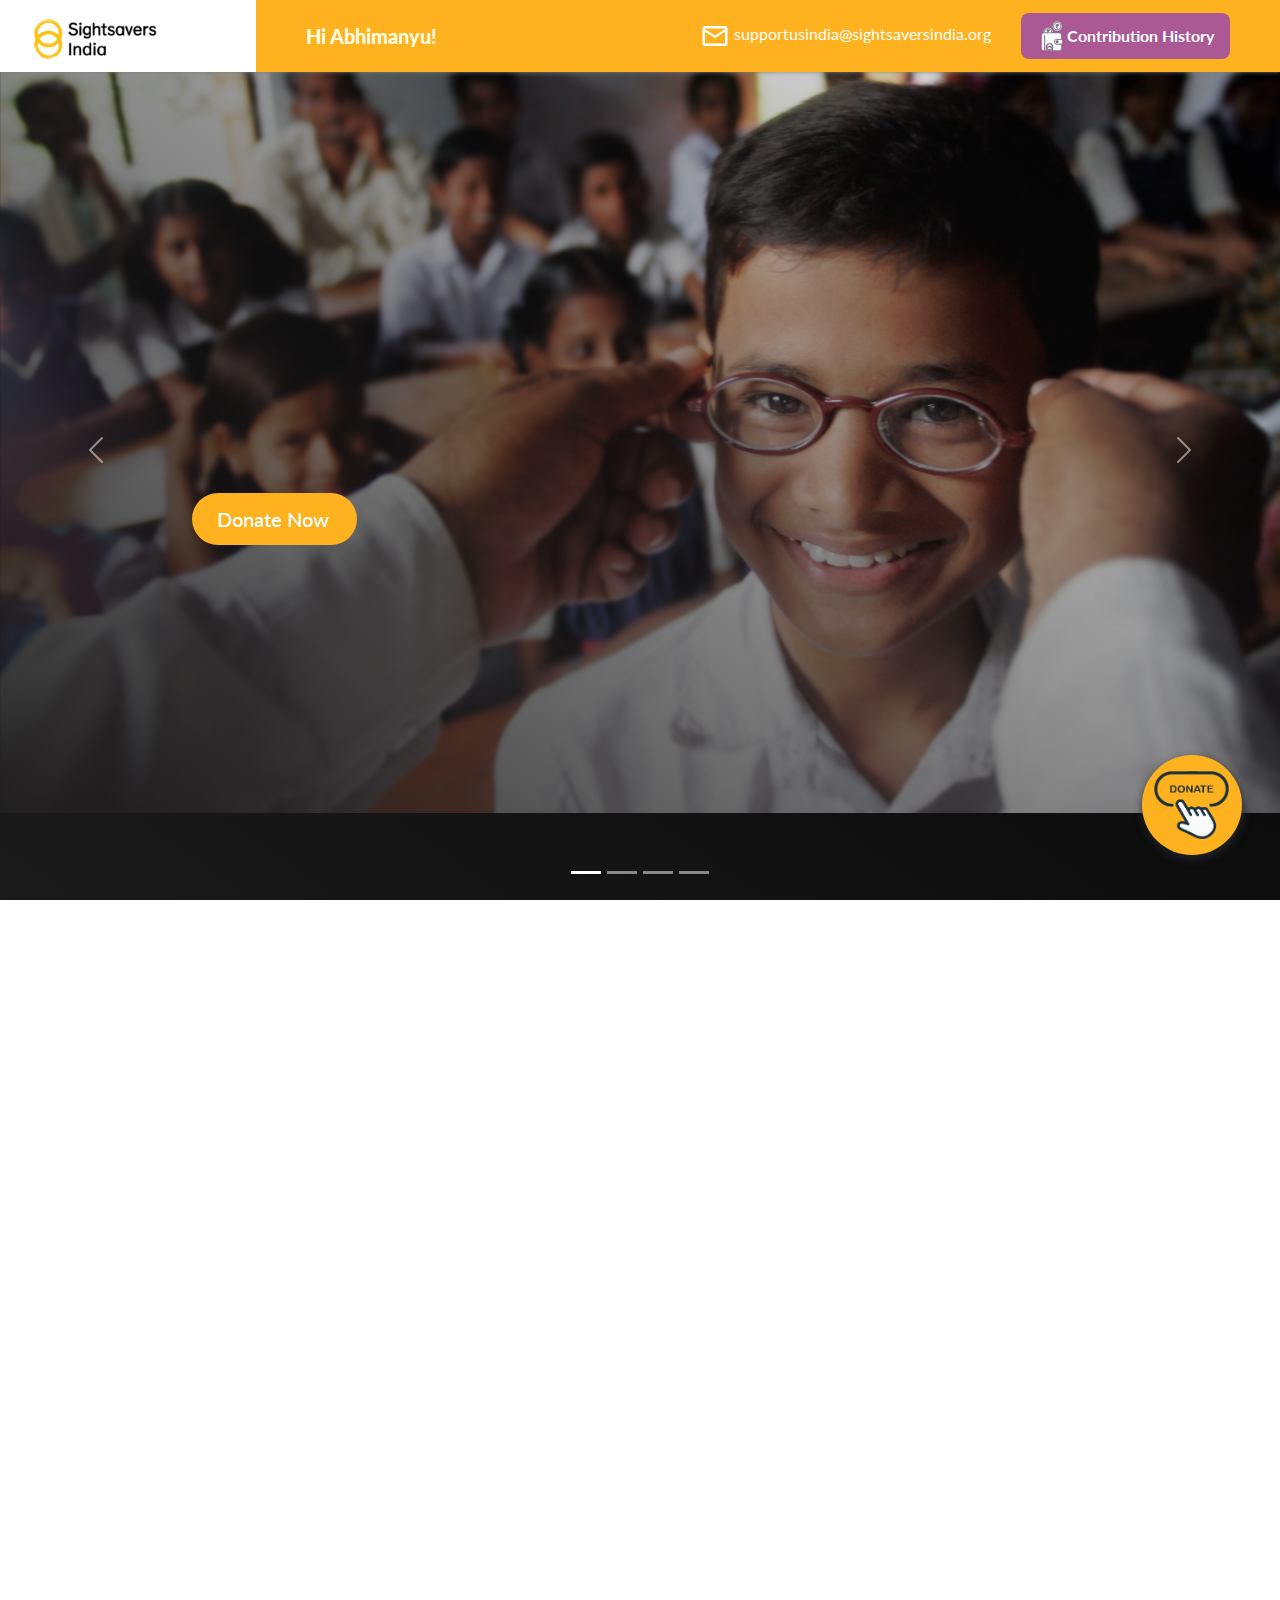
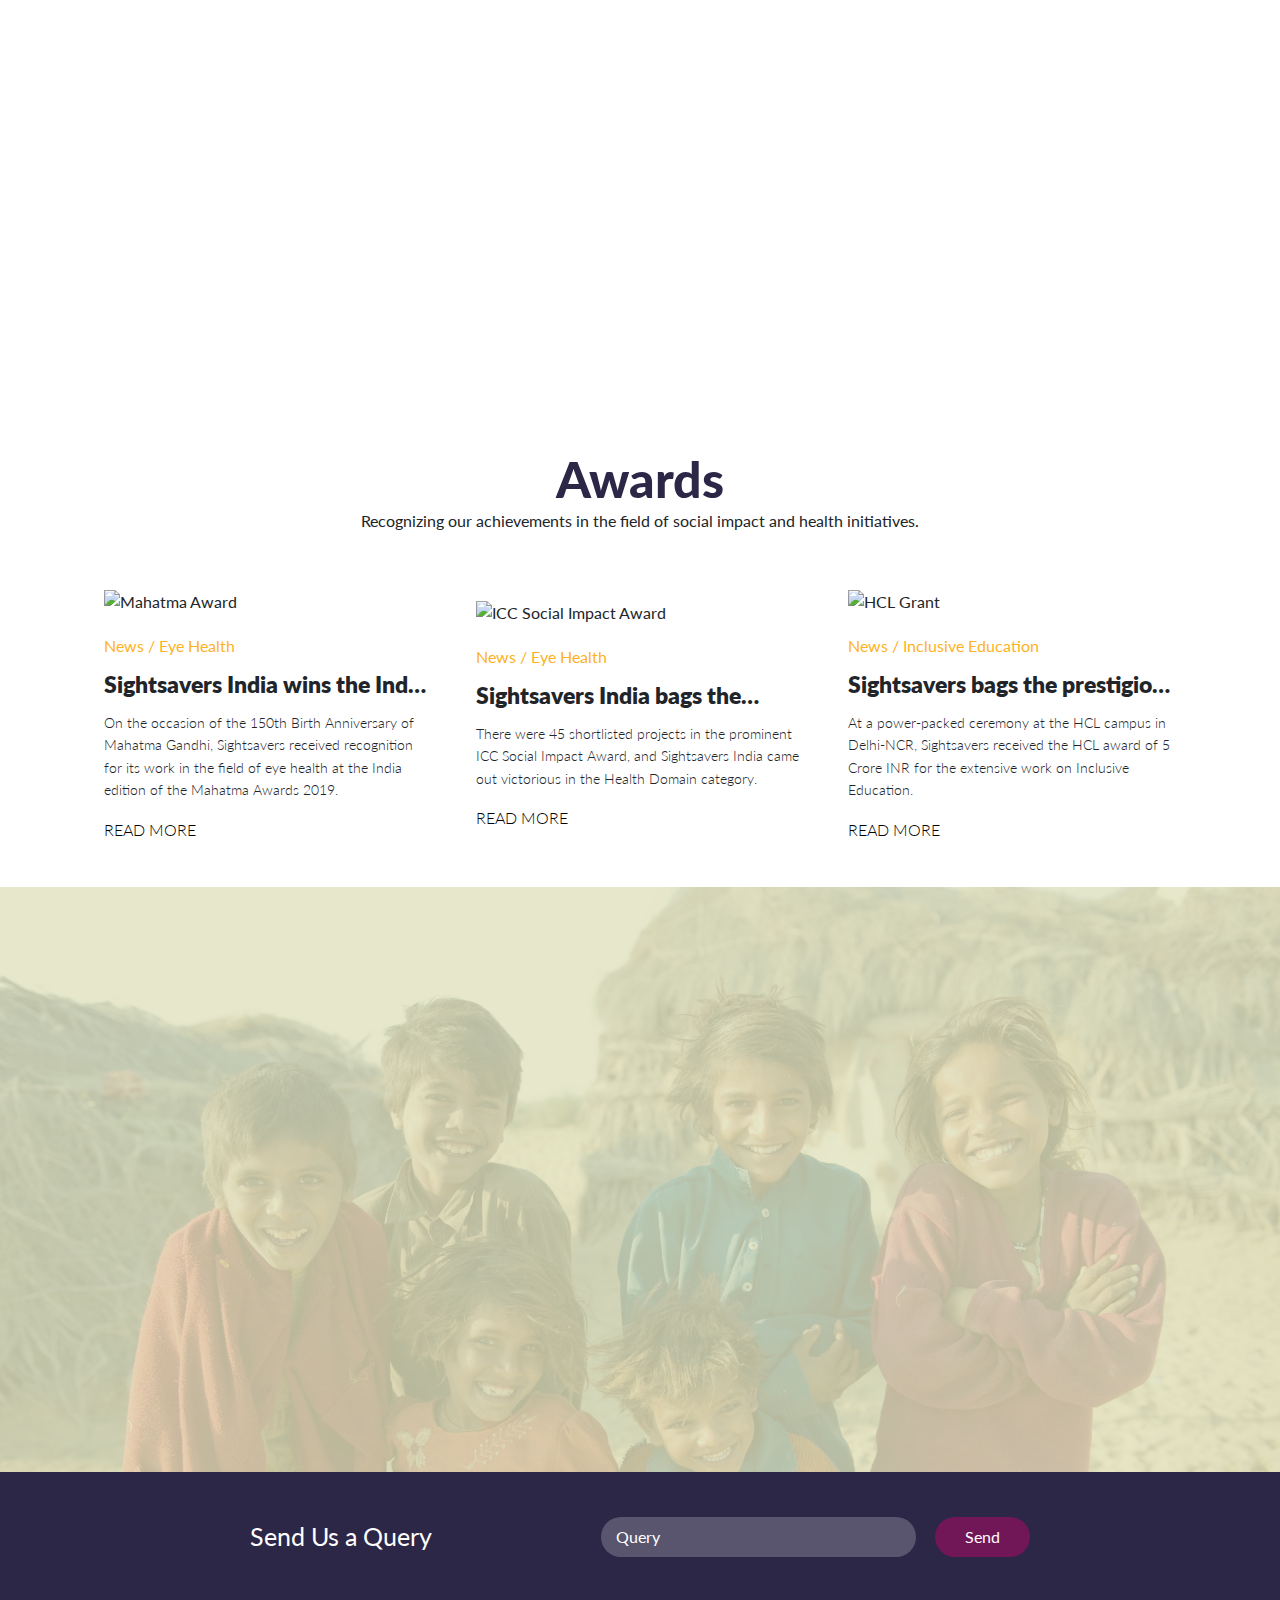
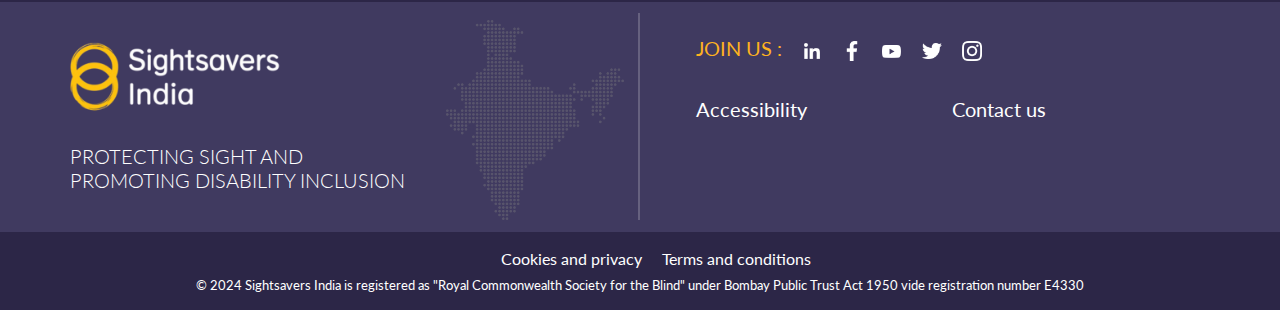
==== index.html @ 3ff41ee1 "Update index.html" ====
<!DOCTYPE html>
<html lang="en">
 
<head>
    <meta charset="UTF-8">
    <meta name="viewport" content="width=device-width, initial-scale=1.0">
    <title>Donate now!</title>
    <link href="https://cdn.jsdelivr.net/npm/bootstrap@5.3.0-alpha1/dist/css/bootstrap.min.css" rel="stylesheet">
    <link href="https://unpkg.com/swiper/swiper-bundle.min.css" rel="stylesheet">
    <link rel="stylesheet" href="https://cdn.jsdelivr.net/npm/aos@2.3.4/dist/aos.css" />
    <link rel="stylesheet" href="style.css">
</head>

<body>
    <header id="header" class="header_container">

        <div class="left_logo">
            <a href="https://www.sightsaversindia.org/" target="_blank">
                <img src="img/logo.png" alt="Sightsavers India Logo" class="img-fluid">
            </a>
        </div>

        <nav class="right_logo">
            <div class="donar_name">Hi Abhimanyu!</div>
            <ul class="contact_info">
                <li class="org">
                    <span class="icon-email" aria-hidden="true">
                        <!-- <img src="img/org.png" class="header_icon" /> -->
                        <svg class="mail-icon" xmlns="http://www.w3.org/2000/svg" viewBox="0 0 24 24"
                            fill="currentColor">
                            <path
                                d="M20 4H4C2.897 4 2 4.897 2 6v12c0 1.103.897 2 2 2h16c1.103 0 2-.897 2-2V6c0-1.103-.897-2-2-2zm0 2v.511L12 11.5 4 6.511V6h16zM4 18V8.511l8 4.989 8-4.989V18H4z" />
                        </svg>
                    </span>
                    <a href="mailto:abhimanyu@asrama.co.in">supportusindia@sightsaversindia.org</a>
                </li>
                <li class="org">
                    <span class="icon_phone" aria-hidden="true">
                        <!-- <img src="img/Contribution History.png" class="header_icon downloadicon" /> -->
                        <svg version="1.1" id="Layer_1" class="svg_contri" xmlns="http://www.w3.org/2000/svg"
                            xmlns:xlink="http://www.w3.org/1999/xlink" x="0px" y="0px" viewBox="0 0 64 64"
                            style="enable-background:new 0 0 64 64;" xml:space="preserve">
                            <g>
                                <path class="st0" d="M31.17,23.87c0,0.29-0.04,0.58-0.07,0.96c-0.61,0-3.97,0-7.3-0.01c-0.13,0-0.26,0-0.39,0
c-0.23-0.28-0.45-0.56-0.68-0.84c-0.09-0.11-0.18-0.23-0.29-0.36c1.48-0.14,2.67-0.65,3.02-2.29c0.32,0,0.64,0,0.96,0
c0.04,0,0.11-0.01,0.13-0.05c0.18-0.26,0.35-0.52,0.53-0.81h-1.63c-0.16-0.33-0.31-0.64-0.46-0.96h0.14c0.42,0,0.85,0,1.27,0
c0.05,0,0.12-0.01,0.14-0.04c0.18-0.26,0.35-0.53,0.54-0.82h-0.16c-0.53,0-1.06,0-1.59,0.01c-1.31,0-2.63,0.01-3.94,0.01
c-0.05,0-0.13,0.01-0.16,0.04c-0.18,0.26-0.35,0.52-0.55,0.82c0.55,0,1.06-0.01,1.57,0c0.51,0.01,1,0.13,1.42,0.46
c0.15,0.12,0.28,0.27,0.36,0.47h-0.17c-0.83,0-1.66,0-2.5,0c-0.05,0-0.12,0-0.15,0.03c-0.19,0.26-0.37,0.53-0.56,0.83h3.49
c-0.01,0.07-0.01,0.12-0.02,0.17c-0.09,0.63-0.48,1.01-1.05,1.24c-0.54,0.22-1.11,0.26-1.69,0.26c-0.14,0-0.29,0-0.43,0
c0,0.25,0,0.49,0,0.73c0,0.05,0.03,0.1,0.06,0.14c0.27,0.32,0.54,0.64,0.81,0.96c-2.6,0.01-4.86,0.01-5.35,0.01
c-0.03-0.38-0.07-0.67-0.07-0.96c-0.05-4.21,3.47-7.39,7.37-7.4C27.7,16.48,31.22,19.66,31.17,23.87z" />
                                <path class="st0" d="M32.11,24.78c0.06-2.96-0.85-5.48-3.2-7.36c-1.49-1.2-3.18-1.79-5.06-1.79h0c-1.88,0-3.56,0.59-5.06,1.79
c-2.35,1.88-3.26,4.41-3.2,7.36h-1.88c0.07-0.92,0.06-1.8,0.21-2.66c0.79-4.61,4.74-8.34,9.93-8.39h0
c5.19,0.05,9.14,3.79,9.93,8.39c0.15,0.85,0.14,1.73,0.21,2.66H32.11z" />
                                <path class="st0" d="M54.03,45.72c-0.04,0.49-0.11,0.99-0.13,1.48c-0.04,1.18-0.63,1.93-1.79,1.94c-3.39,0.04-6.79,0.1-10.18-0.03
c-2.56-0.1-4.45-2.39-4.35-4.95c0.1-2.64,2.04-4.67,4.62-4.71c3.26-0.05,6.52-0.03,9.79-0.01c1.25,0.01,1.87,0.71,1.91,1.98
c0.02,0.52,0.08,1.05,0.13,1.57C54.03,43.9,54.03,44.81,54.03,45.72z M45.71,44.25c-0.01-1.5-1.33-2.79-2.84-2.78
c-1.53,0.02-2.78,1.29-2.78,2.83c0,1.53,1.28,2.83,2.79,2.83C44.4,47.14,45.72,45.8,45.71,44.25z" />
                                <path class="st0" d="M19.6,62c0.03,0.29,0.08,0.57,0.15,0.84c-0.09,0-0.17,0-0.26,0c-0.11-0.88-0.08-1.76,0.12-2.63
c0.01,0.03,0.01,0.06,0,0.09C19.54,60.86,19.54,61.43,19.6,62z" />
                                <path class="st0"
                                    d="M21.56,51.94c-0.38,0.85-0.63,1.72-0.67,2.67C20.84,53.64,21.06,52.76,21.56,51.94z" />
                                <path class="st0" d="M29.42,48.78c0,0,0,0.01,0,0.01c0.06,0.03,0.12,0.07,0.18,0.1c-1.16-0.55-2.39-0.64-3.64-0.53
c0.54-0.11,1.09-0.12,1.63-0.09c-0.01-0.04-0.04-0.04-0.07-0.05c-0.02-0.01-0.05-0.02-0.07-0.03c0.85,0.05,1.64,0.29,2.37,0.72
C29.69,48.87,29.55,48.82,29.42,48.78z" />
                                <path class="st0" d="M29.93,48.42c-0.81-0.36-1.65-0.57-2.54-0.61c-1.96-0.09-3.72,0.48-5.25,1.71c-1.16,0.93-1.94,2.11-2.3,3.55
c-0.02,0.08-0.04,0.17-0.08,0.24c0.39-2.09,1.48-3.69,3.3-4.78c2.35-1.4,5.07-1.16,6.95-0.09C29.99,48.47,29.96,48.44,29.93,48.42z
" />
                                <path class="st0" d="M31.3,57.77c0.05,0.07,0.05,0.12,0,0.2c-0.91,1.3-2.14,2.1-3.71,2.39c-0.11,0.02-0.22,0.03-0.33,0.05
c-0.2,0.02-0.39,0.03-0.59,0.03c-1.96-0.05-3.52-0.86-4.65-2.47c-0.05-0.07-0.05-0.12,0-0.19c0.92-1.33,2.17-2.17,3.77-2.39
C28.09,55.06,29.94,55.88,31.3,57.77z" />
                                <path class="st0" d="M21.15,55.82c-0.16-0.93-0.1-1.84,0.19-2.72c0.29-0.89,0.77-1.66,1.45-2.3c1.81-1.74,4.47-2.02,6.54-0.89
c2.14,1.17,3.28,3.53,2.85,5.91c-1.52-1.54-3.33-2.37-5.51-2.37C24.49,53.44,22.68,54.28,21.15,55.82z" />
                                <path class="st0"
                                    d="M32.26,60.8c0,0.74-0.11,1.44-0.36,2.09c-3.86-0.01-7.67-0.03-10.49-0.04c-0.35-0.93-0.43-1.89-0.27-2.88
c0-0.01,0.01-0.03,0.01-0.05c1.52,1.55,3.33,2.4,5.51,2.4c2.18,0,3.99-0.85,5.5-2.41C32.23,60.21,32.26,60.51,32.26,60.8z" />
                                <path class="st0" d="M32.52,60.27c0.12,0.9,0.06,1.78-0.24,2.61h-0.16c0.15-0.4,0.25-0.81,0.31-1.25c0.09-0.64,0.07-1.28-0.06-1.91
c-0.01-0.03-0.02-0.06,0-0.1C32.45,59.85,32.49,60.06,32.52,60.27z" />
                                <path class="st0" d="M51.93,58.42c-0.03,2.36-1.9,4.42-4.2,4.46c-1.86,0.03-7.72,0.03-13.85,0.01c0.2-0.73,0.28-1.51,0.25-2.32
c-0.03-0.91-0.24-1.79-0.6-2.63c-0.02-0.05-0.02-0.1,0-0.15c0.5-1.17,0.69-2.39,0.58-3.66c-0.08-0.9-0.34-1.75-0.8-2.53
c-0.72-1.23-1.75-2.12-3.02-2.74c-0.23-0.11-0.48-0.21-0.72-0.32c0.24,0.06,0.48,0.15,0.71,0.25c0.84,0.35,1.59,0.83,2.26,1.44
c-0.02-0.04-0.05-0.08-0.08-0.11c-0.2-0.24-0.4-0.47-0.62-0.68c-1.81-1.69-3.94-2.36-6.38-2c-1.65,0.24-3.06,1-4.21,2.2
c-1.27,1.33-1.97,2.92-2.08,4.76c-0.07,1.17,0.13,2.31,0.59,3.39c0.03,0.06,0.03,0.1,0,0.16c-0.65,1.52-0.77,3.09-0.4,4.71
c0.01,0.06,0.03,0.12,0.05,0.19c-1.5-0.01-2.46-0.01-2.61-0.01c0-0.23,0-21.55-0.01-31.95c0-0.38-1.1-0.35-1.1,0.04
c-0.02,10.43-0.04,31.66-0.05,31.83c-2.53,0.79-5.26-1.02-5.6-3.69C10,58.61,9.98,58.16,9.98,57.7c0-8.93-0.01-17.86,0-26.8
c0-0.59,0.02-1.18,0.14-1.75c0.42-1.98,2-3.29,4.1-3.47c0.29-0.03,0.59-0.02,0.88-0.02c10.64,0,21.29,0,31.93,0
c3.03,0,4.88,1.8,4.9,4.81c0.02,2.51,0.01,5.03,0,7.54c0,0.18-0.02,0.36-0.04,0.63H51c-2.89,0-5.78-0.03-8.66,0.01
c-2.9,0.04-5.17,2.14-5.5,5.04c-0.32,2.8,1.44,5.39,4.2,6.09c0.59,0.15,1.21,0.18,1.82,0.19c2.7,0.02,5.4,0.01,8.1,0.01h0.91
c0.03,0.18,0.06,0.31,0.06,0.43C51.94,53.08,51.96,55.75,51.93,58.42z" />
                                <path class="st0" d="M53.42,11.23c-0.17-5.08-3.63-9.19-8.41-10.02c-5.51-0.95-10.79,2.74-11.71,8.18
c-0.11,0.65-0.16,1.29-0.16,1.92c0,0.63,0.05,1.27,0.16,1.92c0.92,5.44,6.2,9.13,11.71,8.18c4.78-0.82,8.23-4.94,8.41-10.02
c0-0.03,0-0.06,0-0.09C53.43,11.28,53.43,11.26,53.42,11.23z M43.31,19.66c-4.52,0.03-8.25-3.69-8.28-8.25v-0.18
c0.03-4.56,3.76-8.28,8.28-8.25c4.52,0.03,8.24,3.8,8.25,8.34C51.55,15.86,47.82,19.63,43.31,19.66z" />
                                <path class="st0" d="M43.51,3.88c-4.07-0.13-7.49,3.02-7.65,7.03c-0.17,4.32,3,7.74,7.31,7.88c3.87,0.13,7.33-3.11,7.45-6.98
C50.76,7.39,47.73,4.01,43.51,3.88z M44.82,9.25h1.63c-0.18,0.28-0.35,0.55-0.53,0.81c-0.02,0.03-0.08,0.04-0.13,0.05
c-0.32,0-0.64,0-0.96,0c-0.35,1.64-1.54,2.15-3.02,2.29c0.1,0.13,0.19,0.25,0.29,0.36c0.96,1.2,1.93,2.4,2.89,3.6
c0.05,0.06,0.07,0.15,0.11,0.22c-0.01,0.02-0.03,0.04-0.04,0.06c-0.41,0-0.82,0-1.22,0c-0.04,0-0.1-0.04-0.13-0.07
c-1.1-1.3-2.2-2.6-3.29-3.9c-0.03-0.04-0.06-0.09-0.06-0.14c-0.01-0.24,0-0.49,0-0.73c0.14,0,0.28,0,0.43,0
c0.58,0.01,1.15-0.04,1.69-0.26c0.57-0.23,0.96-0.61,1.05-1.24c0.01-0.05,0.01-0.11,0.02-0.17h-3.49c0.2-0.29,0.38-0.56,0.56-0.83
c0.02-0.03,0.1-0.03,0.15-0.03c0.83,0,1.66,0,2.5,0h0.17c-0.08-0.2-0.21-0.35-0.36-0.47c-0.41-0.33-0.9-0.45-1.42-0.46
c-0.51-0.01-1.02,0-1.57,0c0.2-0.3,0.37-0.57,0.55-0.82c0.02-0.03,0.1-0.04,0.16-0.04c1.31,0,2.63-0.01,3.94-0.01
c0.53,0,1.06,0,1.59-0.01h0.16c-0.19,0.29-0.36,0.56-0.54,0.82c-0.02,0.03-0.09,0.04-0.14,0.04c-0.42,0-0.85,0-1.27,0h-0.14
C44.51,8.61,44.66,8.92,44.82,9.25z" />
                                <circle class="st0" cx="43.55" cy="43.25" r="0.49" />
                            </g>
                        </svg>

                    </span>
                    <a href="#" class="contri">Contribution History</a>
                </li>
            </ul>
        </nav>

    </header>

    <main>
        <section class="banner_section">
            <div id="sightcarousel" class="carousel slide" data-bs-ride="carousel" data-bs-interval="3000">
                <div class="carousel-indicators">
                    <button type="button" data-bs-target="#sightcarousel" data-bs-slide-to="0" class="active"
                        aria-current="true" aria-label="Slide 1"></button>
                    <button type="button" data-bs-target="#sightcarousel" data-bs-slide-to="1"
                        aria-label="Slide 2"></button>
                    <button type="button" data-bs-target="#sightcarousel" data-bs-slide-to="2"
                        aria-label="Slide 3"></button>
                    <button type="button" data-bs-target="#sightcarousel" data-bs-slide-to="3"
                        aria-label="Slide 4"></button>
                </div>
                <div class="carousel-inner">
                    <div class="carousel-item active">
                        <div class="banner_overlay"></div>
                        <img src="img/banner_1.webp" class="d-block w-100" alt="...">
                        <div class="carousel-caption d-md-block">
                            <div>
                                <div class="line1 animate-text" data-animation="fade-down">Clear Vision</div>
                                <div class="line2 animate-text" data-animation="fade-up">Brighter Future</div>
                            </div>
                            <!-- <p>A Vision for Education. Giving children the opportunity to learn with clear sight.</p> -->
                            <div class="donate_button" data-animation="fade-up">
                                <a href="https://donate.sightsaversindia.org/?_ga=2.83990298.289936198.1547397016-1823115817.1542719816" target="_blank" style="text-decoration: none; color: inherit;">
                                    Donate Now
                                </a>
                            </div>
                        </div>
                    </div>
                    <div class="carousel-item">
                        <div class="banner_overlay"></div>
                        <img src="img/banner_3.webp" class="d-block w-100" alt="...">
                        <div class="carousel-caption d-md-block ">
                            <div>
                                <div class="line1 animate-text" data-animation="fade-down">Restoring Vision</div>
                                <div class="line2 animate-text" data-animation="fade-up">Transforming Lives</div>
                            </div>
                            <!-- <p>Bringing care to underserved communities across India. Providing care to overcome
                                preventable blindness and bringing hope to the remotest corners of India</p> -->
                                <div class="donate_button" data-animation="fade-up">
                                    <a href="https://donate.sightsaversindia.org/?_ga=2.83990298.289936198.1547397016-1823115817.1542719816" target="_blank" style="text-decoration: none; color: inherit;">
                                        Donate Now
                                    </a>
                                </div>
                        </div>
                    </div>
                    <div class="carousel-item">
                        <div class="banner_overlay"></div>
                        <img src="img/banner_2.webp" class="d-block w-100" alt="...">
                        <div class="carousel-caption d-md-block">
                            <div>
                                <div class="line1 animate-text" data-animation="fade-down">Lighting up</div>
                                <div class="line2 animate-text" data-animation="fade-up">Livelihoods</div>
                            </div>
                            <!-- <p>Enabling individuals to regain their independence and rebuild their lives.</p> -->
                            <div class="donate_button" data-animation="fade-up">
                                <a href="https://donate.sightsaversindia.org/?_ga=2.83990298.289936198.1547397016-1823115817.1542719816" target="_blank" style="text-decoration: none; color: inherit;">
                                    Donate Now
                                </a>
                            </div>
                        </div>
                    </div>
                    <div class="carousel-item">
                        <div class="banner_overlay"></div>
                        <img src="img/banner_4.webp" class="d-block w-100" alt="banner_4">
                        <div class="carousel-caption d-md-block" data-aos="fade-right">
                            <div>
                                <div class="line1 animate-text" data-animation="fade-down">Together for</div>
                                <div class="line2 animate-text" data-animation="fade-up">Inclusion</div>
                            </div>
                            <!-- <p>Embracing equality and empowering individuals. Promoting equal opportunities for people
                                with visual impairments across all aspects of life.</p> -->
                                <div class="donate_button" data-animation="fade-up">
                                    <a href="https://donate.sightsaversindia.org/?_ga=2.83990298.289936198.1547397016-1823115817.1542719816" target="_blank" style="text-decoration: none; color: inherit;">
                                        Donate Now
                                    </a>
                                </div>
                        </div>
                    </div>
                </div>
                <button class="carousel-control-prev" type="button" data-bs-target="#sightcarousel"
                    data-bs-slide="prev">
                    <span class="carousel-control-prev-icon" aria-hidden="true"></span>
                    <span class="visually-hidden">Previous</span>
                </button>
                <button class="carousel-control-next" type="button" data-bs-target="#sightcarousel"
                    data-bs-slide="next">
                    <span class="carousel-control-next-icon" aria-hidden="true"></span>
                    <span class="visually-hidden">Next</span>
                </button>
            </div>
            <div class="donate_tag">
                <a href="https://donate.sightsaversindia.org/?_ga=2.83990298.289936198.1547397016-1823115817.1542719816" target="_blank">
                    <img src="img/donate.png" alt="donate">
                    <!-- <div class="tag_text">
                        Donate Now!
                    </div> -->
                </a>
            </div>
        </section>

        <section class="achievements_section pt-0">
            <!-- <div class="title_heading">
                <div class="heading">Success Beyond Boundaries!</div>
                <div class="pseudo_text">Transforming challenges into achievements, our journey reflects innovation,
                    passion, and success. Together, we build a future of limitless possibilities and shared milestones
                </div>
            </div> -->

            <div class="row">
                <!-- First Swiper -->
                <div class="col-lg-6 col-md-12 col-sm-12 slider-padding" data-aos="fade-right">
                    <div class="swiper-container" id="swiper1">
                        <div class="swiper-wrapper">
                            <div class="swiper-slide">
                                <div class="achievement_card">
                                    <img src="img/card1.JPG" alt="...">
                                    <div class="achive_overlay"></div>
                                    <div class="achieve_content">
                                        <div class="achieve_title">
                                            55 Million People Examined for Eye Health
                                        </div>
                                        <div class="achieve_para">
                                            Since 1966, Sightsavers India has examined over 55 million people for
                                            various eye health conditions, ensuring early detection and treatment
                                        </div>
                                    </div>
                                </div>
                            </div>
                            <div class="swiper-slide">
                                <div class="achievement_card">
                                    <img src="img/slide2.jpg" alt="...">
                                    <div class="achive_overlay"></div>
                                    <div class="achieve_content">
                                        <div class="achieve_title">
                                            36.4 Million Eye Treatments Provided
                                        </div>
                                        <div class="achieve_para">
                                            Sightsavers India has provided over 36.4 million eye treatments, including
                                            spectacles, to improve vision and quality of life
                                        </div>
                                    </div>
                                </div>
                            </div>
                            <div class="swiper-slide">
                                <div class="achievement_card">
                                    <img src="img/slid.jpg" alt="...">
                                    <div class="achive_overlay"></div>
                                    <div class="achieve_content">
                                        <div class="achieve_title">
                                            Inclusive Education for Children
                                        </div>
                                        <div class="achieve_para">
                                            Sightsavers India’s Inclusive Education Programme has enabled children with
                                            vision impairments to access mainstream education, fostering equal
                                            opportunities.
                                        </div>
                                    </div>
                                </div>
                            </div>
                        </div>
                    </div>
                </div>

                <!-- Second Swiper -->
                <div class="col-lg-6 col-md-12 col-sm-12 slider-padding" data-aos="fade-left">
                    <div class="swiper-container" id="swiper2">
                        <div class="swiper-wrapper">
                            <div class="swiper-slide">
                                <div class="achievement_card achievement_card2">
                                    <img src="img/card2.jpg" alt="...">
                                    <div class="achive_overlay achive_overlay2"></div>
                                    <div class="achieve_content">
                                        <div class="achieve_title">
                                            6 Million Cataract Surgeries Facilitated
                                        </div>
                                        <div class="achieve_para">
                                            Over 6 million cataract surgeries have been facilitated by Sightsavers
                                            India, helping restore sight to people with cataract-related vision loss
                                        </div>
                                    </div>
                                </div>
                            </div>
                            <div class="swiper-slide">
                                <div class="achievement_card achievement_card2">
                                    <img src="img/slide4.jpg" alt="...">
                                    <div class="achive_overlay achive_overlay2"></div>
                                    <div class="achieve_content">
                                        <div class="achieve_title">
                                            Social Inclusion Across 10 States
                                        </div>
                                        <div class="achieve_para">
                                            Through its social inclusion initiatives, Sightsavers India works in 10
                                            priority states, helping individuals access equal opportunities in
                                            education, employment, and society
                                        </div>
                                    </div>
                                </div>
                            </div>
                        </div>
                    </div>
                </div>
            </div>

        </section>

        <section class="cards_section" data-aos="fade-right">
            <div class="title_heading">
                <div class="heading">Every Download Is A Testament To Your Trust.</div>
                <div class="pseudo_text">We drive change. Your trust powers our mission to innovate and achieve,
                    creating lasting impact.</div>
            </div>
            <div class="container">
                <div class="cards_row">
                    <div class="cards">
                        <a href="#">
                            <div class="cards_content">
                                <div>
                                    <div class="down">
                                        Download Receipt
                                    </div>
                                    <div class="img-class">
                                        <div class="icon_box">
                                            <img src="img/Website Icons-02.png" />
                                        </div>
                                    </div>

                                </div>
                            </div>
                        </a>
                    </div>
                    <div class="cards">
                        <a href="#">
                            <div class="cards_content">
                                <div>
                                    <div class="down">
                                        Download Tax exemption Certificate
                                    </div>
                                    <div class="img-class">
                                        <div class="icon_box">
                                            <img src="img/Website Icons-01.png" />
                                        </div>
                                    </div>

                                </div>
                            </div>
                        </a>
                    </div>
                    <div class="cards blue-card">
                        <a href="#">
                            <div class="cards_content">
                                <div>
                                    <div class="down">
                                        Download Consolidated Donation Statement
                                    </div>
                                    <div class="img-class">
                                        <div class="icon_box">
                                            <img src="img/Website Icons-03.png" />
                                        </div>
                                    </div>

                                </div>
                            </div>
                        </a>
                    </div>

                </div>
            </div>
        </section>

        <!-- <section class="news_section" data-aos="fade-left">
            <div class="title_heading">
                <div class="heading">Instant Insights, Real-Time Updates</div>
                <div class="pseudo_text">Be part of the conversation with the latest updates. Get the latest insights and deep analysis right at your fingertips.</div>
            </div>
            <div class="container">
                <div class="news_card_wrapper">
                    <div class="news_card">
                        <div class="news_card_image">
                            <img src="img/education.webp" alt="">
                            <div class="news_image_tag">
                                <div class="text_top">27</div>
                                <div class="text_bottom">AUG 24</div>
                            </div>
                        </div>
                        <div class="news_card_content">
                            <div class="location_tag">&#x2022; Punjab</div>
                            <div class="headlines">
                                Join Our New Campaign: "Gift of Hope"
                            </div>
                            <p>
                                We’ve launched a new donation campaign to provide urgent support to families in need.
                                Your contribution can bring hope and essential supplies to those facing crisis
                                situations. Join us in making a difference today!
                            </p>
                            <a href="https://www.sightsaversindia.org/news-and-blogs/"><button type="button" class="read_more_button">Read more
                                    <span>&#x279C;</span></button></a>
                        </div>
                    </div>
                    <div class="news_card">
                        <div class="news_card_image">
                            <img src="img/eyetest.jpg" alt="">
                            <div class="news_image_tag">
                                <div class="text_top">27</div>
                                <div class="text_bottom">AUG 24</div>
                            </div>
                        </div>
                        <div class="news_card_content">
                            <div class="location_tag">&#x2022; Delhi</div>
                            <div class="headlines">
                                Save the Date: Annual Charity Gala
                            </div>
                            <p>
                                Our Annual Charity Gala is just around the corner! It's a night of celebration,
                                fundraising, and hope. Attend the event, participate in auctions, and help us raise
                                funds to support our ongoing projects.
                            </p>
                            <a href="https://www.sightsaversindia.org/news-and-blogs/">
                                <button type="button" class="read_more_button">Read more <span>&#x279C;</span></button>
                            </a>
                        </div>
                    </div>
                    <div class="news_card">
                        <div class="news_card_image">
                            <img src="img/testcamp.webp" alt="">
                            <div class="news_image_tag">
                                <div class="text_top">27</div>
                                <div class="text_bottom">AUG 24</div>
                            </div>
                        </div>
                        <div class="news_card_content">
                            <div class="location_tag">&#x2022; Corbett</div>
                            <div class="headlines">
                                Impact Report: Transforming Lives
                            </div>
                            <p>
                                Thanks to your generosity, we’ve been able to help thousands of families and
                                individuals. Read our latest impact report to see how your donations have directly made
                                a difference in communities across the globe.
                            </p>
                            <a href="https://www.sightsaversindia.org/news-and-blogs/">
                                <button type="button" class="read_more_button">Read more <span>&#x279C;</span></button>
                            </a>
                        </div>
                    </div>
                </div>
            </div>
        </section> -->


        <!-- News Section  -->

        <section class="news_section">
            <div class="container">
                <div class="title_heading">
                    <div class="heading">Awards</div>
                    <div class="pseudo_text">Recognizing our achievements in the field of social impact and health initiatives.</div>
                </div>
                <div class="news_card_wrapper">
                    <!-- Card 1 -->
                    <div class="news_card">
                        <div class="news_card_image">
                            <img src="https://www.sightsaversindia.org/wp-content/uploads/2019/10/Mahatma-Gandhi-Award-580x326.jpg" alt="Mahatma Award">
                        </div>
                        <div class="news_card_content">
                            <span class="location_tag">News / Eye Health</span>
                            <h3 class="headlines">Sightsavers India wins the India Edition of the Mahatma Award for Social Good 2019</h3>
                            <p class="news_card_description">On the occasion of the 150th Birth Anniversary of Mahatma Gandhi, Sightsavers received recognition for its work in the field of eye health at the India edition of the Mahatma Awards 2019.</p>
                            <a href="https://www.sightsaversindia.org/news/2019/10/sightsavers-india-wins-the-india-edition-of-the-mahatma-award-for-social-good-2019/" class="read_more_button">
                                Read More <span>&rarr;</span>
                            </a>
                        </div>
                    </div>
                    <!-- Card 2 -->
                    <div class="news_card">
                        <div class="news_card_image">
                            <img src="https://www.sightsaversindia.org/wp-content/uploads/2019/01/Sightsavers-India-ICC-Social-Impact-award-580x326.jpg" alt="ICC Social Impact Award">
                        </div>
                        <div class="news_card_content">
                            <span class="location_tag">News / Eye Health</span>
                            <h3 class="headlines">Sightsavers India bags the prestigious ICC Social Impact award felicitated by Indian Chamber of Commerce</h3>
                            <p class="news_card_description">There were 45 shortlisted projects in the prominent ICC Social Impact Award, and Sightsavers India came out victorious in the Health Domain category.</p>
                            <a href="https://www.sightsaversindia.org/news/2019/01/icc-social-impact-award-indian-chamber-commerce/" class="read_more_button">
                                Read More <span>&rarr;</span>
                            </a>
                        </div>
                    </div>
                    <!-- Card 3 -->
                    <div class="news_card">
                        <div class="news_card_image">
                            <img src="https://www.sightsaversindia.org/wp-content/uploads/2018/03/Sightsavers-India-HCL-award-580x326.jpg" alt="HCL Grant">
                        </div>
                        <div class="news_card_content">
                            <span class="location_tag">News / Inclusive Education</span>
                            <h3 class="headlines">Sightsavers bags the prestigious HCL Grant 2018 for Education from Home Minister Sri Rajnath Singh</h3>
                            <p class="news_card_description">At a power-packed ceremony at the HCL campus in Delhi-NCR, Sightsavers received the HCL award of 5 Crore INR for the extensive work on Inclusive Education.</p>
                            <a href="https://www.sightsaversindia.org/news/2018/03/hcl-grant-2018-education/" class="read_more_button">
                                Read More <span>&rarr;</span>
                            </a>
                        </div>
                    </div>
                </div>
            </div>
        </section>
        



        <!-- Pledge Section  -->
        <section class="details_section">
            <div class="details_overlay"></div>
            <div class="container">
                <div class="row">
                    <div class="col-lg-7" data-aos="fade-right">
                        <div class="text_wrapper">
                            <div class="text_content">
                                <h3 class="top_text">A PLEDGE</h2>
                                    <p class="mid_text">TO ELIMINATE AVOIDABLE</p>
                                    <h2 class="bottom_text">BLINDNESS
                                </h3>
                            </div>
                        </div>
                    </div>
                    <div class="col-lg-5" data-aos="fade-left">
                        <div class="square_grid">
                            <div class="square_grid_content">
                                <div class="grid_card">
                                <a href="https://www.sightsaversindia.org/category/stories/" target="_blank">
                                    <div class="grid_card_content">
                                        Case Stories
                                    </div>
                                    <div class="grid_img">
                                        <img src="img/blind-students.jpg" alt="">
                                    </div>
                                </a>
                                </div>
                                <div class="grid_card">
                                  <a href="https://www.youtube.com/@SightsaversIN/videos" target="_blank">
                                    <div class="grid_card_content grid_card_content2">
                                        Impact Videos
                                    </div>
                                    <div class="grid_img">
                                        <img src="img/education.webp" alt="">
                                    </div>
                                </a>
                                </div>
                                <div class="grid_card">
                                    <a href="https://www.sightsaversindia.org/where-we-work/" target="_blank">
                                        <div class="grid_card_content grid_card_content3">
                                            Our Reach
                                        </div>
                                        <div class="grid_img">
                                            <img src="img/3d-view-map.webp" alt="Our Reach">
                                        </div>
                                    </a>
                                </div>
                                <div class="grid_card">
                                    <a href="https://www.sightsaversindia.org/governance/annual-reviews/" target="_blank">
                                        <div class="grid_card_content">
                                            Download Annual Report
                                        </div>
                                        <div class="grid_img">
                                            <img src="img/business-report-graphs-charts.jpg" alt="">
                                        </div>
                                    </a>
                                </div>
                            </div>
                        </div>
                    </div>
                </div>
            </div>
        </section>

        <section class="query_section">
            <div class="container">
                <div class="query_content">
                    <div class="text">Send Us a Query</div>
                    <div class="query_input">
                        <input type="text" placeholder="Query" value="Query" aria-label="Enter your query">
                        <input type="button" value="Send" aria-label="Send your query">
                    </div>
                </div>
            </div>
        </section>
    </main>

    <footer>
        <div class="container">
            <div class="footer_wrapper">
                <div class="row top_footer">
                    <div class="col-md-6 footer_left">
                        <div class="footer_logo">
                            <img src="img/flogo.png" alt="">

                        </div>
                        <div class="footer_text">
                            PROTECTING SIGHT AND <br> PROMOTING DISABILITY INCLUSION
                        </div>
                    </div>
                    <div class="col-md-6">
                        <div class="social_media">Join us :
                            <div class="icons_box">
                                <a href="https://www.linkedin.com/in/sightsavers-india-16395093/" target="_blank">
                                    <img src="img/linkedin.png" alt="LinkedIn">
                                </a>
                            </div>
                            <div class="icons_box">
                                <a href="https://www.facebook.com/SightsaversIndia/" target="_blank">
                                    <img src="img/facebook-app-symbol.png" alt="Facebook">
                                </a>
                            </div>
                            <div class="icons_box pt-2">
                                <a href="https://www.youtube.com/user/SightsaversIN" target="_blank">
                                    <img src="img/youtube.png" alt="YouTube">
                                </a>
                            </div>
                            <div class="icons_box">
                                <a href="https://x.com/sightsaversIN" target="_blank">
                                    <img src="img/twitter.png" alt="Twitter (X)">
                                </a>
                            </div>
                            <div class="icons_box">
                                <a href="https://www.instagram.com/sightsaversin/" target="_blank">
                                    <img src="img/instagram.png" alt="Instagram">
                                </a>
                            </div>
                        </div>
                        <div class="listings">
                            <ul>
                                <!-- <li><a href="#">Careers</a></li> -->
                                <li><a href="https://www.sightsaversindia.org/accessibility/">Accessibility</a></li>
                                <!-- <li><a href="#">News and Blogs</a></li> -->
                                <li><a href="https://www.sightsaversindia.org/contact-us/">Contact us</a></li>
                            </ul>
                        </div>
                    </div>
                </div>
            </div>
        </div>
        <div class="copyright">
            <div class="copylisting">
                <ul>
                    <li><a href="https://www.sightsaversindia.org/privacy-and-cookies/">Cookies and privacy</a></li>
                    <li><a href="https://www.sightsaversindia.org/terms-and-conditions/">Terms and conditions</a></li>
                    <!-- <li><a href="#">Modern slavery</a></li>
                    <li><a href="#">Safeguarding</a></li> -->
                </ul>
            </div>
            <p class="mb-0">© 2024 Sightsavers India is registered as "Royal Commonwealth Society for the Blind"
                under Bombay Public Trust Act 1950 vide registration number E4330</p>
        </div>
    </footer>

    <script src="https://cdn.jsdelivr.net/npm/bootstrap@5.3.0-alpha1/dist/js/bootstrap.bundle.min.js"></script>
    <script src="https://unpkg.com/swiper/swiper-bundle.min.js"></script>
    <script rel="preload" src="https://cdn.jsdelivr.net/npm/aos@2.3.4/dist/aos.js"></script>
    <script src="js/count.js"></script>
    <script src="js/animate.js"></script>
    <script>
        setTimeout(function () {
            var swiper2 = new Swiper('#swiper1', {
                loop: true,  // Enable looping
                spaceBetween: 10,  // Space between slides
                slidesPerView: 1,  // Only 1 slide visible at a time

                autoplay: {
                    delay: 4000,  // 4 seconds autoplay delay
                    disableOnInteraction: false, // Keeps autoplay running even after user interaction
                },
            });
        }, 3000);

        // Initialize the second Swiper with autoplay every 2 seconds (and right-to-left direction)
        setTimeout(function () {
            var swiper2 = new Swiper('#swiper2', {
                loop: true,  // Enable looping
                spaceBetween: 10,  // Space between slides
                slidesPerView: 1,  // Only 1 slide visible at a time

                autoplay: {
                    delay: 4000,  // 4 seconds autoplay delay
                    disableOnInteraction: false, // Keeps autoplay running even after user interaction
                },
            });
        }, 3000);


        if (window.innerWidth > 768) {  // Apply AOS only on larger screens
            AOS.init({
                debounceDelay: 50,  // Delay in ms for debouncing scroll event
                throttleDelay: 99   // Throttle the event for better performance
            });
        }


    </script>
</body>

</html>
---- style.css ----
@import url('https://fonts.googleapis.com/css2?family=Lato:ital,wght@0,100;0,300;0,400;0,700;0,900;1,100;1,300;1,400;1,700;1,900&display=swap');
* {
    margin: 0;
    padding: 0;
}
:root {
    --primary-color: #711758;   /* Primary color */
    --secondary-color: #feb21f;  /* Secondary color */
}


body {
    font-family: "Lato",sans-serif;
    overflow-x: hidden;
}
section{
    overflow-x: hidden;
}
a {
    color: #fff;
    text-decoration: none;
}

#header {
    display: flex;
    align-items: center;
    justify-content: space-between;
    position: fixed;
    width: 100%;
    z-index: 999;
    background: #fff;
    box-shadow: 0 0 4px grey;
}
nav.right_logo {
    width: 80%;
    background: var(--secondary-color);
    padding: 5px 50px;
    display: flex;
    align-items: center;
    justify-content: space-between;
}
.contact_info {
    display: flex;
    gap: 30px;
    list-style: none;
    justify-content: end;
    align-items: center;
    padding: 8px 0;
    margin: 0;
}
.animate-text {
    font-size: 95px;
    font-weight: 900;
    line-height: initial;
    text-shadow: 0 0 16px #000000;
}
.org .contri{
    font-weight: 700;
    /* text-shadow: 0 0 2px red;
    color: var(--primary-color);
    -webkit-text-stroke: .3px red; */
}
.line2{
    color: var(--secondary-color);
}
.contact_info a {
    color: #fff;
    text-decoration: none;
}
img.header_icon {
    width: 25px;
    height: auto;
}
.banner_section {
    height: 100vh;
    position: relative;
    overflow: hidden;
    /* background: url(./img/banner.jpg); */
    background-repeat: no-repeat;
    background-size: cover;
    background-position: center;
}

.banner_overlay {
    height: 100%;
    width: 100%;
    position: absolute;
    z-index: 1;
    background: linear-gradient(to top right, #1b1a1b, transparent);
}

h1.banner_text span {
    color: var(--secondary-color);
    font-family: "Lato", sans-serif;;
    font-weight: 700;
}

.banner_text {
    font-size: 85px;
    position: absolute;
    top: 30%;
    color: #fff;
}
.cards_row {
    display: flex;
    align-items: center;
    justify-content: center;
    position: relative;
    gap: 35px;
}

.cards {
    width: 33%;
    height: 50vh;
    background-color: var(--secondary-color);
    box-shadow: 0 4px 10px #9f9595;
    color: white;
    font-size: 25px;
    font-weight: 700;
    text-align: center;
    position: relative;
    overflow: hidden;
    z-index: 2;
    display: flex;
    align-items: center;
    justify-content: center;
    transition: .5s cubic-bezier(0.6, -0.28, 0.735, 0.045);
    border-radius: 35px;
}

.cards:nth-child(2) {
    background: var(--primary-color);
    z-index: 5;
}
.cards:nth-child(2) .icon_box{
    background-color: var(--secondary-color);
}
.cards:hover{
    transition: .5s cubic-bezier(0.6, -0.28, 0.735, 0.045);
    box-shadow: 1px 5px 20px #474545;
}
.cards_section {
    padding: 0 0 65px;
    position: relative;
}

section.details_section {
    /* padding: 65px 0; */
    position: relative;
    /* min-height: 50vh; */
    background: url(./img/sightsavers_10317063502.jpg);
    background-repeat: no-repeat;
    background-size: cover;
}

.details_overlay {
    background: #e1e3bfcf;
    height: 100%;
    position: absolute;
    width: 100%;
}

.text_wrapper {
    position: relative;
    padding: 65px 0;
    line-height: initial;
    color: var(--primary-color);
    display: flex;
    align-items: center;
    height: 100%;
}

.top_text {
    font-size: 40px;
    font-weight: 900;
    margin: 0;
}

.mid_text {
    font-size: 40px;
    margin: 0;
}

.bottom_text {
    font-size: 90px;
    font-weight: 900;
    font-family: "Lato", sans-serif;;
    margin: 0;
    margin-left: -5px;
    padding: 0;
}

.square_grid {
    padding: 15% 10%;
}

.square_grid_content {
    display: grid;
    grid-template-columns: repeat(2, 1fr);
    grid-template-rows: repeat(2, 1fr);
    gap: 0;
    width: 100%;
    height: 50vh;
    box-shadow: 0 5px 35px #5c5c5c;
    place-content: center;
    position: relative;
}

.grid_card_content {
    background-color: #feb21fbf;
    width: 100%;
    height: 100%;
    display: flex;
    position: absolute;
    justify-content: center;
    align-items: center;
    text-align: center;
    top: 0;
    left: 0;
    z-index: 3;
}

.square_grid_content:after {
    content: '';
    position: absolute;
    height: 80px;
    width: 80px;
    background: #54545440;
    top: 39%;
    left: 40%;
    border-radius: 50%;
}

.grid_card_content2 {
    background-color: #615c7dc4;
} 

.grid_card_content3 {
    background-color: #711758ad;
}

.grid_card_content {
    font-size: 16px;
    color: white;
    /* font-weight: 600; */
    text-shadow: 0 2px 4px grey;
    animation: slideInLeft 1s ease-out forwards;
}

.text_content {
    padding: 40px 0 0 0;
}

.grid_card {
    position: relative;
    overflow: hidden;
}

.grid_img {
    width: 100%;
    height: 100%;
}

.grid_img img {
    width: 100%;
    height: 100%;
    object-fit: cover;
    transition: .4s;
    transform: scale(1);
}

.grid_card_content:hover + .grid_img img {
    transition: .4s;
    transform: scale(1.2);
}

.query_content {
    display: flex;
    justify-content: space-evenly;
    align-items: center;
}

section.query_section {
    background: #2c2647;
    padding: 45px 0;
}

.text {
    color: white;
    font-size: 25px;
}

.query_input input[type='text'] {
    width: 315px;
    padding: 8px;
    border-radius: 25px;
    padding-left: 15px;
    background: #ffffff38;
    border: none;
    color: white;
}

.query_input input[type='button'] {
    padding: 8px 30px;
    border-radius: 25px;
    color: white;
    background: var(--primary-color);
    border: none;
    margin-left: 15px;
}

footer {
    background: #403a60;
    color: white;
    position: relative;
}

footer::after {
    background: url(./img/india.png);
    background-repeat: no-repeat;
    background-size: contain;
    background-position: center;
    content: '';
    position: absolute;
    top: 6%;
    left: 34%;
    height: 200px;
    width: 200px;
    opacity: .6;
    filter: contrast(0);
}



.footer_text {
    font-size: 20px;
    font-weight: 300;
    line-height: initial;
    text-transform: uppercase;
}

.footer_left {
    width: 50%;
    position: relative;
    padding: 0 0 40px 0;
}

.footer_right {
    width: 50%;
}

.copyright {
    background-color: #2c2647;
    padding: 15px 0;
    text-align: center;
    font-size: 13px;
}

.copylisting ul {
    display: flex;
    align-items: center;
    justify-content: center;
    gap: 20px;
    list-style: none;
    font-size: 16px;
    margin-bottom: 5px;
}

.listings li:hover a, .copylisting ul li:hover a {
    transition: .8s;
    text-decoration: underline;
    color: var(--secondary-color);
    /* transition: .5s; */
}

.footer_logo {
    width: 300px;
    padding: 30px 0;
}

.footer_logo img {
    width: 75%;
    object-fit: cover;
}

.left_logo {
    height: 60px;
}

.left_logo img {
    height: 100%;
    object-fit: cover;
}

.donar_name {
    font-size: 20px;
    font-weight: 900;
    color: #fffce1;
}

.org:nth-child(2) {
    background:#ab5994;
    padding: 8px 16px;
    border-radius: 8px;
    display: flex;
    align-items: center;
    justify-content: center;
}
.svg_contri , .mail-icon{
    position: relative;
    height: 30px;
    width: 30px;
}
svg.mail-icon path {
    fill: #fff;
}
.svg_contri path.st0 {
    stroke: #6c757d;
    fill: #fff;
}
.cards_img {
    position: absolute;
    top: 0;
    left: 0;
    height: 100%;
    width: 100%;
}

.cards_img img {
    width: 100%;
    height: 100%;
    object-fit: cover;
    aspect-ratio: 1;
}

.cards_text {
    position: relative;
    background: var(--primary-color);
    height: 100%;
    width: 100%;
    display: flex;
    align-items: center;
    justify-content: center;
}

.cards_content {
    height: 100%;
    width: 100%;
    position: relative;
    z-index: 3;
    padding: 0 15px;
}

.icon_box {
 padding: 35px 0;
 border: 2px solid white;
 background: #ab5994;
 border-radius: 50%;
 height: 100px;
 width: 100px;
 display: flex;
 align-items: center;
 justify-content: center;
}

.img-class {
    display: flex;
    align-items: center;
    justify-content: center;
    padding-top: 20px;
}

.icon_box img {
    height: 40px;
}

.social_media {
    display: flex;
    align-items: center;
    font-size: 20px;
    text-transform: uppercase;
    color: var(--secondary-color);
    gap: 20px;
    padding: 5% 8%;
}

.icons_box img {
    width: 20px;
}

.cards:hover .icon_box img {
    animation: pulse 1s infinite;
}

.top_btn {
    border: 2px solid var(--secondary-color);
    padding: 10px;
    text-align: center;
    width: 50%;
    border-radius: 35px;
    margin-bottom: 35px;
    margin-left: 25%;
    background: #ffffff21;
    font-size: 22px;
    line-height: initial;
}

.footer_left:after {
    content: '';
    position: absolute;
    height: 90%;
    width: 2px;
    right: 0;
    top: 5%;
    background: #ffffff33;
}

.donate_tag {
    width: 100px;
    height: 100px;
    background: var(--secondary-color);
    border-radius: 50%;
    display: flex;
    text-align: center;
    align-items: center;
    justify-content: center;
    position: fixed;
    bottom: 5%;
    right: 3%;
    z-index: 9999;
    color: #fff;
    /* border: 4px solid var(--secondary-color); */
    box-shadow: #212529 1px 4px 8px;
}
.donate_tag img {
    width: 75%;
    height: 75%;
    object-fit: cover;
    /* box-shadow: 0 0 10px white; */
}

.donate_tag:hover {
    animation: pulse 1s infinite;
}

@keyframes pulse {
    0% { transform: scale(1); }
    50% { transform: scale(1.1); }
    100% { transform: scale(1); }
}

.cards_section:after {
    content: '';
    position: absolute;
    width: 100%;
    height: 100%;
    background: url('img/bg.jpg');
    background-position: center;
    background-size: cover;
    background-repeat: no-repeat;
    top: 0;
    right: 0;
    opacity: .1;
}

.listings ul {
    width: 100%;
    list-style: none;
    column-count: 2;
    gap: 10px;
    /* display: flex; */
    padding-left: 8%;
    font-size: 20px;
}


.news_card_wrapper {
    display: flex;
    align-items: center;
    justify-content: space-between;
    margin-top: 15px;
}

.news_card_image {
    position: relative;
    overflow: hidden;
}

.news_card_image img {
    width: 100%;
    transform: scale(1);
    transition: .5s;
}

.news_card {
    width: 100%;
    position: relative;
    overflow: hidden;
    padding: 0 2%;
}

.news_card_image:hover img {
    transform: scale(1.2);
    transition: .5s;
}

.news_image_tag {
    position: absolute;
    top: 0;
    left: 0;
    transform: translate(20px, 20px);
    background: var(--primary-color);
    text-align: center;
    color: #f2ede4;
    width: 15%;
    border-radius: 2px;
}

.news_image_tag .text_top {
    padding: 8px;
    font-size: 220%;
    text-shadow: 0 2px 3px #00000021;
    font-weight: 900;
    display: flex;
    align-items: center;
    justify-content: center;
    height: 45px;
    line-height: 1;
    background: var(--secondary-color);
}

.text_bottom {
    background: black;
    padding: 2%;
    font-size: 12px;
}

.news_card_content {
    padding: 6% 0 0;
}

.location_tag {
    color: var(--secondary-color);
}

.headlines {
    font-size: 145%;
    margin: 4% 0;
    font-weight: 800;
    display: -webkit-box;
    -webkit-line-clamp: 1;
 -webkit-box-orient: vertical;
    text-overflow: ellipsis;
    overflow: hidden;
    /* font-family: 'Cormorant Garamond'; */
}

.news_card_content p {
    line-height: 156%;
    font-size: 90%;
    font-weight: 300;
}

.read_more_button {
    margin-top: 0;
    border: none;
    background: white;
    text-transform: uppercase;
    letter-spacing: .5;
    color: var(--secondary-color);
    font-weight: 300;
    position: relative;
    padding-bottom: 4px;
    color: #000;
}

.read_more_button span {
    position: absolute;
    top: 0;
    bottom: 0;
    transition: .5s;
    right: 0;
    opacity: 0;
}

.read_more_button::after {
    content: '';
    width: 100%;
    position: absolute;
    bottom: 0;
    left: 0;
    height: 1px;
    background: var(--secondary-color);
}

.read_more_button:hover::after {
    width: 115%;
    transition: .5s;
}

.read_more_button:hover span {
    right: -18px;
    transition: .5s;
    opacity: 1;
}

.news_section {
    padding: 45px 0 45px 0;
}


.title_heading {
    text-align: center;
    padding-bottom: 40px;
}

.heading {
    font-size: 50px;
    text-align: center;
    font-weight: 900;
    line-height: initial;
    color: #2c2647;
}
.pseudo_text {
    width: 70%;
    margin: auto;
}

/* carousel css */
.carousel {
    height: 100%;
    background-color: #000;
}

.carousel-inner {
    height: 100%;
}

.carousel-control-prev, .carousel-control-next{
    z-index: 5;
}
.carousel-item {
    height: 100%;
    transition: transform 0.5s ease-in-out;
}
.carousel-inner .carousel-item {
    transition: transform 0.6s ease-in-out, opacity 0.6s ease-in-out;
}
.carousel-item img {
    /* height: 100%; */
    object-fit: cover;
    /* aspect-ratio: 1; */
    transform: rotateY(180deg);
}

.carousel-caption {
    position: absolute;
    top: 30%;
    bottom: unset;
    color: #fff;
    font-size: 25px;
    line-height: 40px;
    text-align: left;
    max-width: 100%;
    z-index: 5;
    /* animation: slideInLeft 1s ease-out forwards; */
}

.donate_button {
    font-size: 20px;
    color: #fff;
    /* border: 2px solid white; */
    padding: 6px 25px;
    border-radius: 35px;
    width: 165px;
    background: #feb21f;
    position: relative;
    z-index: 3;
    overflow: hidden;
    font-weight: 600;
    margin-top: 20px;
}
/* Fade-up Animation */
@keyframes fadeUp {
    0% {
      opacity: 0;
      transform: translateY(70px); /* Slide in from below */
    }
    100% {
      opacity: 1;
      transform: translateY(0);
    }
  }
  
  /* Fade-down Animation */
  @keyframes fadeDown {
    0% {
      opacity: 0;
      transform: translateY(-70px); /* Slide in from above */
    }
    100% {
      opacity: 1;
      transform: translateY(0);
    }
  }
  
  /* Apply animation for fade-up and fade-down */
  .fade-up {
    animation: fadeUp 2s ease-out forwards;
  }
  
  .fade-down {
    animation: fadeDown 2s ease-out forwards;
  }
  
  /* Initially hide carousel captions */
  .carousel-caption .line1,
  .carousel-caption .line2,
  .carousel-caption .donate_button {
    opacity: 0; /* Hidden initially */
  }
  
.donate_button span {
    padding-left: 12px;
}

.donate_button span img {
    width: 26px;
}

.donate_button:after {
    content: ' ';
    position: absolute;
    height: 100%;
    width: 0;
    bottom: 0;
    left: 0;
    background: var(--primary-color);
    z-index: -1;
    transition: .2s;
    transform-origin: left;
    opacity: 0;
}
.donate_button:hover,.cards:hover , .news_card_image:hover , .grid_card:hover{
    cursor: pointer;
}
.donate_button:hover::after {
    width: 100%;
    transition: .5s;
    opacity: 1;
}


.swiper-container{
    width: 100%;
}

.slider-padding{
    padding: 0!important;
    overflow: hidden;
}


.card {
    width: 100%;
}

.achievements_section {
    position: relative;
    padding: 45px 0;
}

.swiper-slide {
    background: transparent;
    display: flex;
    justify-content: center;
    align-items: center;
    font-size: 20px;
}

.achievement_card {
    padding: 10% 15%;
    position: relative;
    color: #fff;
    min-height: 420px;
    overflow: hidden;
    display: flex;
    align-items: center;
    justify-content: center;
}
.achievement_card img {
    width: 100%;
    height: 100%;
    aspect-ratio: 1;
    object-fit: cover;
    position: absolute;
    top: 0;
    left: 0;
}
.achive_overlay {
    position: absolute;
    top: 0;
    left: 0;
    background: var(--secondary-color);
    width: 100%;
    height: 100%;
    z-index: 1;
    opacity: .7;
}
.achieve_content{
    position: relative;
    z-index: 3;
    text-shadow: 0 0 5px BLACK;
}
.achive_overlay2{
    background-color: var(--primary-color);
}
.achieve_title {
    font-size: 45px;
    font-weight: 900;
    line-height: initial;
    padding-bottom: 15px;
}
    @keyframes slideInLeft {
        0% {
            transform: translateY(100%);
            opacity: 0;
          }
          100% {
            transform: translateY(0);
            opacity: 1;
          }
      }
      .letter {
        display: inline-block;
        opacity: 0;
        transform: translateY(20px);
        animation: fadeInUp 0.5s forwards;
      }
      
      @keyframes fadeInUp {
        to {
          opacity: 1;
          transform: translateY(0);
        }
      }
      @media screen and (max-width:1281px){
        .carousel-caption{
            top: 25%;
        }
        .cards{
            font-size: 25px;
          }
      }
    
    @media screen and (max-width:1025px) {
        .carousel-caption{
            left: 8%;
            right: 8%;
            max-width: 100%;
        }
        .carousel-control-next, .carousel-control-prev{
            width: 8%;
        }
        .news_card_content p{
            display: -webkit-box;
            -webkit-line-clamp: 3;
            -webkit-box-orient: vertical;
            text-overflow: ellipsis;
            overflow: hidden;
        }
        
        .cards{
            font-size: 24px;
        }
        .news_image_tag{
            width: 18%;
        }
        .query_section {
            padding: 25px 0;
        }
        .achievement_card {
            padding: 8% 12%;
        }
        .news_section {
            padding: 0px 0 45px 0;
        }
    }
    @media screen and (max-width:993px) {
    .cards_row{
        gap:15px;
    }
    .cards{
        font-size: 20px;
        border-radius: 20px;
    }
    .animate-text {
        font-size: 70px;
    }
}

@media screen and (max-width:790px) {
.contact_info a{
    display: none;
}
    .downloadicon{
        display: block;
    }
    .animate-text {
        font-size: 60px;
    }
}
    @media screen and (max-width:769px) {
        /* .banner_section {
            height: 65vh;
        } */
         .carousel-item img{
            height: 100%;
            aspect-ratio: 1;
         }
        .cards_row {
            display: block;
            margin-left: 10%;
        }
        .cards {
            width: 90%;
            margin-bottom: 30px;
            font-size: 25px;
        }
        .news_card:nth-child(3){
            display: none;
        }
        .square_grid {
            padding: 6% 10%;
        }
        .social_media{
            gap: 15px;
        }
       
    }
    @media screen and (max-width:628px) {
        .animate-text {
            font-size: 50px;
        }
    }
    @media screen and (max-width:577px) {
        nav.right_logo {
            padding: 5px 15px;
        }
        .carousel-caption{
            top: 40%;
            text-align: center;
        }
        .donate_tag{
            height: 60px;
            width: 60px;
        }
        .donate_tag img {
            width: 70%;
        }
        .donate_button {
            padding: 6px 10px;
            width: 160px;
            margin: auto;
            font-size: 16px;
            margin-top: 30px;
        }
        
        .cards_section {
            padding: 25px 0 0;
        }
      
        .news_card:nth-child(2){
            display: none;
        }
        .text_wrapper{
            padding: 45px 35px;
        }
        .query_input input[type='button']{
            margin-left: unset;
        }
        .top_text{
            font-size: 25px;
        }
        .mid_text{
            font-size: 25px;
        }
        .bottom_text{
            font-size: 60px;
        }
        .square_grid {
            padding: 6% 10% 15%;
        }
        .query_content{
            display: block;
            text-align: center;
        }
        .query_content input{
            margin: 0;
            margin-top: 15px;
        }
        .footer_left{
            width: auto;
            padding: 0 10%;
        }
        .footer_left:after{
            content: unset;
        }
        .top_footer{
            position: relative;
            z-index: 2;
        }
        footer::after {
            top: 10%;
            left: 50%;
        }
        .heading{
            font-size: 30px;
        }
        .listings ul li a{
            font-size: 16px;
        } 
        .grid_card_content {
            font-size: 20px;
        }
        .achieve_title {
            font-size: 35px;
        }
    }
    @media screen and (max-width:475px) {
        .copylisting ul {
            display: list-item;
            list-style: none;
            column-count: 2;
            text-align: left;
            margin-left: 0;
        } 
        .heading {
            line-height: initial;
            padding-bottom: 20px;
        } 
        .achievement_card{
            padding: 10%;
        }
        .animate-text {
            font-size: 40px;
        }
       
    }

    @media screen and (max-width:376px){
        .left_logo{
            height: 50px;
        }
        .donar_name{
            font-size: 15px;
        }
        .copylisting a {
            font-size: 13px;
        }
        .text_wrapper {
            padding: 35px 15px;
        }
        .cards_row{
            margin-left: 5%;
        }
        .cards{
            width: 100%;
        }
        .contact_info{
            gap: 15px;
        }
        .grid_card_content {
            font-size: 15px;
        }
        .square_grid_content{
            height: 35vh;
        }
        footer::after {
            left: 35%;
        } 
        .copyright{
            font-size: 10px;
        }
        .bottom_text{
            font-size: 50px;
        }
        .footer_logo{
            width: 280px;
        } 
        .query_input input[type='text']{
            width: 280px;
        }
            
        .social_media {
            gap: 10px;
        }
        .animate-text {
            font-size: 30px;
        }
        .org:nth-child(2){
            background: none;
            padding: 0;
        }
    }
.blue-card{
    background: #403a60;
}
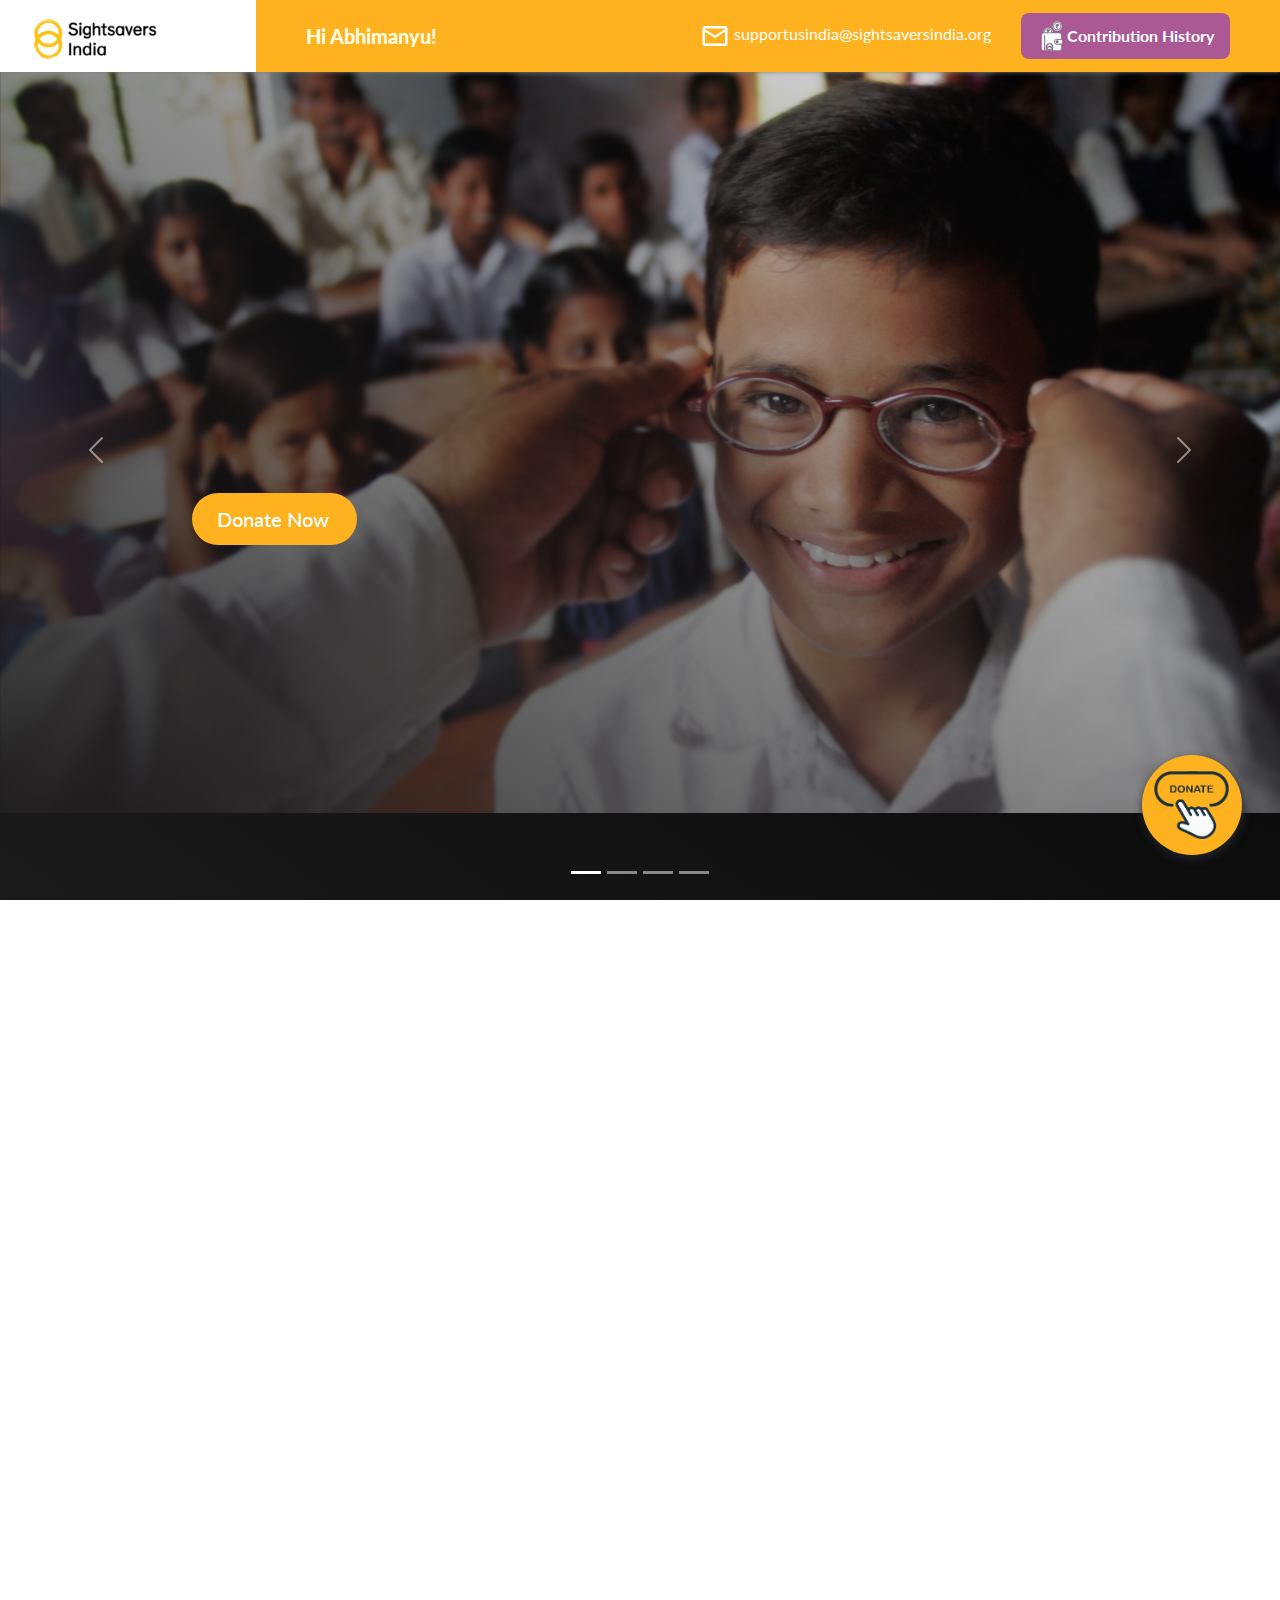
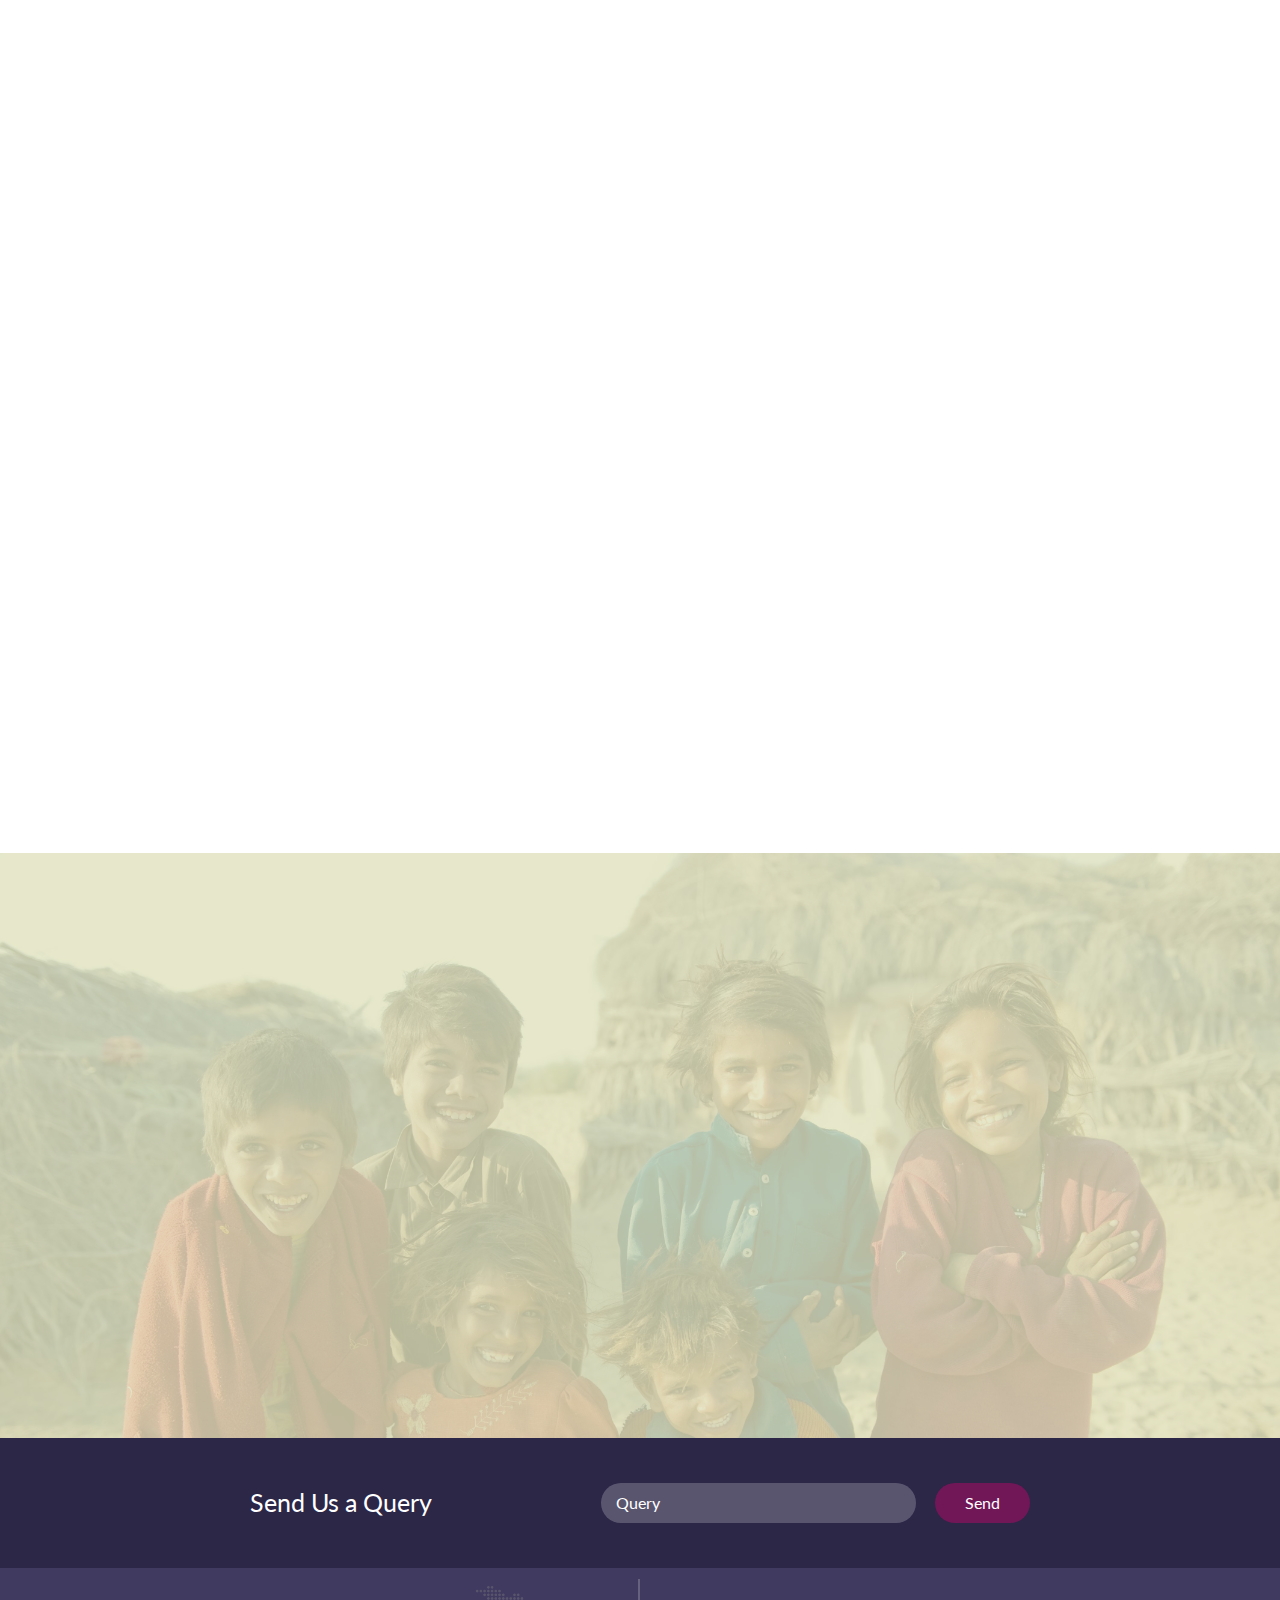
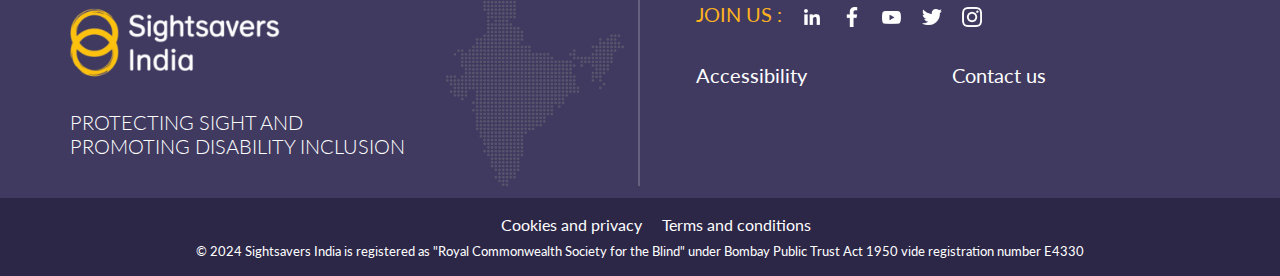
==== commit ae9b96cb: "Update index.html" ====
--- a/index.html
+++ b/index.html
@@ -467,58 +467,67 @@
 
         <!-- News Section  -->
 
-        <section class="news_section">
+        <section class="news_section" data-aos="fade-left">
+            <div class="title_heading">
+                <div class="heading">Instant Insights, Real-Time Updates</div>
+                <div class="pseudo_text">Be part of the conversation with the latest updates. Get the latest insights and deep analysis right at your fingertips.</div>
+            </div>
             <div class="container">
-                <div class="title_heading">
-                    <div class="heading">Awards</div>
-                    <div class="pseudo_text">Recognizing our achievements in the field of social impact and health initiatives.</div>
-                </div>
-                <div class="news_card_wrapper">
-                    <!-- Card 1 -->
-                    <div class="news_card">
-                        <div class="news_card_image">
-                            <img src="https://www.sightsaversindia.org/wp-content/uploads/2019/10/Mahatma-Gandhi-Award-580x326.jpg" alt="Mahatma Award">
-                        </div>
-                        <div class="news_card_content">
-                            <span class="location_tag">News / Eye Health</span>
-                            <h3 class="headlines">Sightsavers India wins the India Edition of the Mahatma Award for Social Good 2019</h3>
-                            <p class="news_card_description">On the occasion of the 150th Birth Anniversary of Mahatma Gandhi, Sightsavers received recognition for its work in the field of eye health at the India edition of the Mahatma Awards 2019.</p>
-                            <a href="https://www.sightsaversindia.org/news/2019/10/sightsavers-india-wins-the-india-edition-of-the-mahatma-award-for-social-good-2019/" class="read_more_button">
-                                Read More <span>&rarr;</span>
-                            </a>
-                        </div>
-                    </div>
-                    <!-- Card 2 -->
-                    <div class="news_card">
-                        <div class="news_card_image">
-                            <img src="https://www.sightsaversindia.org/wp-content/uploads/2019/01/Sightsavers-India-ICC-Social-Impact-award-580x326.jpg" alt="ICC Social Impact Award">
-                        </div>
-                        <div class="news_card_content">
-                            <span class="location_tag">News / Eye Health</span>
-                            <h3 class="headlines">Sightsavers India bags the prestigious ICC Social Impact award felicitated by Indian Chamber of Commerce</h3>
-                            <p class="news_card_description">There were 45 shortlisted projects in the prominent ICC Social Impact Award, and Sightsavers India came out victorious in the Health Domain category.</p>
-                            <a href="https://www.sightsaversindia.org/news/2019/01/icc-social-impact-award-indian-chamber-commerce/" class="read_more_button">
-                                Read More <span>&rarr;</span>
-                            </a>
-                        </div>
-                    </div>
-                    <!-- Card 3 -->
-                    <div class="news_card">
-                        <div class="news_card_image">
-                            <img src="https://www.sightsaversindia.org/wp-content/uploads/2018/03/Sightsavers-India-HCL-award-580x326.jpg" alt="HCL Grant">
-                        </div>
-                        <div class="news_card_content">
-                            <span class="location_tag">News / Inclusive Education</span>
-                            <h3 class="headlines">Sightsavers bags the prestigious HCL Grant 2018 for Education from Home Minister Sri Rajnath Singh</h3>
-                            <p class="news_card_description">At a power-packed ceremony at the HCL campus in Delhi-NCR, Sightsavers received the HCL award of 5 Crore INR for the extensive work on Inclusive Education.</p>
-                            <a href="https://www.sightsaversindia.org/news/2018/03/hcl-grant-2018-education/" class="read_more_button">
-                                Read More <span>&rarr;</span>
-                            </a>
-                        </div>
-                    </div>
-                </div>
-            </div>
-        </section>
+              <div class="news_card_wrapper">
+                <!-- Card 1 -->
+                <div class="news_card">
+                  <div class="news_card_image">
+                    <img src="https://www.sightsaversindia.org/wp-content/uploads/2024/12/Bankura-1-580x326.jpg" alt="Placeholder Image 1">
+                  </div>
+                  <div class="news_card_content">
+                    <div class="location_tag">&#x2022; News / Eye health</div>
+                    <div class="headlines">
+                        Sightsavers India and Alcon India Inaugurate Block Resource Centre aimed to Empower Children with Visual Impairment in Bankura
+                    </div>
+                    <p>
+                      Discover how our new program is improving lives through better eye care across the region.
+                    </p>
+                    <a href="https://www.sightsaversindia.org/news-and-blogs/"><button type="button" class="read_more_button">Read more <span>&#x279C;</span></button></a>
+                  </div>
+                </div>
+          
+                <!-- Card 2 -->
+                <div class="news_card">
+                  <div class="news_card_image">
+                    <img src="https://www.sightsaversindia.org/wp-content/uploads/2024/12/Alipurduar-1-580x326.jpg" alt="Placeholder Image 2">
+                  </div>
+                  <div class="news_card_content">
+                    <div class="location_tag">&#x2022; News / Eye health</div>
+                    <div class="headlines">
+                        Alipurduar District Declared Cataract Blindness Backlog Free
+                    </div>
+                    <p>
+                      Our collaborative efforts have resulted in significant achievements in blindness reduction.
+                    </p>
+                    <a href="https://www.sightsaversindia.org/news-and-blogs/"><button type="button" class="read_more_button">Read more <span>&#x279C;</span></button></a>
+                  </div>
+                </div>
+          
+                <!-- Card 3 -->
+                <div class="news_card">
+                  <div class="news_card_image">
+                    <img src="https://www.sightsaversindia.org/wp-content/uploads/2024/10/Understanding-Glaucoma-The-Silent-Thief-of-Sight-580x326.jpg" alt="Placeholder Image 3">
+                  </div>
+                  <div class="news_card_content">
+                    <div class="location_tag">&#x2022; News / Eye health</div>
+                    <div class="headlines">
+                      Understanding the Importance of Regular Eye Checkups
+                    </div>
+                    <p>
+                      Eye checkups are vital for early detection and prevention of serious eye conditions.
+                    </p>
+                    <a href="https://www.sightsaversindia.org/news-and-blogs/"><button type="button" class="read_more_button">Read more <span>&#x279C;</span></button></a>
+                  </div>
+                </div>
+              </div>
+            </div>
+          </section>
+          
         
 
 
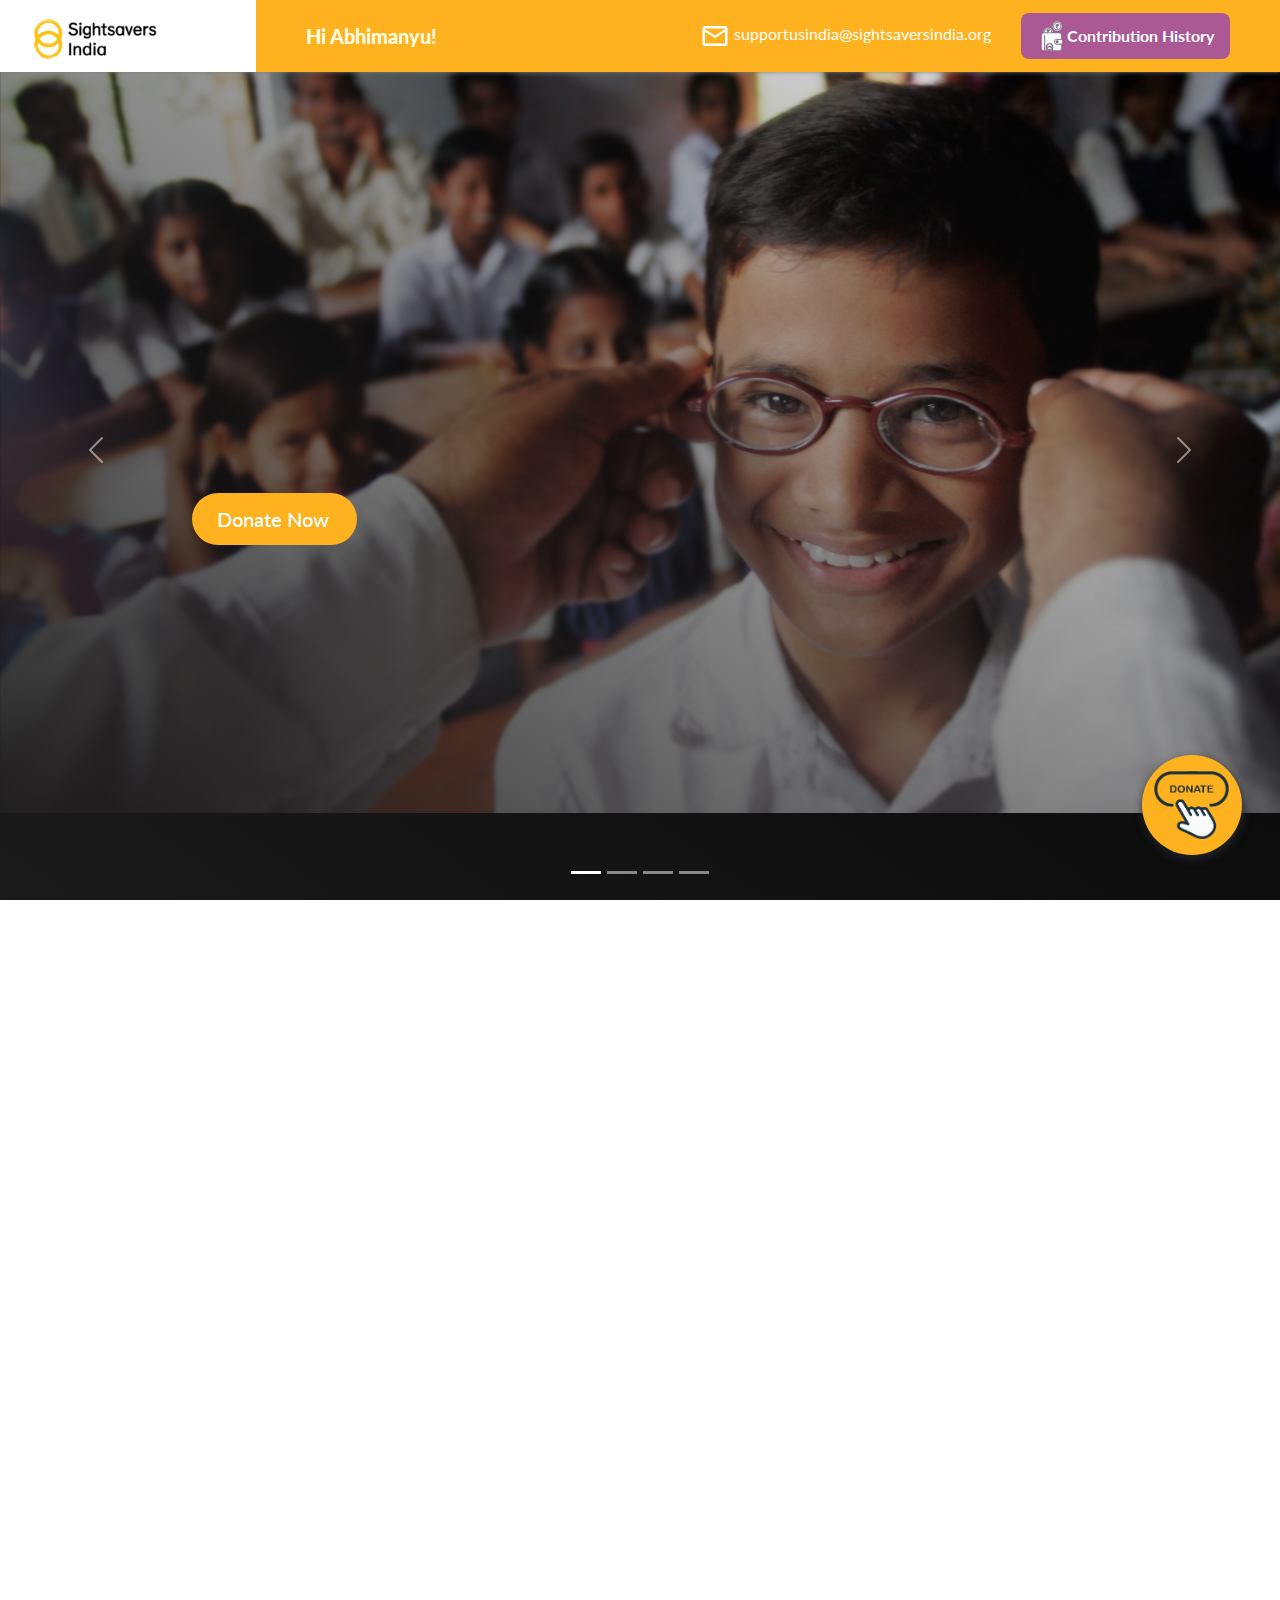
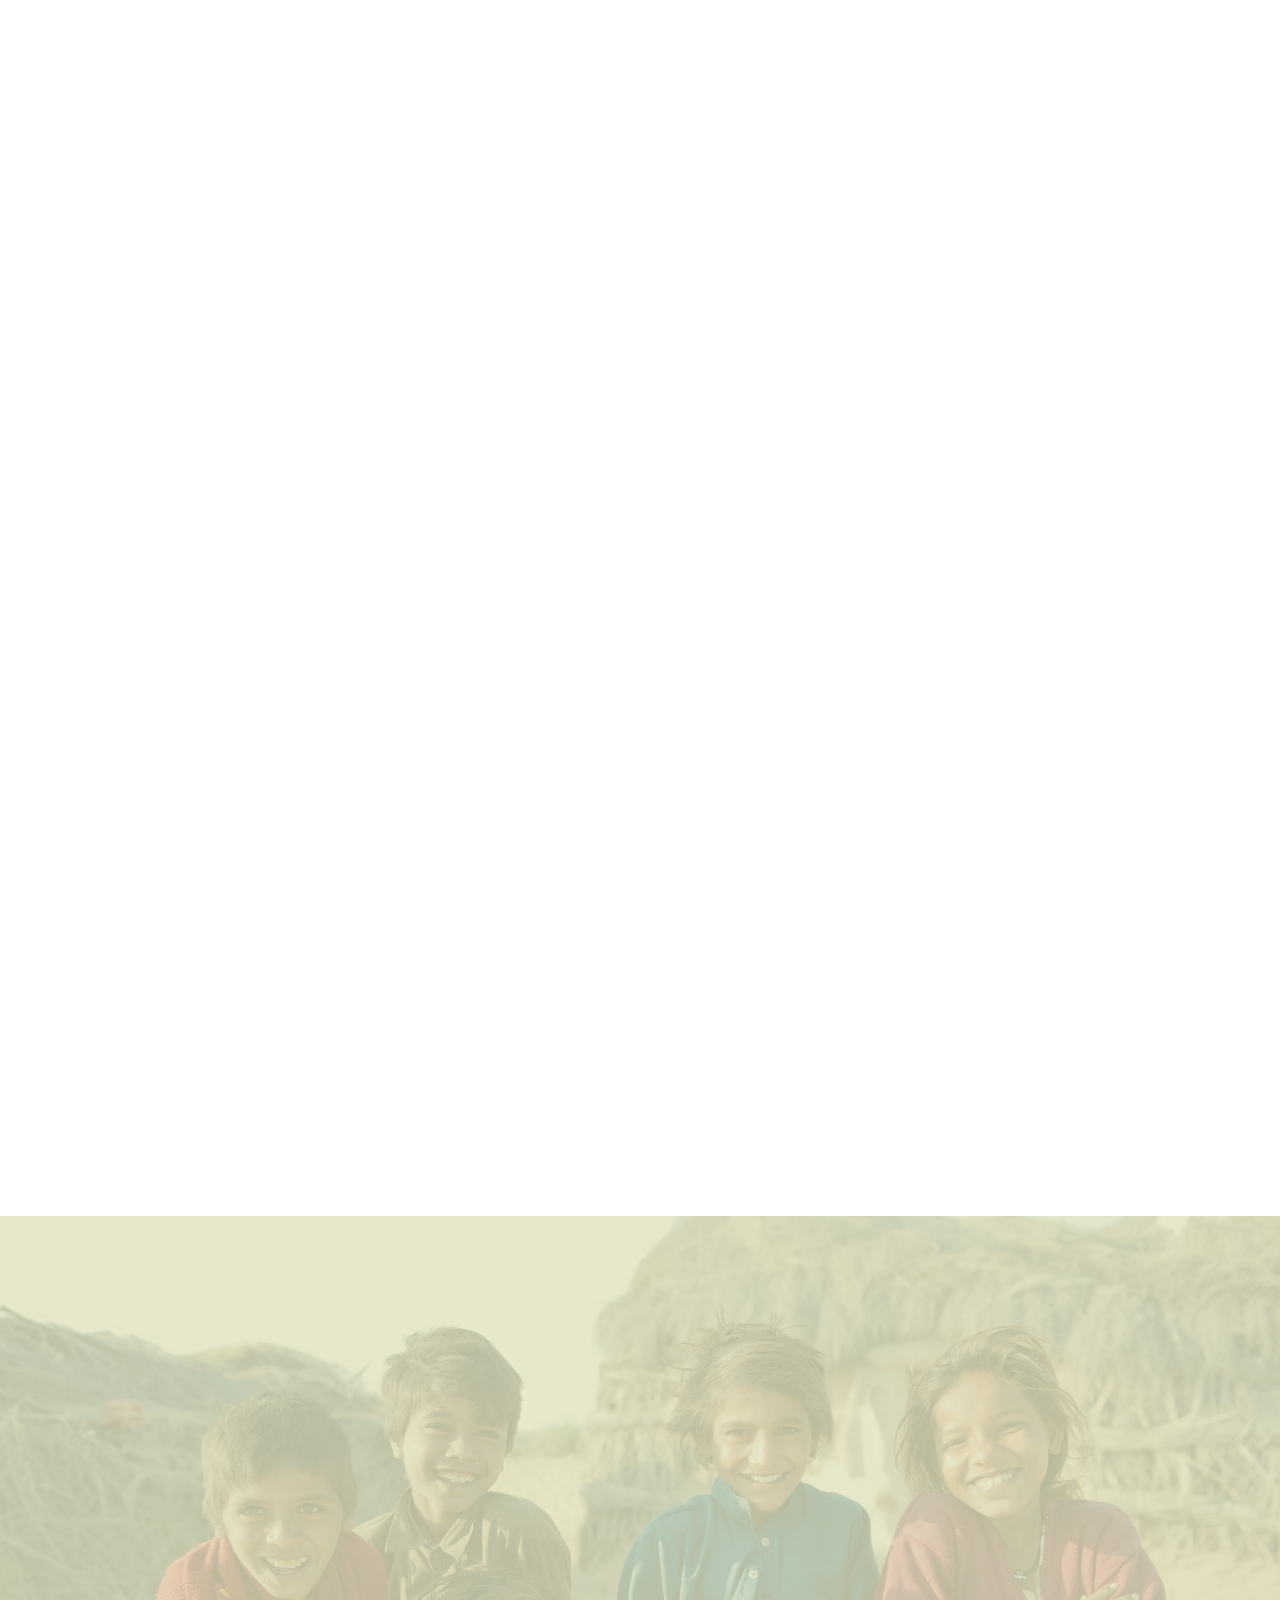
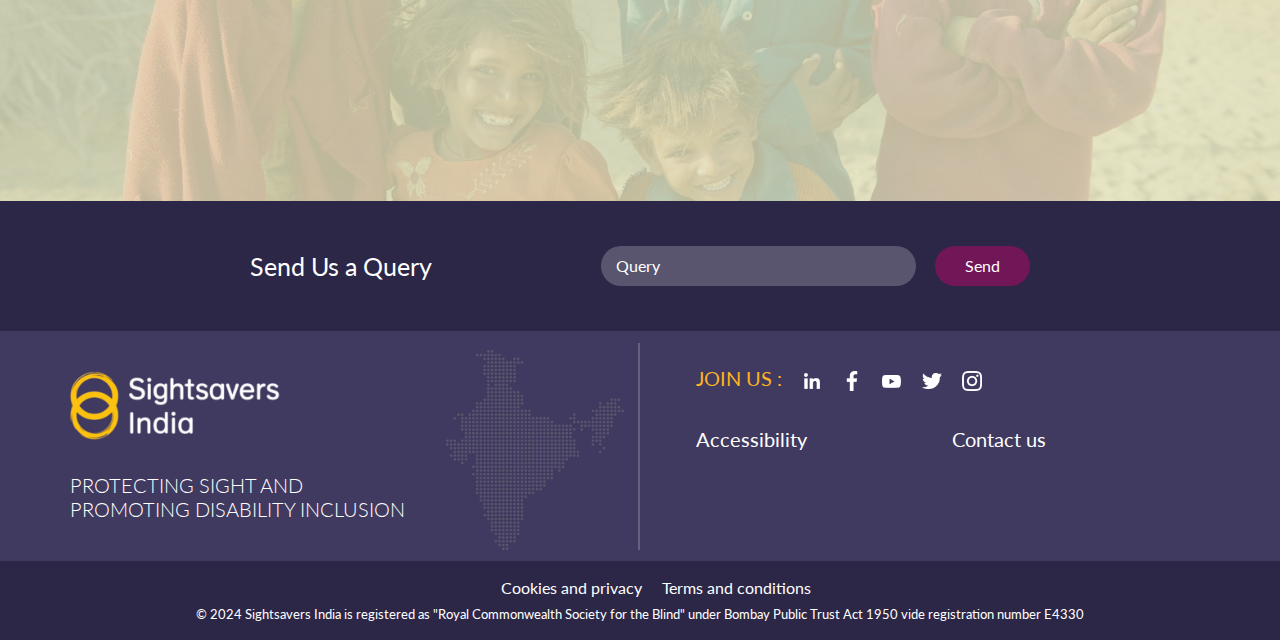
==== commit fdb6d31c: "Update index.html" ====
--- a/index.html
+++ b/index.html
@@ -384,149 +384,36 @@
                 </div>
             </div>
         </section>
-
-        <!-- <section class="news_section" data-aos="fade-left">
+         <!-- Banner Section here replace  -->
+         <section class="news_section" data-aos="fade-left">
             <div class="title_heading">
-                <div class="heading">Instant Insights, Real-Time Updates</div>
-                <div class="pseudo_text">Be part of the conversation with the latest updates. Get the latest insights and deep analysis right at your fingertips.</div>
-            </div>
-            <div class="container">
-                <div class="news_card_wrapper">
-                    <div class="news_card">
-                        <div class="news_card_image">
-                            <img src="img/education.webp" alt="">
-                            <div class="news_image_tag">
-                                <div class="text_top">27</div>
-                                <div class="text_bottom">AUG 24</div>
-                            </div>
-                        </div>
-                        <div class="news_card_content">
-                            <div class="location_tag">&#x2022; Punjab</div>
-                            <div class="headlines">
-                                Join Our New Campaign: "Gift of Hope"
-                            </div>
-                            <p>
-                                We’ve launched a new donation campaign to provide urgent support to families in need.
-                                Your contribution can bring hope and essential supplies to those facing crisis
-                                situations. Join us in making a difference today!
-                            </p>
-                            <a href="https://www.sightsaversindia.org/news-and-blogs/"><button type="button" class="read_more_button">Read more
-                                    <span>&#x279C;</span></button></a>
-                        </div>
-                    </div>
-                    <div class="news_card">
-                        <div class="news_card_image">
-                            <img src="img/eyetest.jpg" alt="">
-                            <div class="news_image_tag">
-                                <div class="text_top">27</div>
-                                <div class="text_bottom">AUG 24</div>
-                            </div>
-                        </div>
-                        <div class="news_card_content">
-                            <div class="location_tag">&#x2022; Delhi</div>
-                            <div class="headlines">
-                                Save the Date: Annual Charity Gala
-                            </div>
-                            <p>
-                                Our Annual Charity Gala is just around the corner! It's a night of celebration,
-                                fundraising, and hope. Attend the event, participate in auctions, and help us raise
-                                funds to support our ongoing projects.
-                            </p>
-                            <a href="https://www.sightsaversindia.org/news-and-blogs/">
-                                <button type="button" class="read_more_button">Read more <span>&#x279C;</span></button>
-                            </a>
-                        </div>
-                    </div>
-                    <div class="news_card">
-                        <div class="news_card_image">
-                            <img src="img/testcamp.webp" alt="">
-                            <div class="news_image_tag">
-                                <div class="text_top">27</div>
-                                <div class="text_bottom">AUG 24</div>
-                            </div>
-                        </div>
-                        <div class="news_card_content">
-                            <div class="location_tag">&#x2022; Corbett</div>
-                            <div class="headlines">
-                                Impact Report: Transforming Lives
-                            </div>
-                            <p>
-                                Thanks to your generosity, we’ve been able to help thousands of families and
-                                individuals. Read our latest impact report to see how your donations have directly made
-                                a difference in communities across the globe.
-                            </p>
-                            <a href="https://www.sightsaversindia.org/news-and-blogs/">
-                                <button type="button" class="read_more_button">Read more <span>&#x279C;</span></button>
-                            </a>
-                        </div>
-                    </div>
-                </div>
-            </div>
-        </section> -->
-
-
-        <!-- News Section  -->
-
-        <section class="news_section" data-aos="fade-left">
-            <div class="title_heading">
-                <div class="heading">Instant Insights, Real-Time Updates</div>
-                <div class="pseudo_text">Be part of the conversation with the latest updates. Get the latest insights and deep analysis right at your fingertips.</div>
+              <div class="heading">Instant Insights, Real-Time Updates</div>
             </div>
             <div class="container">
               <div class="news_card_wrapper">
-                <!-- Card 1 -->
-                <div class="news_card">
-                  <div class="news_card_image">
-                    <img src="https://www.sightsaversindia.org/wp-content/uploads/2024/12/Bankura-1-580x326.jpg" alt="Placeholder Image 1">
-                  </div>
-                  <div class="news_card_content">
-                    <div class="location_tag">&#x2022; News / Eye health</div>
-                    <div class="headlines">
-                        Sightsavers India and Alcon India Inaugurate Block Resource Centre aimed to Empower Children with Visual Impairment in Bankura
-                    </div>
-                    <p>
-                      Discover how our new program is improving lives through better eye care across the region.
-                    </p>
-                    <a href="https://www.sightsaversindia.org/news-and-blogs/"><button type="button" class="read_more_button">Read more <span>&#x279C;</span></button></a>
-                  </div>
-                </div>
-          
-                <!-- Card 2 -->
-                <div class="news_card">
-                  <div class="news_card_image">
-                    <img src="https://www.sightsaversindia.org/wp-content/uploads/2024/12/Alipurduar-1-580x326.jpg" alt="Placeholder Image 2">
-                  </div>
-                  <div class="news_card_content">
-                    <div class="location_tag">&#x2022; News / Eye health</div>
-                    <div class="headlines">
-                        Alipurduar District Declared Cataract Blindness Backlog Free
-                    </div>
-                    <p>
-                      Our collaborative efforts have resulted in significant achievements in blindness reduction.
-                    </p>
-                    <a href="https://www.sightsaversindia.org/news-and-blogs/"><button type="button" class="read_more_button">Read more <span>&#x279C;</span></button></a>
-                  </div>
-                </div>
-          
-                <!-- Card 3 -->
-                <div class="news_card">
-                  <div class="news_card_image">
-                    <img src="https://www.sightsaversindia.org/wp-content/uploads/2024/10/Understanding-Glaucoma-The-Silent-Thief-of-Sight-580x326.jpg" alt="Placeholder Image 3">
-                  </div>
-                  <div class="news_card_content">
-                    <div class="location_tag">&#x2022; News / Eye health</div>
-                    <div class="headlines">
-                      Understanding the Importance of Regular Eye Checkups
-                    </div>
-                    <p>
-                      Eye checkups are vital for early detection and prevention of serious eye conditions.
-                    </p>
-                    <a href="https://www.sightsaversindia.org/news-and-blogs/"><button type="button" class="read_more_button">Read more <span>&#x279C;</span></button></a>
-                  </div>
-                </div>
+                <!-- Banner Image -->
+                <img src="img/Final Banner_1296X414.png" alt="Banner" width="1300" height="500">
               </div>
+              <!-- Subtitle -->
+              <div class="content_wrapper" 
+              style="display: flex; justify-content: space-between; align-items: center; margin-top: 20px; padding: 20px; background-color: rgb(113,23,88); border-radius: 12px; box-shadow: 0 4px 8px rgba(0, 0, 0, 0.1);">
+                <!-- Heading -->
+                <div class="heading" style="font-size: 30px; font-weight: bold; color: #fff;">
+                    Be part of the conversation with the latest updates.
+                </div>
+                <!-- Read More Button -->
+                <div>
+                    <a href="https://www.sightsaversindia.org/news-and-blogs/" 
+                        style="display: inline-block; padding: 10px 20px; background-color: #FFC107; color: #000; font-size: 18px; font-weight: bold; border-radius: 8px; text-decoration: none; box-shadow: 2px 2px 5px rgba(0, 0, 0, 0.2);">
+                    Read More
+                    </a>
+                </div>
+                </div>
             </div>
           </section>
+        
+
+          <!-- Banner Section here replace  -->
           
         
 
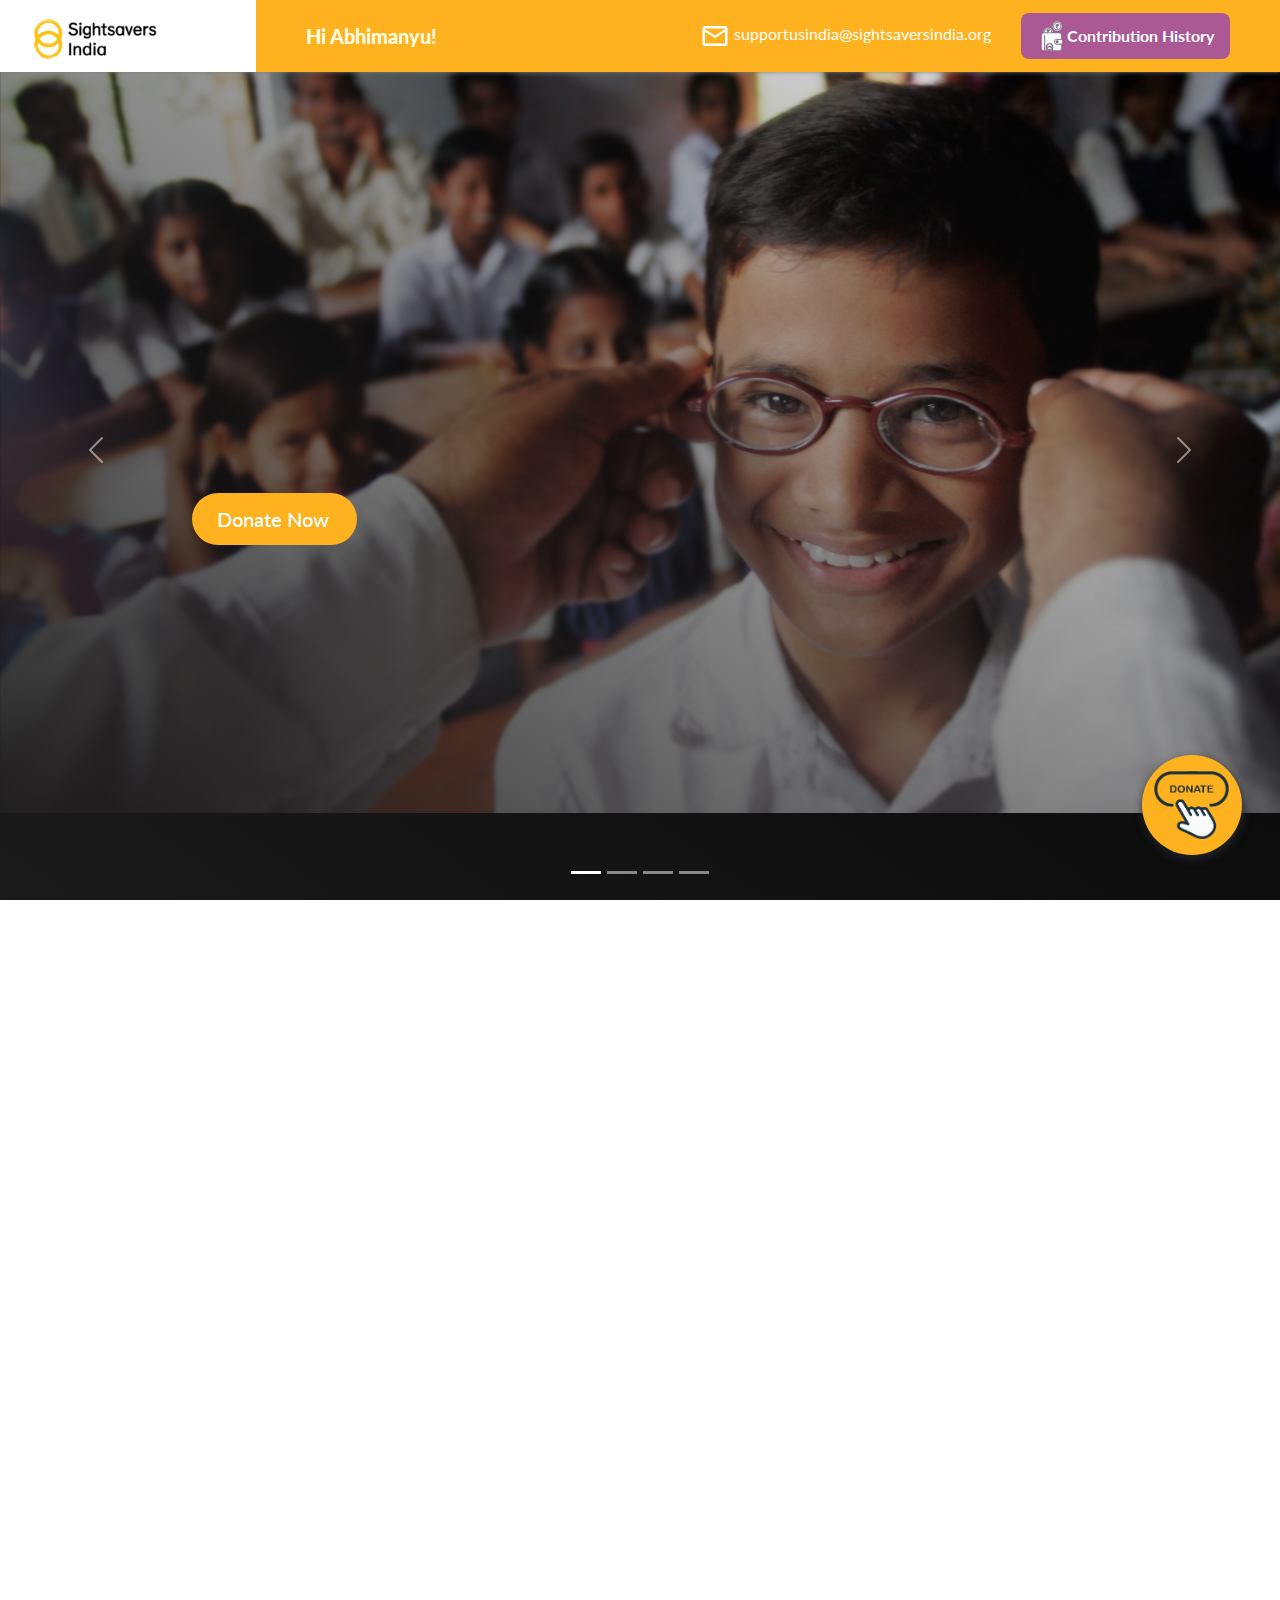
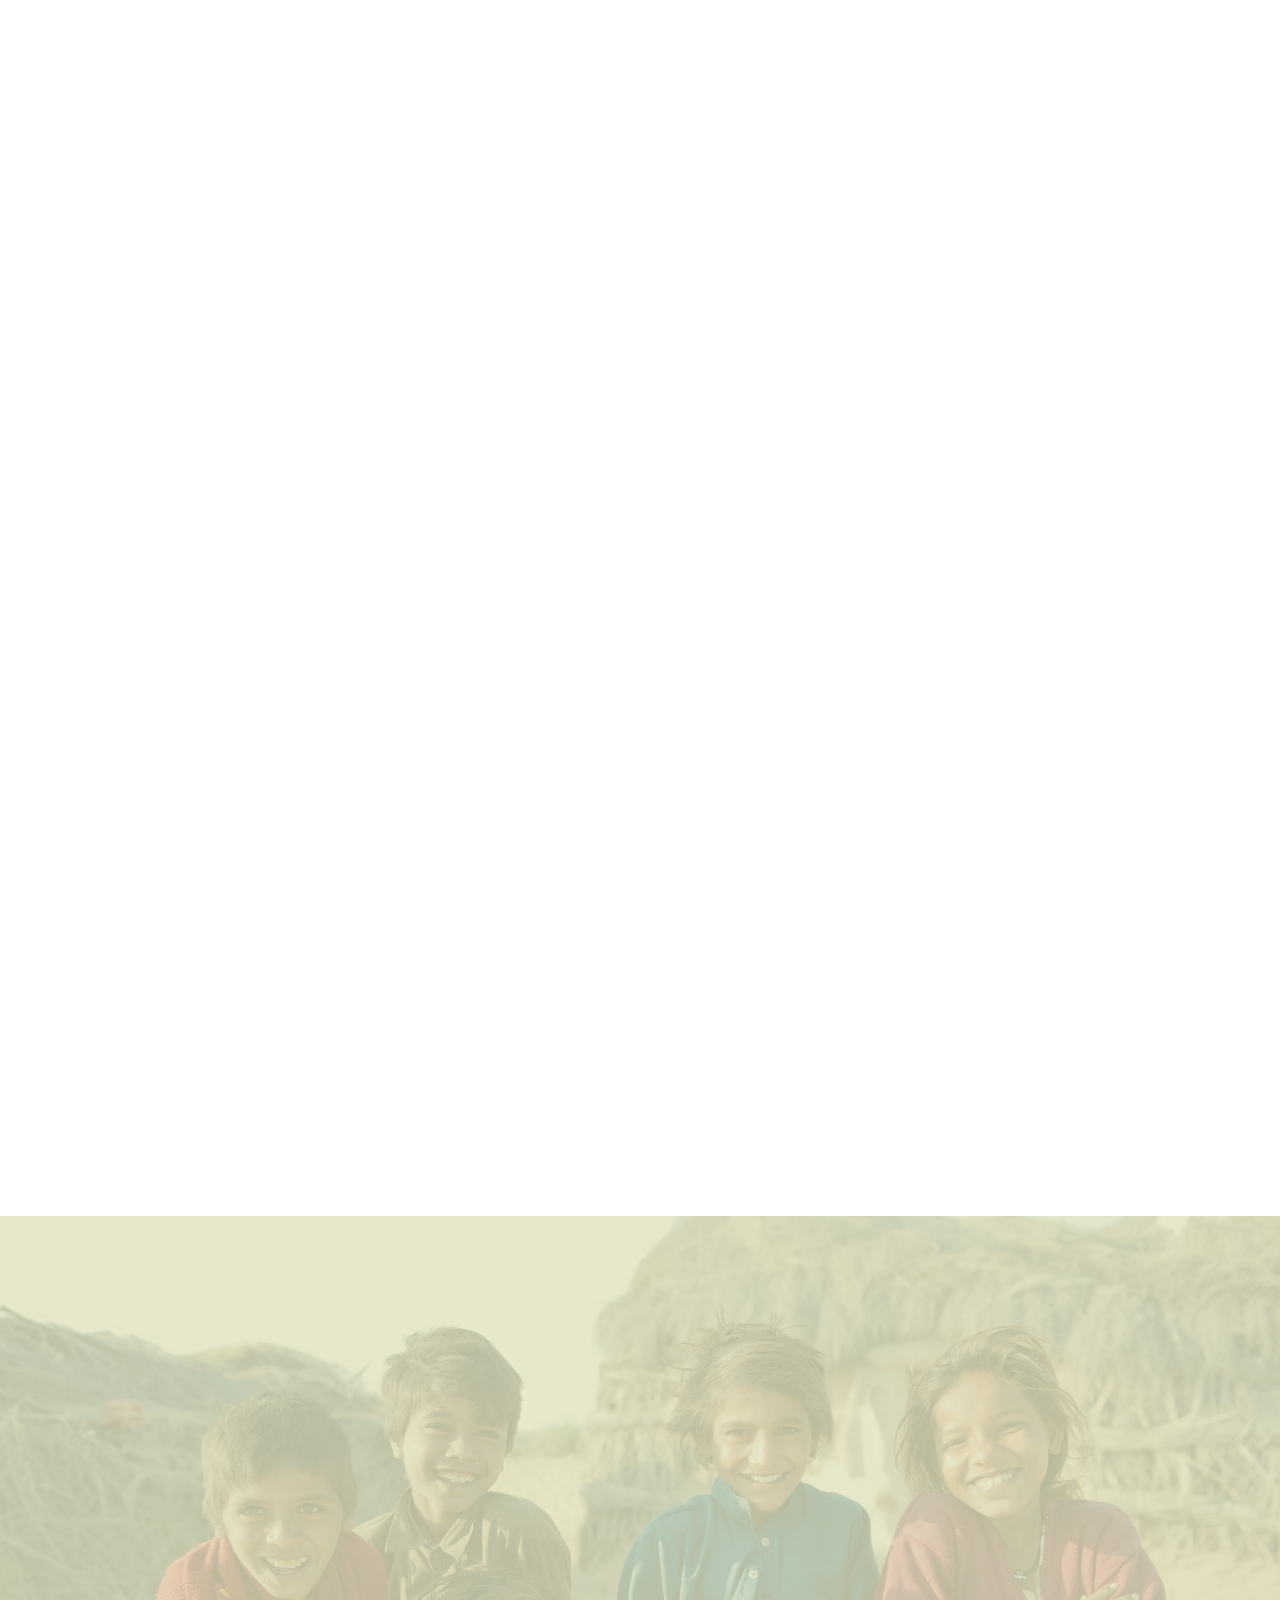
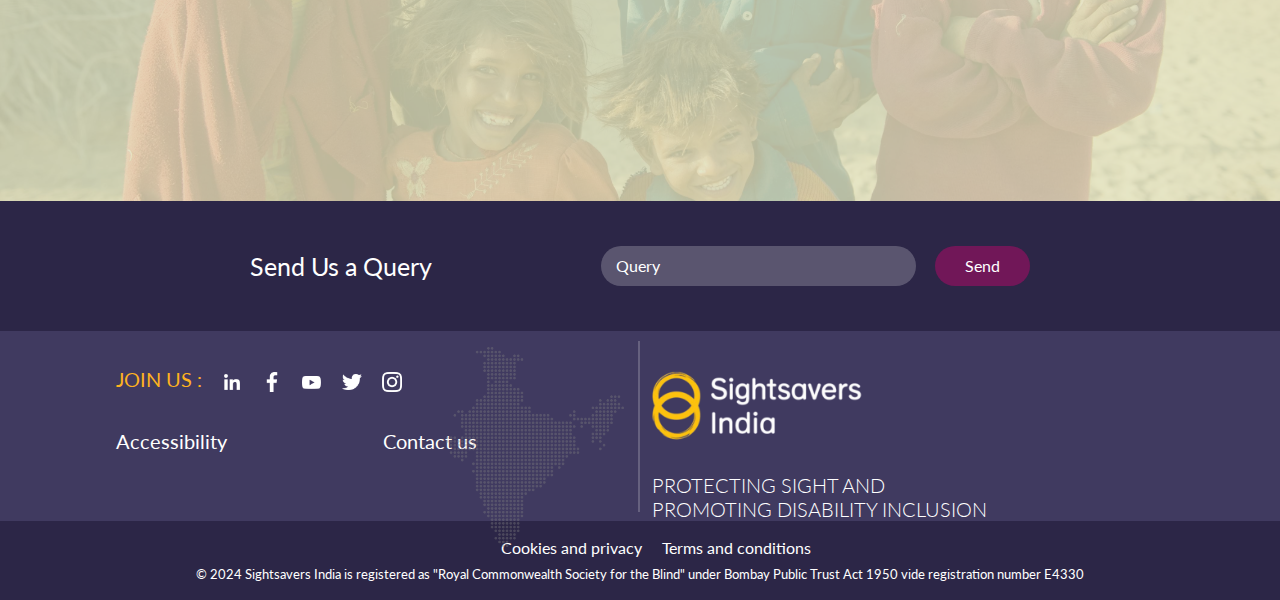
==== commit 577de5df: "Update index.html" ====
--- a/index.html
+++ b/index.html
@@ -392,14 +392,14 @@
             <div class="container">
               <div class="news_card_wrapper">
                 <!-- Banner Image -->
-                <img src="img/Final Banner_1296X414.png" alt="Banner" width="1300" height="500">
+                <img src="img/banner 3.png" alt="Banner" width="1300" height="500">
               </div>
               <!-- Subtitle -->
               <div class="content_wrapper" 
               style="display: flex; justify-content: space-between; align-items: center; margin-top: 20px; padding: 20px; background-color: rgb(113,23,88); border-radius: 12px; box-shadow: 0 4px 8px rgba(0, 0, 0, 0.1);">
                 <!-- Heading -->
                 <div class="heading" style="font-size: 30px; font-weight: bold; color: #fff;">
-                    Be part of the conversation with the latest updates.
+                    Be a part of the conversation with the latest updates.
                 </div>
                 <!-- Read More Button -->
                 <div>
@@ -501,16 +501,8 @@
         <div class="container">
             <div class="footer_wrapper">
                 <div class="row top_footer">
+                   
                     <div class="col-md-6 footer_left">
-                        <div class="footer_logo">
-                            <img src="img/flogo.png" alt="">
-
-                        </div>
-                        <div class="footer_text">
-                            PROTECTING SIGHT AND <br> PROMOTING DISABILITY INCLUSION
-                        </div>
-                    </div>
-                    <div class="col-md-6">
                         <div class="social_media">Join us :
                             <div class="icons_box">
                                 <a href="https://www.linkedin.com/in/sightsavers-india-16395093/" target="_blank">
@@ -546,6 +538,18 @@
                                 <li><a href="https://www.sightsaversindia.org/contact-us/">Contact us</a></li>
                             </ul>
                         </div>
+                    </div>
+                    <div class="col-md-6 ">
+                        <div class="ft_right_wrapper">
+                            <div class="footer_logo">
+                                <img src="img/flogo.png" alt="">
+    
+                            </div>
+                            <div class="footer_text">
+                                PROTECTING SIGHT AND <br> PROMOTING DISABILITY INCLUSION
+                            </div>
+                        </div>
+                        
                     </div>
                 </div>
             </div>
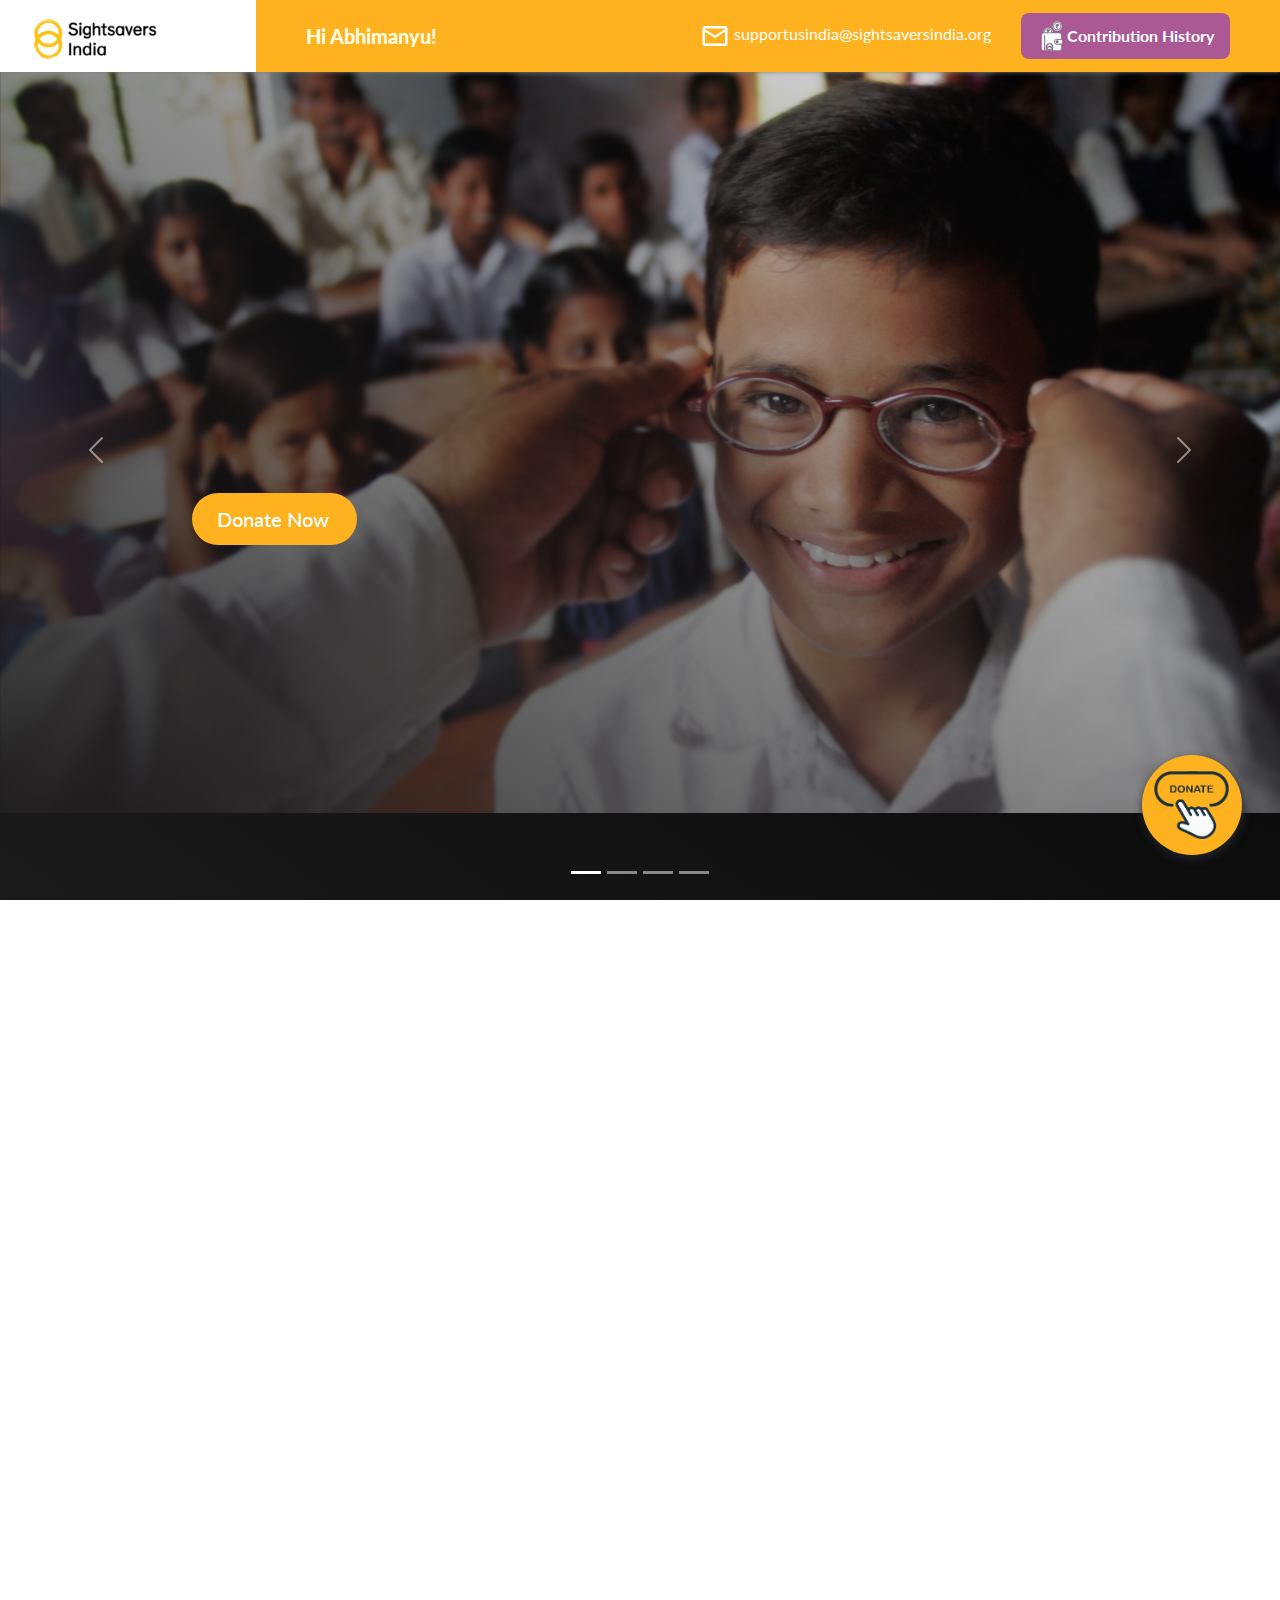
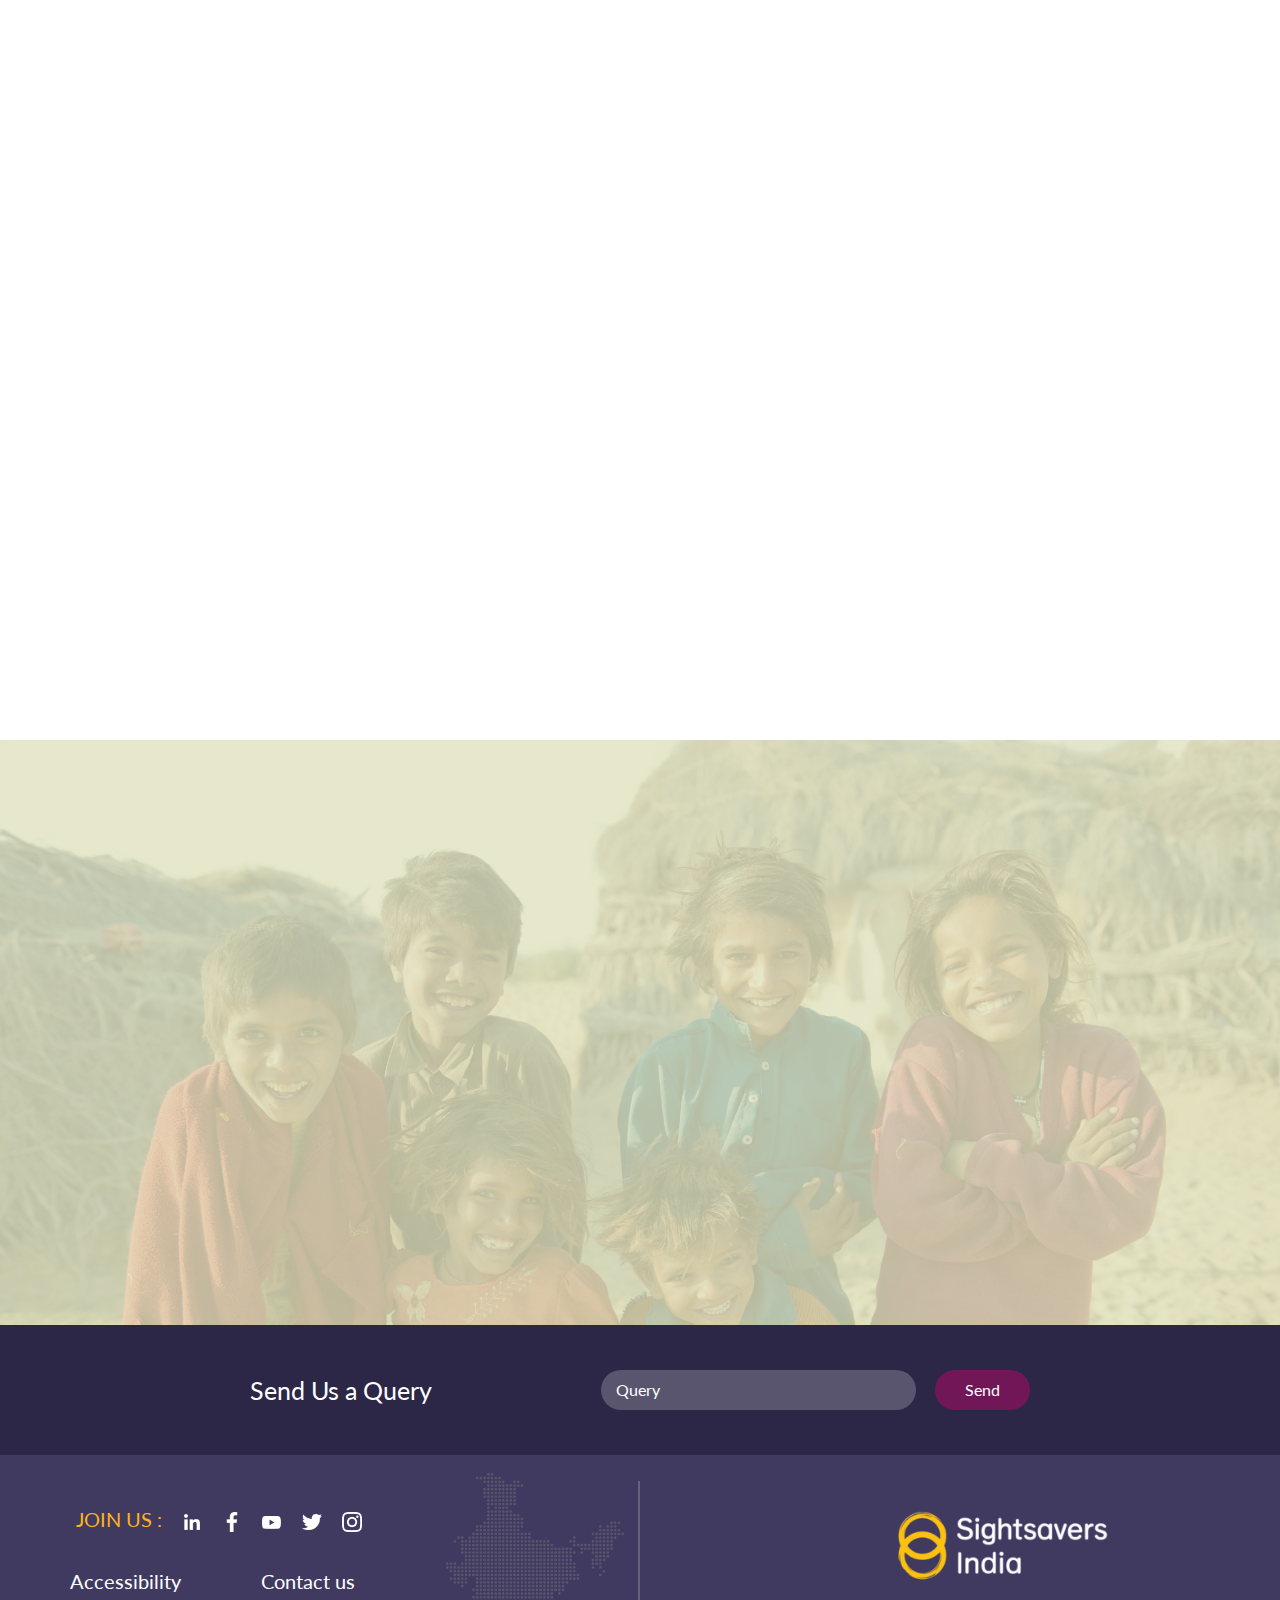
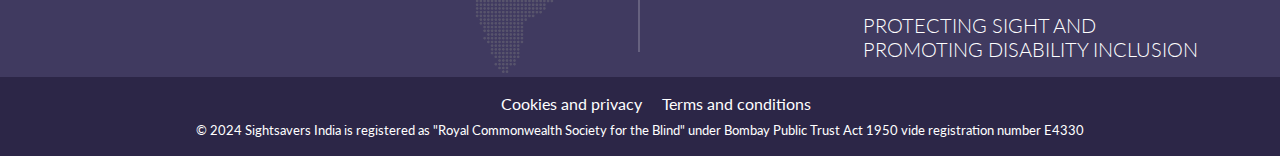
==== commit f0a75d35: "Update index.html" ====
--- a/index.html
+++ b/index.html
@@ -390,26 +390,30 @@
               <div class="heading">Instant Insights, Real-Time Updates</div>
             </div>
             <div class="container">
-              <div class="news_card_wrapper">
-                <!-- Banner Image -->
-                <img src="img/banner 3.png" alt="Banner" width="1300" height="500">
-              </div>
-              <!-- Subtitle -->
-              <div class="content_wrapper" 
-              style="display: flex; justify-content: space-between; align-items: center; margin-top: 20px; padding: 20px; background-color: rgb(113,23,88); border-radius: 12px; box-shadow: 0 4px 8px rgba(0, 0, 0, 0.1);">
-                <!-- Heading -->
-                <div class="heading" style="font-size: 30px; font-weight: bold; color: #fff;">
-                    Be a part of the conversation with the latest updates.
-                </div>
-                <!-- Read More Button -->
-                <div>
-                    <a href="https://www.sightsaversindia.org/news-and-blogs/" 
-                        style="display: inline-block; padding: 10px 20px; background-color: #FFC107; color: #000; font-size: 18px; font-weight: bold; border-radius: 8px; text-decoration: none; box-shadow: 2px 2px 5px rgba(0, 0, 0, 0.2);">
-                    Read More
-                    </a>
-                </div>
-                </div>
-            </div>
+                <div class="news_card_wrapper">
+                    <!-- Banner Image (Resized) -->
+                    <img src="img/newbanner.png" alt="Banner" style="max-width: 100%; height: auto; display: block; margin: auto; border-radius: 10px;">
+                </div>
+            
+                <!-- Subtitle -->
+                <div class="content_wrapper" 
+                    style="display: flex; justify-content: space-between; align-items: center; margin-top: 20px; padding: 20px; background-color: rgb(113,23,88); border-radius: 12px; box-shadow: 0 4px 8px rgba(0, 0, 0, 0.1);">
+                    
+                    <!-- Heading -->
+                    <div class="heading" style="font-size: 24px; font-weight: bold; color: #fff;">
+                        Be a part of the conversation with the latest updates.
+                    </div>
+                    
+                    <!-- Read More Button -->
+                    <div>
+                        <a href="https://www.sightsaversindia.org/news-and-blogs/" 
+                            style="display: inline-block; padding: 10px 20px; background-color: #FFC107; color: #000; font-size: 18px; font-weight: bold; border-radius: 8px; text-decoration: none; box-shadow: 2px 2px 5px rgba(0, 0, 0, 0.2);">
+                            Read More
+                        </a>
+                    </div>
+                </div>
+            </div>
+            
           </section>
         
 
--- a/style.css
+++ b/style.css
@@ -1,1208 +1,1223 @@
-@import url('https://fonts.googleapis.com/css2?family=Lato:ital,wght@0,100;0,300;0,400;0,700;0,900;1,100;1,300;1,400;1,700;1,900&display=swap');
+@import url("https://fonts.googleapis.com/css2?family=Lato:ital,wght@0,100;0,300;0,400;0,700;0,900;1,100;1,300;1,400;1,700;1,900&display=swap");
 * {
-    margin: 0;
-    padding: 0;
+  margin: 0;
+  padding: 0;
 }
 :root {
-    --primary-color: #711758;   /* Primary color */
-    --secondary-color: #feb21f;  /* Secondary color */
-}
-
+  --primary-color: #711758; /* Primary color */
+  --secondary-color: #feb21f; /* Secondary color */
+}
 
 body {
-    font-family: "Lato",sans-serif;
-    overflow-x: hidden;
-}
-section{
-    overflow-x: hidden;
+  font-family: "Lato", sans-serif;
+  overflow-x: hidden;
+}
+section {
+  overflow-x: hidden;
 }
 a {
-    color: #fff;
-    text-decoration: none;
+  color: #fff;
+  text-decoration: none;
 }
 
 #header {
-    display: flex;
-    align-items: center;
-    justify-content: space-between;
-    position: fixed;
-    width: 100%;
-    z-index: 999;
-    background: #fff;
-    box-shadow: 0 0 4px grey;
+  display: flex;
+  align-items: center;
+  justify-content: space-between;
+  position: fixed;
+  width: 100%;
+  z-index: 999;
+  background: #fff;
+  box-shadow: 0 0 4px grey;
 }
 nav.right_logo {
-    width: 80%;
-    background: var(--secondary-color);
-    padding: 5px 50px;
-    display: flex;
-    align-items: center;
-    justify-content: space-between;
+  width: 80%;
+  background: var(--secondary-color);
+  padding: 5px 50px;
+  display: flex;
+  align-items: center;
+  justify-content: space-between;
 }
 .contact_info {
-    display: flex;
-    gap: 30px;
-    list-style: none;
-    justify-content: end;
-    align-items: center;
-    padding: 8px 0;
-    margin: 0;
+  display: flex;
+  gap: 30px;
+  list-style: none;
+  justify-content: end;
+  align-items: center;
+  padding: 8px 0;
+  margin: 0;
 }
 .animate-text {
-    font-size: 95px;
-    font-weight: 900;
-    line-height: initial;
-    text-shadow: 0 0 16px #000000;
-}
-.org .contri{
-    font-weight: 700;
-    /* text-shadow: 0 0 2px red;
+  font-size: 95px;
+  font-weight: 900;
+  line-height: initial;
+  text-shadow: 0 0 16px #000000;
+}
+.org .contri {
+  font-weight: 700;
+  /* text-shadow: 0 0 2px red;
     color: var(--primary-color);
     -webkit-text-stroke: .3px red; */
 }
-.line2{
-    color: var(--secondary-color);
+.line2 {
+  color: var(--secondary-color);
 }
 .contact_info a {
-    color: #fff;
-    text-decoration: none;
+  color: #fff;
+  text-decoration: none;
 }
 img.header_icon {
-    width: 25px;
-    height: auto;
+  width: 25px;
+  height: auto;
 }
 .banner_section {
-    height: 100vh;
-    position: relative;
-    overflow: hidden;
-    /* background: url(./img/banner.jpg); */
-    background-repeat: no-repeat;
-    background-size: cover;
-    background-position: center;
+  height: 100vh;
+  position: relative;
+  overflow: hidden;
+  /* background: url(./img/banner.jpg); */
+  background-repeat: no-repeat;
+  background-size: cover;
+  background-position: center;
 }
 
 .banner_overlay {
-    height: 100%;
-    width: 100%;
-    position: absolute;
-    z-index: 1;
-    background: linear-gradient(to top right, #1b1a1b, transparent);
+  height: 100%;
+  width: 100%;
+  position: absolute;
+  z-index: 1;
+  background: linear-gradient(to top right, #1b1a1b, transparent);
 }
 
 h1.banner_text span {
-    color: var(--secondary-color);
-    font-family: "Lato", sans-serif;;
-    font-weight: 700;
+  color: var(--secondary-color);
+  font-family: "Lato", sans-serif;
+  font-weight: 700;
 }
 
 .banner_text {
-    font-size: 85px;
-    position: absolute;
-    top: 30%;
-    color: #fff;
+  font-size: 85px;
+  position: absolute;
+  top: 30%;
+  color: #fff;
 }
 .cards_row {
-    display: flex;
-    align-items: center;
-    justify-content: center;
-    position: relative;
-    gap: 35px;
+  display: flex;
+  align-items: center;
+  justify-content: center;
+  position: relative;
+  gap: 35px;
 }
 
 .cards {
-    width: 33%;
-    height: 50vh;
-    background-color: var(--secondary-color);
-    box-shadow: 0 4px 10px #9f9595;
-    color: white;
-    font-size: 25px;
-    font-weight: 700;
-    text-align: center;
-    position: relative;
-    overflow: hidden;
-    z-index: 2;
-    display: flex;
-    align-items: center;
-    justify-content: center;
-    transition: .5s cubic-bezier(0.6, -0.28, 0.735, 0.045);
-    border-radius: 35px;
+  width: 33%;
+  height: 50vh;
+  background-color: var(--secondary-color);
+  box-shadow: 0 4px 10px #9f9595;
+  color: white;
+  font-size: 25px;
+  font-weight: 700;
+  text-align: center;
+  position: relative;
+  overflow: hidden;
+  z-index: 2;
+  display: flex;
+  align-items: center;
+  justify-content: center;
+  transition: 0.5s cubic-bezier(0.6, -0.28, 0.735, 0.045);
+  border-radius: 35px;
 }
 
 .cards:nth-child(2) {
-    background: var(--primary-color);
-    z-index: 5;
-}
-.cards:nth-child(2) .icon_box{
-    background-color: var(--secondary-color);
-}
-.cards:hover{
-    transition: .5s cubic-bezier(0.6, -0.28, 0.735, 0.045);
-    box-shadow: 1px 5px 20px #474545;
+  background: var(--primary-color);
+  z-index: 5;
+}
+.cards:nth-child(2) .icon_box {
+  background-color: var(--secondary-color);
+}
+.cards:hover {
+  transition: 0.5s cubic-bezier(0.6, -0.28, 0.735, 0.045);
+  box-shadow: 1px 5px 20px #474545;
 }
 .cards_section {
-    padding: 0 0 65px;
-    position: relative;
+  padding: 0 0 65px;
+  position: relative;
 }
 
 section.details_section {
-    /* padding: 65px 0; */
-    position: relative;
-    /* min-height: 50vh; */
-    background: url(./img/sightsavers_10317063502.jpg);
-    background-repeat: no-repeat;
-    background-size: cover;
+  /* padding: 65px 0; */
+  position: relative;
+  /* min-height: 50vh; */
+  background: url(./img/sightsavers_10317063502.jpg);
+  background-repeat: no-repeat;
+  background-size: cover;
 }
 
 .details_overlay {
-    background: #e1e3bfcf;
-    height: 100%;
-    position: absolute;
-    width: 100%;
+  background: #e1e3bfcf;
+  height: 100%;
+  position: absolute;
+  width: 100%;
 }
 
 .text_wrapper {
-    position: relative;
-    padding: 65px 0;
-    line-height: initial;
-    color: var(--primary-color);
-    display: flex;
-    align-items: center;
-    height: 100%;
+  position: relative;
+  padding: 65px 0;
+  line-height: initial;
+  color: var(--primary-color);
+  display: flex;
+  align-items: center;
+  height: 100%;
 }
 
 .top_text {
-    font-size: 40px;
-    font-weight: 900;
-    margin: 0;
+  font-size: 40px;
+  font-weight: 900;
+  margin: 0;
 }
 
 .mid_text {
-    font-size: 40px;
-    margin: 0;
+  font-size: 40px;
+  margin: 0;
 }
 
 .bottom_text {
-    font-size: 90px;
-    font-weight: 900;
-    font-family: "Lato", sans-serif;;
-    margin: 0;
-    margin-left: -5px;
-    padding: 0;
+  font-size: 90px;
+  font-weight: 900;
+  font-family: "Lato", sans-serif;
+  margin: 0;
+  margin-left: -5px;
+  padding: 0;
 }
 
 .square_grid {
-    padding: 15% 10%;
+  padding: 15% 10%;
 }
 
 .square_grid_content {
-    display: grid;
-    grid-template-columns: repeat(2, 1fr);
-    grid-template-rows: repeat(2, 1fr);
-    gap: 0;
-    width: 100%;
-    height: 50vh;
-    box-shadow: 0 5px 35px #5c5c5c;
-    place-content: center;
-    position: relative;
+  display: grid;
+  grid-template-columns: repeat(2, 1fr);
+  grid-template-rows: repeat(2, 1fr);
+  gap: 0;
+  width: 100%;
+  height: 50vh;
+  box-shadow: 0 5px 35px #5c5c5c;
+  place-content: center;
+  position: relative;
 }
 
 .grid_card_content {
-    background-color: #feb21fbf;
-    width: 100%;
-    height: 100%;
-    display: flex;
-    position: absolute;
-    justify-content: center;
-    align-items: center;
-    text-align: center;
-    top: 0;
-    left: 0;
-    z-index: 3;
+  background-color: #feb21fbf;
+  width: 100%;
+  height: 100%;
+  display: flex;
+  position: absolute;
+  justify-content: center;
+  align-items: center;
+  text-align: center;
+  top: 0;
+  left: 0;
+  z-index: 3;
 }
 
 .square_grid_content:after {
-    content: '';
-    position: absolute;
-    height: 80px;
-    width: 80px;
-    background: #54545440;
-    top: 39%;
-    left: 40%;
-    border-radius: 50%;
+  content: "";
+  position: absolute;
+  height: 80px;
+  width: 80px;
+  background: #54545440;
+  top: 39%;
+  left: 40%;
+  border-radius: 50%;
 }
 
 .grid_card_content2 {
-    background-color: #615c7dc4;
-} 
+  background-color: #615c7dc4;
+}
 
 .grid_card_content3 {
-    background-color: #711758ad;
+  background-color: #711758ad;
 }
 
 .grid_card_content {
-    font-size: 16px;
-    color: white;
-    /* font-weight: 600; */
-    text-shadow: 0 2px 4px grey;
-    animation: slideInLeft 1s ease-out forwards;
+  font-size: 16px;
+  color: white;
+  /* font-weight: 600; */
+  text-shadow: 0 2px 4px grey;
+  animation: slideInLeft 1s ease-out forwards;
 }
 
 .text_content {
-    padding: 40px 0 0 0;
+  padding: 40px 0 0 0;
 }
 
 .grid_card {
-    position: relative;
-    overflow: hidden;
+  position: relative;
+  overflow: hidden;
 }
 
 .grid_img {
-    width: 100%;
-    height: 100%;
+  width: 100%;
+  height: 100%;
 }
 
 .grid_img img {
-    width: 100%;
-    height: 100%;
-    object-fit: cover;
-    transition: .4s;
+  width: 100%;
+  height: 100%;
+  object-fit: cover;
+  transition: 0.4s;
+  transform: scale(1);
+}
+
+.grid_card_content:hover + .grid_img img {
+  transition: 0.4s;
+  transform: scale(1.2);
+}
+
+.query_content {
+  display: flex;
+  justify-content: space-evenly;
+  align-items: center;
+}
+
+section.query_section {
+  background: #2c2647;
+  padding: 45px 0;
+}
+
+.text {
+  color: white;
+  font-size: 25px;
+}
+
+.query_input input[type="text"] {
+  width: 315px;
+  padding: 8px;
+  border-radius: 25px;
+  padding-left: 15px;
+  background: #ffffff38;
+  border: none;
+  color: white;
+}
+
+.query_input input[type="button"] {
+  padding: 8px 30px;
+  border-radius: 25px;
+  color: white;
+  background: var(--primary-color);
+  border: none;
+  margin-left: 15px;
+}
+
+footer {
+  background: #403a60;
+  color: white;
+  position: relative;
+}
+
+footer::after {
+  background: url(./img/india.png);
+  background-repeat: no-repeat;
+  background-size: contain;
+  background-position: center;
+  content: "";
+  position: absolute;
+  top: 6%;
+  left: 34%;
+  height: 200px;
+  width: 200px;
+  opacity: 0.6;
+  filter: contrast(0);
+}
+
+.footer_text {
+  font-size: 20px;
+  font-weight: 300;
+  line-height: initial;
+  text-transform: uppercase;
+}
+
+.footer_left {
+  width: 50%;
+  position: relative;
+  padding: 0 0 40px 0;
+}
+
+.footer_right {
+  width: 50%;
+}
+
+.copyright {
+  background-color: #2c2647;
+  padding: 15px 0;
+  text-align: center;
+  font-size: 13px;
+}
+
+.copylisting ul {
+  display: flex;
+  align-items: center;
+  justify-content: center;
+  gap: 20px;
+  list-style: none;
+  font-size: 16px;
+  margin-bottom: 5px;
+}
+
+.listings li:hover a,
+.copylisting ul li:hover a {
+  transition: 0.8s;
+  text-decoration: underline;
+  color: var(--secondary-color);
+  /* transition: .5s; */
+}
+
+.top_footer {
+  padding: 1rem 0;
+}
+
+.ft_right_wrapper {
+  display: flex;
+  flex-direction: column;
+  justify-content: center;
+  align-items: end;
+}
+.footer_logo {
+  width: 300px;
+  padding: 30px 0;
+}
+
+.footer_logo img {
+  width: 75%;
+  object-fit: cover;
+}
+
+.left_logo {
+  height: 60px;
+}
+
+.left_logo img {
+  height: 100%;
+  object-fit: cover;
+}
+
+.donar_name {
+  font-size: 20px;
+  font-weight: 900;
+  color: #fffce1;
+}
+
+.org:nth-child(2) {
+  background: #ab5994;
+  padding: 8px 16px;
+  border-radius: 8px;
+  display: flex;
+  align-items: center;
+  justify-content: center;
+}
+.svg_contri,
+.mail-icon {
+  position: relative;
+  height: 30px;
+  width: 30px;
+}
+svg.mail-icon path {
+  fill: #fff;
+}
+.svg_contri path.st0 {
+  stroke: #6c757d;
+  fill: #fff;
+}
+.cards_img {
+  position: absolute;
+  top: 0;
+  left: 0;
+  height: 100%;
+  width: 100%;
+}
+
+.cards_img img {
+  width: 100%;
+  height: 100%;
+  object-fit: cover;
+  aspect-ratio: 1;
+}
+
+.cards_text {
+  position: relative;
+  background: var(--primary-color);
+  height: 100%;
+  width: 100%;
+  display: flex;
+  align-items: center;
+  justify-content: center;
+}
+
+.cards_content {
+  height: 100%;
+  width: 100%;
+  position: relative;
+  z-index: 3;
+  padding: 0 15px;
+}
+
+.icon_box {
+  padding: 35px 0;
+  border: 2px solid white;
+  background: #ab5994;
+  border-radius: 50%;
+  height: 100px;
+  width: 100px;
+  display: flex;
+  align-items: center;
+  justify-content: center;
+}
+
+.img-class {
+  display: flex;
+  align-items: center;
+  justify-content: center;
+  padding-top: 20px;
+}
+
+.icon_box img {
+  height: 40px;
+}
+
+.social_media {
+  display: flex;
+  align-items: center;
+  font-size: 20px;
+  text-transform: uppercase;
+  color: var(--secondary-color);
+  gap: 20px;
+  padding: 5% 1%;
+}
+
+.icons_box img {
+  width: 20px;
+}
+
+.cards:hover .icon_box img {
+  animation: pulse 1s infinite;
+}
+
+.top_btn {
+  border: 2px solid var(--secondary-color);
+  padding: 10px;
+  text-align: center;
+  width: 50%;
+  border-radius: 35px;
+  margin-bottom: 35px;
+  margin-left: 25%;
+  background: #ffffff21;
+  font-size: 22px;
+  line-height: initial;
+}
+
+.footer_left:after {
+  content: "";
+  position: absolute;
+  height: 90%;
+  width: 2px;
+  right: 0;
+  top: 5%;
+  background: #ffffff33;
+}
+
+.donate_tag {
+  width: 100px;
+  height: 100px;
+  background: var(--secondary-color);
+  border-radius: 50%;
+  display: flex;
+  text-align: center;
+  align-items: center;
+  justify-content: center;
+  position: fixed;
+  bottom: 5%;
+  right: 3%;
+  z-index: 9999;
+  color: #fff;
+  /* border: 4px solid var(--secondary-color); */
+  box-shadow: #212529 1px 4px 8px;
+}
+.donate_tag img {
+  width: 75%;
+  height: 75%;
+  object-fit: cover;
+  /* box-shadow: 0 0 10px white; */
+}
+
+.donate_tag:hover {
+  animation: pulse 1s infinite;
+}
+
+@keyframes pulse {
+  0% {
     transform: scale(1);
-}
-
-.grid_card_content:hover + .grid_img img {
-    transition: .4s;
-    transform: scale(1.2);
-}
-
-.query_content {
-    display: flex;
-    justify-content: space-evenly;
-    align-items: center;
-}
-
-section.query_section {
-    background: #2c2647;
-    padding: 45px 0;
-}
-
-.text {
-    color: white;
-    font-size: 25px;
-}
-
-.query_input input[type='text'] {
-    width: 315px;
-    padding: 8px;
-    border-radius: 25px;
-    padding-left: 15px;
-    background: #ffffff38;
-    border: none;
-    color: white;
-}
-
-.query_input input[type='button'] {
-    padding: 8px 30px;
-    border-radius: 25px;
-    color: white;
-    background: var(--primary-color);
-    border: none;
-    margin-left: 15px;
-}
-
-footer {
-    background: #403a60;
-    color: white;
-    position: relative;
-}
-
-footer::after {
-    background: url(./img/india.png);
-    background-repeat: no-repeat;
-    background-size: contain;
-    background-position: center;
-    content: '';
-    position: absolute;
-    top: 6%;
-    left: 34%;
-    height: 200px;
-    width: 200px;
-    opacity: .6;
-    filter: contrast(0);
-}
-
-
-
-.footer_text {
-    font-size: 20px;
-    font-weight: 300;
-    line-height: initial;
-    text-transform: uppercase;
-}
-
-.footer_left {
-    width: 50%;
-    position: relative;
-    padding: 0 0 40px 0;
-}
-
-.footer_right {
-    width: 50%;
-}
-
-.copyright {
-    background-color: #2c2647;
-    padding: 15px 0;
-    text-align: center;
-    font-size: 13px;
-}
-
-.copylisting ul {
-    display: flex;
-    align-items: center;
-    justify-content: center;
-    gap: 20px;
-    list-style: none;
-    font-size: 16px;
-    margin-bottom: 5px;
-}
-
-.listings li:hover a, .copylisting ul li:hover a {
-    transition: .8s;
-    text-decoration: underline;
-    color: var(--secondary-color);
-    /* transition: .5s; */
-}
-
-.footer_logo {
-    width: 300px;
-    padding: 30px 0;
-}
-
-.footer_logo img {
-    width: 75%;
-    object-fit: cover;
-}
-
-.left_logo {
-    height: 60px;
-}
-
-.left_logo img {
-    height: 100%;
-    object-fit: cover;
-}
-
-.donar_name {
-    font-size: 20px;
-    font-weight: 900;
-    color: #fffce1;
-}
-
-.org:nth-child(2) {
-    background:#ab5994;
-    padding: 8px 16px;
-    border-radius: 8px;
-    display: flex;
-    align-items: center;
-    justify-content: center;
-}
-.svg_contri , .mail-icon{
-    position: relative;
-    height: 30px;
-    width: 30px;
-}
-svg.mail-icon path {
-    fill: #fff;
-}
-.svg_contri path.st0 {
-    stroke: #6c757d;
-    fill: #fff;
-}
-.cards_img {
-    position: absolute;
-    top: 0;
-    left: 0;
-    height: 100%;
-    width: 100%;
-}
-
-.cards_img img {
-    width: 100%;
-    height: 100%;
-    object-fit: cover;
-    aspect-ratio: 1;
-}
-
-.cards_text {
-    position: relative;
-    background: var(--primary-color);
-    height: 100%;
-    width: 100%;
-    display: flex;
-    align-items: center;
-    justify-content: center;
-}
-
-.cards_content {
-    height: 100%;
-    width: 100%;
-    position: relative;
-    z-index: 3;
-    padding: 0 15px;
-}
-
-.icon_box {
- padding: 35px 0;
- border: 2px solid white;
- background: #ab5994;
- border-radius: 50%;
- height: 100px;
- width: 100px;
- display: flex;
- align-items: center;
- justify-content: center;
-}
-
-.img-class {
-    display: flex;
-    align-items: center;
-    justify-content: center;
-    padding-top: 20px;
-}
-
-.icon_box img {
-    height: 40px;
-}
-
-.social_media {
-    display: flex;
-    align-items: center;
-    font-size: 20px;
-    text-transform: uppercase;
-    color: var(--secondary-color);
-    gap: 20px;
-    padding: 5% 8%;
-}
-
-.icons_box img {
-    width: 20px;
-}
-
-.cards:hover .icon_box img {
-    animation: pulse 1s infinite;
-}
-
-.top_btn {
-    border: 2px solid var(--secondary-color);
-    padding: 10px;
-    text-align: center;
-    width: 50%;
-    border-radius: 35px;
-    margin-bottom: 35px;
-    margin-left: 25%;
-    background: #ffffff21;
-    font-size: 22px;
-    line-height: initial;
-}
-
-.footer_left:after {
-    content: '';
-    position: absolute;
-    height: 90%;
-    width: 2px;
-    right: 0;
-    top: 5%;
-    background: #ffffff33;
-}
-
-.donate_tag {
-    width: 100px;
-    height: 100px;
-    background: var(--secondary-color);
-    border-radius: 50%;
-    display: flex;
-    text-align: center;
-    align-items: center;
-    justify-content: center;
-    position: fixed;
-    bottom: 5%;
-    right: 3%;
-    z-index: 9999;
-    color: #fff;
-    /* border: 4px solid var(--secondary-color); */
-    box-shadow: #212529 1px 4px 8px;
-}
-.donate_tag img {
-    width: 75%;
-    height: 75%;
-    object-fit: cover;
-    /* box-shadow: 0 0 10px white; */
-}
-
-.donate_tag:hover {
-    animation: pulse 1s infinite;
-}
-
-@keyframes pulse {
-    0% { transform: scale(1); }
-    50% { transform: scale(1.1); }
-    100% { transform: scale(1); }
+  }
+  50% {
+    transform: scale(1.1);
+  }
+  100% {
+    transform: scale(1);
+  }
 }
 
 .cards_section:after {
-    content: '';
-    position: absolute;
-    width: 100%;
-    height: 100%;
-    background: url('img/bg.jpg');
-    background-position: center;
-    background-size: cover;
-    background-repeat: no-repeat;
-    top: 0;
-    right: 0;
-    opacity: .1;
+  content: "";
+  position: absolute;
+  width: 100%;
+  height: 100%;
+  background: url("img/bg.jpg");
+  background-position: center;
+  background-size: cover;
+  background-repeat: no-repeat;
+  top: 0;
+  right: 0;
+  opacity: 0.1;
 }
 
 .listings ul {
     width: 100%;
     list-style: none;
-    column-count: 2;
-    gap: 10px;
-    /* display: flex; */
-    padding-left: 8%;
+    display: flex; /* Aligns items horizontally */
+    flex-direction: row; /* Default value, ensures horizontal alignment */
+    gap: 5rem; /* Adds spacing between items */
     font-size: 20px;
-}
-
+    padding: 0; /* Removes padding from the list */
+    margin: 0; /* Removes margin from the list */
+  }
 
 .news_card_wrapper {
-    display: flex;
-    align-items: center;
-    justify-content: space-between;
-    margin-top: 15px;
+  display: flex;
+  align-items: center;
+  justify-content: space-between;
+  margin-top: 15px;
 }
 
 .news_card_image {
-    position: relative;
-    overflow: hidden;
+  position: relative;
+  overflow: hidden;
 }
 
 .news_card_image img {
-    width: 100%;
-    transform: scale(1);
-    transition: .5s;
+  width: 100%;
+  transform: scale(1);
+  transition: 0.5s;
 }
 
 .news_card {
-    width: 100%;
-    position: relative;
-    overflow: hidden;
-    padding: 0 2%;
+  width: 100%;
+  position: relative;
+  overflow: hidden;
+  padding: 0 2%;
 }
 
 .news_card_image:hover img {
-    transform: scale(1.2);
-    transition: .5s;
+  transform: scale(1.2);
+  transition: 0.5s;
 }
 
 .news_image_tag {
-    position: absolute;
-    top: 0;
-    left: 0;
-    transform: translate(20px, 20px);
-    background: var(--primary-color);
-    text-align: center;
-    color: #f2ede4;
-    width: 15%;
-    border-radius: 2px;
+  position: absolute;
+  top: 0;
+  left: 0;
+  transform: translate(20px, 20px);
+  background: var(--primary-color);
+  text-align: center;
+  color: #f2ede4;
+  width: 15%;
+  border-radius: 2px;
 }
 
 .news_image_tag .text_top {
-    padding: 8px;
-    font-size: 220%;
-    text-shadow: 0 2px 3px #00000021;
-    font-weight: 900;
-    display: flex;
-    align-items: center;
-    justify-content: center;
-    height: 45px;
-    line-height: 1;
-    background: var(--secondary-color);
+  padding: 8px;
+  font-size: 220%;
+  text-shadow: 0 2px 3px #00000021;
+  font-weight: 900;
+  display: flex;
+  align-items: center;
+  justify-content: center;
+  height: 45px;
+  line-height: 1;
+  background: var(--secondary-color);
 }
 
 .text_bottom {
-    background: black;
-    padding: 2%;
-    font-size: 12px;
+  background: black;
+  padding: 2%;
+  font-size: 12px;
 }
 
 .news_card_content {
-    padding: 6% 0 0;
+  padding: 6% 0 0;
 }
 
 .location_tag {
-    color: var(--secondary-color);
+  color: var(--secondary-color);
 }
 
 .headlines {
-    font-size: 145%;
-    margin: 4% 0;
-    font-weight: 800;
+  font-size: 145%;
+  margin: 4% 0;
+  font-weight: 800;
+  display: -webkit-box;
+  -webkit-line-clamp: 1;
+  -webkit-box-orient: vertical;
+  text-overflow: ellipsis;
+  overflow: hidden;
+  /* font-family: 'Cormorant Garamond'; */
+}
+
+.news_card_content p {
+  line-height: 156%;
+  font-size: 90%;
+  font-weight: 300;
+}
+
+.read_more_button {
+  margin-top: 0;
+  border: none;
+  background: white;
+  text-transform: uppercase;
+  letter-spacing: 0.5;
+  color: var(--secondary-color);
+  font-weight: 300;
+  position: relative;
+  padding-bottom: 4px;
+  color: #000;
+}
+
+.read_more_button span {
+  position: absolute;
+  top: 0;
+  bottom: 0;
+  transition: 0.5s;
+  right: 0;
+  opacity: 0;
+}
+
+.read_more_button::after {
+  content: "";
+  width: 100%;
+  position: absolute;
+  bottom: 0;
+  left: 0;
+  height: 1px;
+  background: var(--secondary-color);
+}
+
+.read_more_button:hover::after {
+  width: 115%;
+  transition: 0.5s;
+}
+
+.read_more_button:hover span {
+  right: -18px;
+  transition: 0.5s;
+  opacity: 1;
+}
+
+.news_section {
+  padding: 45px 0 45px 0;
+}
+
+.title_heading {
+  text-align: center;
+  padding-bottom: 40px;
+}
+
+.heading {
+  font-size: 50px;
+  text-align: center;
+  font-weight: 900;
+  line-height: initial;
+  color: #2c2647;
+}
+.pseudo_text {
+  width: 70%;
+  margin: auto;
+}
+
+/* carousel css */
+.carousel {
+  height: 100%;
+  background-color: #000;
+}
+
+.carousel-inner {
+  height: 100%;
+}
+
+.carousel-control-prev,
+.carousel-control-next {
+  z-index: 5;
+}
+.carousel-item {
+  height: 100%;
+  transition: transform 0.5s ease-in-out;
+}
+.carousel-inner .carousel-item {
+  transition: transform 0.6s ease-in-out, opacity 0.6s ease-in-out;
+}
+.carousel-item img {
+  /* height: 100%; */
+  object-fit: cover;
+  /* aspect-ratio: 1; */
+  transform: rotateY(180deg);
+}
+
+.carousel-caption {
+  position: absolute;
+  top: 30%;
+  bottom: unset;
+  color: #fff;
+  font-size: 25px;
+  line-height: 40px;
+  text-align: left;
+  max-width: 100%;
+  z-index: 5;
+  /* animation: slideInLeft 1s ease-out forwards; */
+}
+
+.donate_button {
+  font-size: 20px;
+  color: #fff;
+  /* border: 2px solid white; */
+  padding: 6px 25px;
+  border-radius: 35px;
+  width: 165px;
+  background: #feb21f;
+  position: relative;
+  z-index: 3;
+  overflow: hidden;
+  font-weight: 600;
+  margin-top: 20px;
+}
+/* Fade-up Animation */
+@keyframes fadeUp {
+  0% {
+    opacity: 0;
+    transform: translateY(70px); /* Slide in from below */
+  }
+  100% {
+    opacity: 1;
+    transform: translateY(0);
+  }
+}
+
+/* Fade-down Animation */
+@keyframes fadeDown {
+  0% {
+    opacity: 0;
+    transform: translateY(-70px); /* Slide in from above */
+  }
+  100% {
+    opacity: 1;
+    transform: translateY(0);
+  }
+}
+
+/* Apply animation for fade-up and fade-down */
+.fade-up {
+  animation: fadeUp 2s ease-out forwards;
+}
+
+.fade-down {
+  animation: fadeDown 2s ease-out forwards;
+}
+
+/* Initially hide carousel captions */
+.carousel-caption .line1,
+.carousel-caption .line2,
+.carousel-caption .donate_button {
+  opacity: 0; /* Hidden initially */
+}
+
+.donate_button span {
+  padding-left: 12px;
+}
+
+.donate_button span img {
+  width: 26px;
+}
+
+.donate_button:after {
+  content: " ";
+  position: absolute;
+  height: 100%;
+  width: 0;
+  bottom: 0;
+  left: 0;
+  background: var(--primary-color);
+  z-index: -1;
+  transition: 0.2s;
+  transform-origin: left;
+  opacity: 0;
+}
+.donate_button:hover,
+.cards:hover,
+.news_card_image:hover,
+.grid_card:hover {
+  cursor: pointer;
+}
+.donate_button:hover::after {
+  width: 100%;
+  transition: 0.5s;
+  opacity: 1;
+}
+
+.swiper-container {
+  width: 100%;
+}
+
+.slider-padding {
+  padding: 0 !important;
+  overflow: hidden;
+}
+
+.card {
+  width: 100%;
+}
+
+.achievements_section {
+  position: relative;
+  padding: 45px 0;
+}
+
+.swiper-slide {
+  background: transparent;
+  display: flex;
+  justify-content: center;
+  align-items: center;
+  font-size: 20px;
+}
+
+.achievement_card {
+  padding: 10% 15%;
+  position: relative;
+  color: #fff;
+  min-height: 420px;
+  overflow: hidden;
+  display: flex;
+  align-items: center;
+  justify-content: center;
+}
+.achievement_card img {
+  width: 100%;
+  height: 100%;
+  aspect-ratio: 1;
+  object-fit: cover;
+  position: absolute;
+  top: 0;
+  left: 0;
+}
+.achive_overlay {
+  position: absolute;
+  top: 0;
+  left: 0;
+  background: var(--secondary-color);
+  width: 100%;
+  height: 100%;
+  z-index: 1;
+  opacity: 0.7;
+}
+.achieve_content {
+  position: relative;
+  z-index: 3;
+  text-shadow: 0 0 5px BLACK;
+}
+.achive_overlay2 {
+  background-color: var(--primary-color);
+}
+.achieve_title {
+  font-size: 45px;
+  font-weight: 900;
+  line-height: initial;
+  padding-bottom: 15px;
+}
+@keyframes slideInLeft {
+  0% {
+    transform: translateY(100%);
+    opacity: 0;
+  }
+  100% {
+    transform: translateY(0);
+    opacity: 1;
+  }
+}
+.letter {
+  display: inline-block;
+  opacity: 0;
+  transform: translateY(20px);
+  animation: fadeInUp 0.5s forwards;
+}
+
+@keyframes fadeInUp {
+  to {
+    opacity: 1;
+    transform: translateY(0);
+  }
+}
+@media screen and (max-width: 1281px) {
+  .carousel-caption {
+    top: 25%;
+  }
+  .cards {
+    font-size: 25px;
+  }
+}
+
+@media screen and (max-width: 1025px) {
+  .carousel-caption {
+    left: 8%;
+    right: 8%;
+    max-width: 100%;
+  }
+  .carousel-control-next,
+  .carousel-control-prev {
+    width: 8%;
+  }
+  .news_card_content p {
     display: -webkit-box;
-    -webkit-line-clamp: 1;
- -webkit-box-orient: vertical;
+    -webkit-line-clamp: 3;
+    -webkit-box-orient: vertical;
     text-overflow: ellipsis;
     overflow: hidden;
-    /* font-family: 'Cormorant Garamond'; */
-}
-
-.news_card_content p {
-    line-height: 156%;
-    font-size: 90%;
-    font-weight: 300;
-}
-
-.read_more_button {
-    margin-top: 0;
-    border: none;
-    background: white;
-    text-transform: uppercase;
-    letter-spacing: .5;
-    color: var(--secondary-color);
-    font-weight: 300;
-    position: relative;
-    padding-bottom: 4px;
-    color: #000;
-}
-
-.read_more_button span {
-    position: absolute;
-    top: 0;
-    bottom: 0;
-    transition: .5s;
-    right: 0;
-    opacity: 0;
-}
-
-.read_more_button::after {
-    content: '';
-    width: 100%;
-    position: absolute;
-    bottom: 0;
-    left: 0;
-    height: 1px;
-    background: var(--secondary-color);
-}
-
-.read_more_button:hover::after {
-    width: 115%;
-    transition: .5s;
-}
-
-.read_more_button:hover span {
-    right: -18px;
-    transition: .5s;
-    opacity: 1;
-}
-
-.news_section {
-    padding: 45px 0 45px 0;
-}
-
-
-.title_heading {
-    text-align: center;
-    padding-bottom: 40px;
-}
-
-.heading {
-    font-size: 50px;
-    text-align: center;
-    font-weight: 900;
-    line-height: initial;
-    color: #2c2647;
-}
-.pseudo_text {
-    width: 70%;
-    margin: auto;
-}
-
-/* carousel css */
-.carousel {
-    height: 100%;
-    background-color: #000;
-}
-
-.carousel-inner {
-    height: 100%;
-}
-
-.carousel-control-prev, .carousel-control-next{
-    z-index: 5;
-}
-.carousel-item {
-    height: 100%;
-    transition: transform 0.5s ease-in-out;
-}
-.carousel-inner .carousel-item {
-    transition: transform 0.6s ease-in-out, opacity 0.6s ease-in-out;
-}
-.carousel-item img {
-    /* height: 100%; */
-    object-fit: cover;
-    /* aspect-ratio: 1; */
-    transform: rotateY(180deg);
-}
-
-.carousel-caption {
-    position: absolute;
-    top: 30%;
-    bottom: unset;
-    color: #fff;
-    font-size: 25px;
-    line-height: 40px;
-    text-align: left;
-    max-width: 100%;
-    z-index: 5;
-    /* animation: slideInLeft 1s ease-out forwards; */
-}
-
-.donate_button {
+  }
+
+  .cards {
+    font-size: 24px;
+  }
+  .news_image_tag {
+    width: 18%;
+  }
+  .query_section {
+    padding: 25px 0;
+  }
+  .achievement_card {
+    padding: 8% 12%;
+  }
+  .news_section {
+    padding: 0px 0 45px 0;
+  }
+}
+@media screen and (max-width: 993px) {
+  .cards_row {
+    gap: 15px;
+  }
+  .cards {
     font-size: 20px;
-    color: #fff;
-    /* border: 2px solid white; */
-    padding: 6px 25px;
-    border-radius: 35px;
-    width: 165px;
-    background: #feb21f;
-    position: relative;
-    z-index: 3;
-    overflow: hidden;
-    font-weight: 600;
-    margin-top: 20px;
-}
-/* Fade-up Animation */
-@keyframes fadeUp {
-    0% {
-      opacity: 0;
-      transform: translateY(70px); /* Slide in from below */
-    }
-    100% {
-      opacity: 1;
-      transform: translateY(0);
-    }
-  }
-  
-  /* Fade-down Animation */
-  @keyframes fadeDown {
-    0% {
-      opacity: 0;
-      transform: translateY(-70px); /* Slide in from above */
-    }
-    100% {
-      opacity: 1;
-      transform: translateY(0);
-    }
-  }
-  
-  /* Apply animation for fade-up and fade-down */
-  .fade-up {
-    animation: fadeUp 2s ease-out forwards;
-  }
-  
-  .fade-down {
-    animation: fadeDown 2s ease-out forwards;
-  }
-  
-  /* Initially hide carousel captions */
-  .carousel-caption .line1,
-  .carousel-caption .line2,
-  .carousel-caption .donate_button {
-    opacity: 0; /* Hidden initially */
-  }
-  
-.donate_button span {
-    padding-left: 12px;
-}
-
-.donate_button span img {
-    width: 26px;
-}
-
-.donate_button:after {
-    content: ' ';
-    position: absolute;
-    height: 100%;
-    width: 0;
-    bottom: 0;
-    left: 0;
-    background: var(--primary-color);
-    z-index: -1;
-    transition: .2s;
-    transform-origin: left;
-    opacity: 0;
-}
-.donate_button:hover,.cards:hover , .news_card_image:hover , .grid_card:hover{
-    cursor: pointer;
-}
-.donate_button:hover::after {
-    width: 100%;
-    transition: .5s;
-    opacity: 1;
-}
-
-
-.swiper-container{
-    width: 100%;
-}
-
-.slider-padding{
-    padding: 0!important;
-    overflow: hidden;
-}
-
-
-.card {
-    width: 100%;
-}
-
-.achievements_section {
-    position: relative;
-    padding: 45px 0;
-}
-
-.swiper-slide {
-    background: transparent;
-    display: flex;
-    justify-content: center;
-    align-items: center;
-    font-size: 20px;
-}
-
-.achievement_card {
-    padding: 10% 15%;
-    position: relative;
-    color: #fff;
-    min-height: 420px;
-    overflow: hidden;
-    display: flex;
-    align-items: center;
-    justify-content: center;
-}
-.achievement_card img {
-    width: 100%;
+    border-radius: 20px;
+  }
+  .animate-text {
+    font-size: 70px;
+  }
+}
+
+@media screen and (max-width: 790px) {
+  .contact_info a {
+    display: none;
+  }
+  .downloadicon {
+    display: block;
+  }
+  .animate-text {
+    font-size: 60px;
+  }
+}
+@media screen and (max-width: 769px) {
+  /* .banner_section {
+            height: 65vh;
+        } */
+  .carousel-item img {
     height: 100%;
     aspect-ratio: 1;
-    object-fit: cover;
-    position: absolute;
-    top: 0;
-    left: 0;
-}
-.achive_overlay {
-    position: absolute;
-    top: 0;
-    left: 0;
-    background: var(--secondary-color);
+  }
+  .cards_row {
+    display: block;
+    margin-left: 10%;
+  }
+  .cards {
+    width: 90%;
+    margin-bottom: 30px;
+    font-size: 25px;
+  }
+  .news_card:nth-child(3) {
+    display: none;
+  }
+  .square_grid {
+    padding: 6% 10%;
+  }
+  .social_media {
+    gap: 15px;
+  }
+}
+@media screen and (max-width: 628px) {
+  .animate-text {
+    font-size: 50px;
+  }
+}
+@media screen and (max-width: 577px) {
+  nav.right_logo {
+    padding: 5px 15px;
+  }
+  .carousel-caption {
+    top: 40%;
+    text-align: center;
+  }
+  .donate_tag {
+    height: 60px;
+    width: 60px;
+  }
+  .donate_tag img {
+    width: 70%;
+  }
+  .donate_button {
+    padding: 6px 10px;
+    width: 160px;
+    margin: auto;
+    font-size: 16px;
+    margin-top: 30px;
+  }
+
+  .cards_section {
+    padding: 25px 0 0;
+  }
+
+  .news_card:nth-child(2) {
+    display: none;
+  }
+  .text_wrapper {
+    padding: 45px 35px;
+  }
+  .query_input input[type="button"] {
+    margin-left: unset;
+  }
+  .top_text {
+    font-size: 25px;
+  }
+  .mid_text {
+    font-size: 25px;
+  }
+  .bottom_text {
+    font-size: 60px;
+  }
+  .square_grid {
+    padding: 6% 10% 15%;
+  }
+  .query_content {
+    display: block;
+    text-align: center;
+  }
+  .query_content input {
+    margin: 0;
+    margin-top: 15px;
+  }
+  .footer_left {
+    width: auto;
+    padding: 0 10%;
+  }
+  .footer_left:after {
+    content: unset;
+  }
+  .top_footer {
+    position: relative;
+    z-index: 2;
+  }
+  footer::after {
+    top: 10%;
+    left: 50%;
+  }
+  .heading {
+    font-size: 30px;
+  }
+  .listings ul li a {
+    font-size: 16px;
+  }
+  .grid_card_content {
+    font-size: 20px;
+  }
+  .achieve_title {
+    font-size: 35px;
+  }
+}
+@media screen and (max-width: 475px) {
+  .copylisting ul {
+    display: list-item;
+    list-style: none;
+    column-count: 2;
+    text-align: left;
+    margin-left: 0;
+  }
+  .heading {
+    line-height: initial;
+    padding-bottom: 20px;
+  }
+  .achievement_card {
+    padding: 10%;
+  }
+  .animate-text {
+    font-size: 40px;
+  }
+}
+
+@media screen and (max-width: 376px) {
+  .left_logo {
+    height: 50px;
+  }
+  .donar_name {
+    font-size: 15px;
+  }
+  .copylisting a {
+    font-size: 13px;
+  }
+  .text_wrapper {
+    padding: 35px 15px;
+  }
+  .cards_row {
+    margin-left: 5%;
+  }
+  .cards {
     width: 100%;
-    height: 100%;
-    z-index: 1;
-    opacity: .7;
-}
-.achieve_content{
-    position: relative;
-    z-index: 3;
-    text-shadow: 0 0 5px BLACK;
-}
-.achive_overlay2{
-    background-color: var(--primary-color);
-}
-.achieve_title {
-    font-size: 45px;
-    font-weight: 900;
-    line-height: initial;
-    padding-bottom: 15px;
-}
-    @keyframes slideInLeft {
-        0% {
-            transform: translateY(100%);
-            opacity: 0;
-          }
-          100% {
-            transform: translateY(0);
-            opacity: 1;
-          }
-      }
-      .letter {
-        display: inline-block;
-        opacity: 0;
-        transform: translateY(20px);
-        animation: fadeInUp 0.5s forwards;
-      }
-      
-      @keyframes fadeInUp {
-        to {
-          opacity: 1;
-          transform: translateY(0);
-        }
-      }
-      @media screen and (max-width:1281px){
-        .carousel-caption{
-            top: 25%;
-        }
-        .cards{
-            font-size: 25px;
-          }
-      }
-    
-    @media screen and (max-width:1025px) {
-        .carousel-caption{
-            left: 8%;
-            right: 8%;
-            max-width: 100%;
-        }
-        .carousel-control-next, .carousel-control-prev{
-            width: 8%;
-        }
-        .news_card_content p{
-            display: -webkit-box;
-            -webkit-line-clamp: 3;
-            -webkit-box-orient: vertical;
-            text-overflow: ellipsis;
-            overflow: hidden;
-        }
-        
-        .cards{
-            font-size: 24px;
-        }
-        .news_image_tag{
-            width: 18%;
-        }
-        .query_section {
-            padding: 25px 0;
-        }
-        .achievement_card {
-            padding: 8% 12%;
-        }
-        .news_section {
-            padding: 0px 0 45px 0;
-        }
-    }
-    @media screen and (max-width:993px) {
-    .cards_row{
-        gap:15px;
-    }
-    .cards{
-        font-size: 20px;
-        border-radius: 20px;
-    }
-    .animate-text {
-        font-size: 70px;
-    }
-}
-
-@media screen and (max-width:790px) {
-.contact_info a{
-    display: none;
-}
-    .downloadicon{
-        display: block;
-    }
-    .animate-text {
-        font-size: 60px;
-    }
-}
-    @media screen and (max-width:769px) {
-        /* .banner_section {
-            height: 65vh;
-        } */
-         .carousel-item img{
-            height: 100%;
-            aspect-ratio: 1;
-         }
-        .cards_row {
-            display: block;
-            margin-left: 10%;
-        }
-        .cards {
-            width: 90%;
-            margin-bottom: 30px;
-            font-size: 25px;
-        }
-        .news_card:nth-child(3){
-            display: none;
-        }
-        .square_grid {
-            padding: 6% 10%;
-        }
-        .social_media{
-            gap: 15px;
-        }
-       
-    }
-    @media screen and (max-width:628px) {
-        .animate-text {
-            font-size: 50px;
-        }
-    }
-    @media screen and (max-width:577px) {
-        nav.right_logo {
-            padding: 5px 15px;
-        }
-        .carousel-caption{
-            top: 40%;
-            text-align: center;
-        }
-        .donate_tag{
-            height: 60px;
-            width: 60px;
-        }
-        .donate_tag img {
-            width: 70%;
-        }
-        .donate_button {
-            padding: 6px 10px;
-            width: 160px;
-            margin: auto;
-            font-size: 16px;
-            margin-top: 30px;
-        }
-        
-        .cards_section {
-            padding: 25px 0 0;
-        }
-      
-        .news_card:nth-child(2){
-            display: none;
-        }
-        .text_wrapper{
-            padding: 45px 35px;
-        }
-        .query_input input[type='button']{
-            margin-left: unset;
-        }
-        .top_text{
-            font-size: 25px;
-        }
-        .mid_text{
-            font-size: 25px;
-        }
-        .bottom_text{
-            font-size: 60px;
-        }
-        .square_grid {
-            padding: 6% 10% 15%;
-        }
-        .query_content{
-            display: block;
-            text-align: center;
-        }
-        .query_content input{
-            margin: 0;
-            margin-top: 15px;
-        }
-        .footer_left{
-            width: auto;
-            padding: 0 10%;
-        }
-        .footer_left:after{
-            content: unset;
-        }
-        .top_footer{
-            position: relative;
-            z-index: 2;
-        }
-        footer::after {
-            top: 10%;
-            left: 50%;
-        }
-        .heading{
-            font-size: 30px;
-        }
-        .listings ul li a{
-            font-size: 16px;
-        } 
-        .grid_card_content {
-            font-size: 20px;
-        }
-        .achieve_title {
-            font-size: 35px;
-        }
-    }
-    @media screen and (max-width:475px) {
-        .copylisting ul {
-            display: list-item;
-            list-style: none;
-            column-count: 2;
-            text-align: left;
-            margin-left: 0;
-        } 
-        .heading {
-            line-height: initial;
-            padding-bottom: 20px;
-        } 
-        .achievement_card{
-            padding: 10%;
-        }
-        .animate-text {
-            font-size: 40px;
-        }
-       
-    }
-
-    @media screen and (max-width:376px){
-        .left_logo{
-            height: 50px;
-        }
-        .donar_name{
-            font-size: 15px;
-        }
-        .copylisting a {
-            font-size: 13px;
-        }
-        .text_wrapper {
-            padding: 35px 15px;
-        }
-        .cards_row{
-            margin-left: 5%;
-        }
-        .cards{
-            width: 100%;
-        }
-        .contact_info{
-            gap: 15px;
-        }
-        .grid_card_content {
-            font-size: 15px;
-        }
-        .square_grid_content{
-            height: 35vh;
-        }
-        footer::after {
-            left: 35%;
-        } 
-        .copyright{
-            font-size: 10px;
-        }
-        .bottom_text{
-            font-size: 50px;
-        }
-        .footer_logo{
-            width: 280px;
-        } 
-        .query_input input[type='text']{
-            width: 280px;
-        }
-            
-        .social_media {
-            gap: 10px;
-        }
-        .animate-text {
-            font-size: 30px;
-        }
-        .org:nth-child(2){
-            background: none;
-            padding: 0;
-        }
-    }
-.blue-card{
-    background: #403a60;
-}
+  }
+  .contact_info {
+    gap: 15px;
+  }
+  .grid_card_content {
+    font-size: 15px;
+  }
+  .square_grid_content {
+    height: 35vh;
+  }
+  footer::after {
+    left: 35%;
+  }
+  .copyright {
+    font-size: 10px;
+  }
+  .bottom_text {
+    font-size: 50px;
+  }
+  .footer_logo {
+    width: 280px;
+  }
+  .query_input input[type="text"] {
+    width: 280px;
+  }
+
+  .social_media {
+    gap: 10px;
+  }
+  .animate-text {
+    font-size: 30px;
+  }
+  .org:nth-child(2) {
+    background: none;
+    padding: 0;
+  }
+}
+.blue-card {
+  background: #403a60;
+}
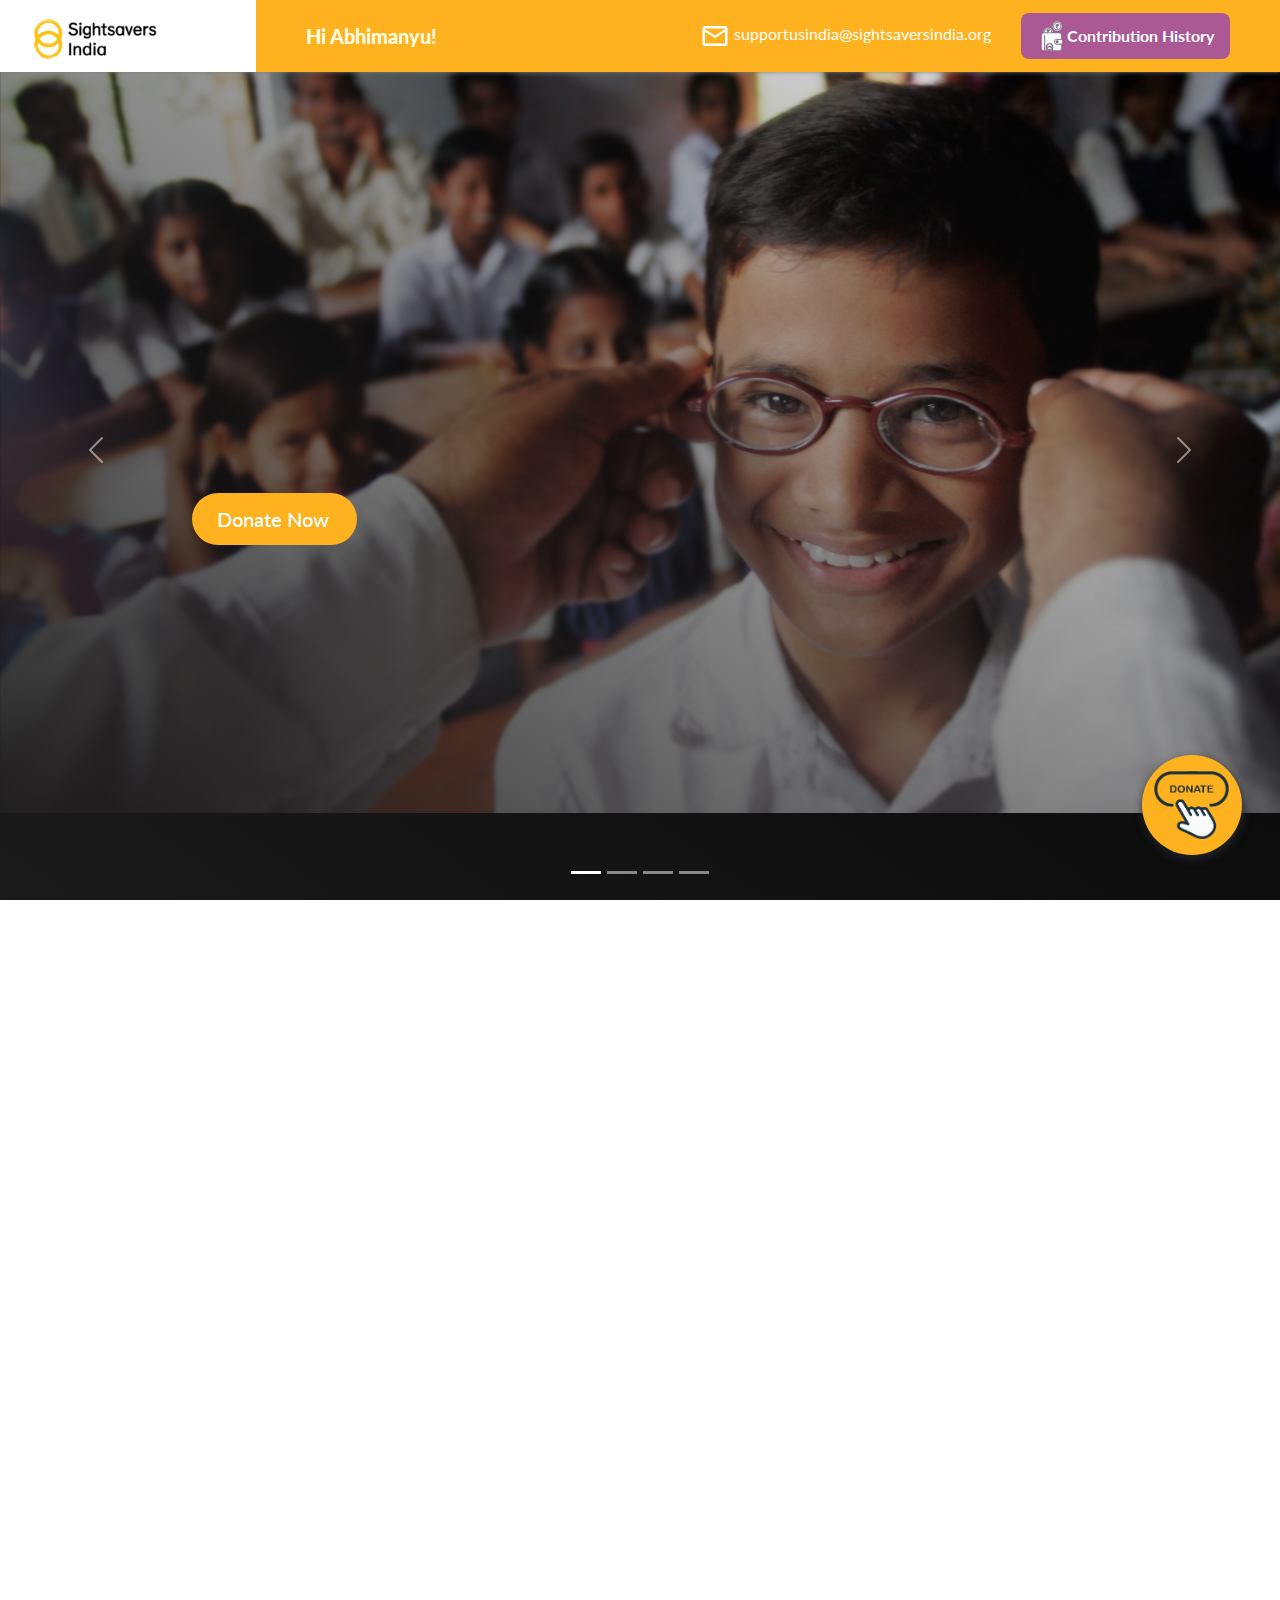
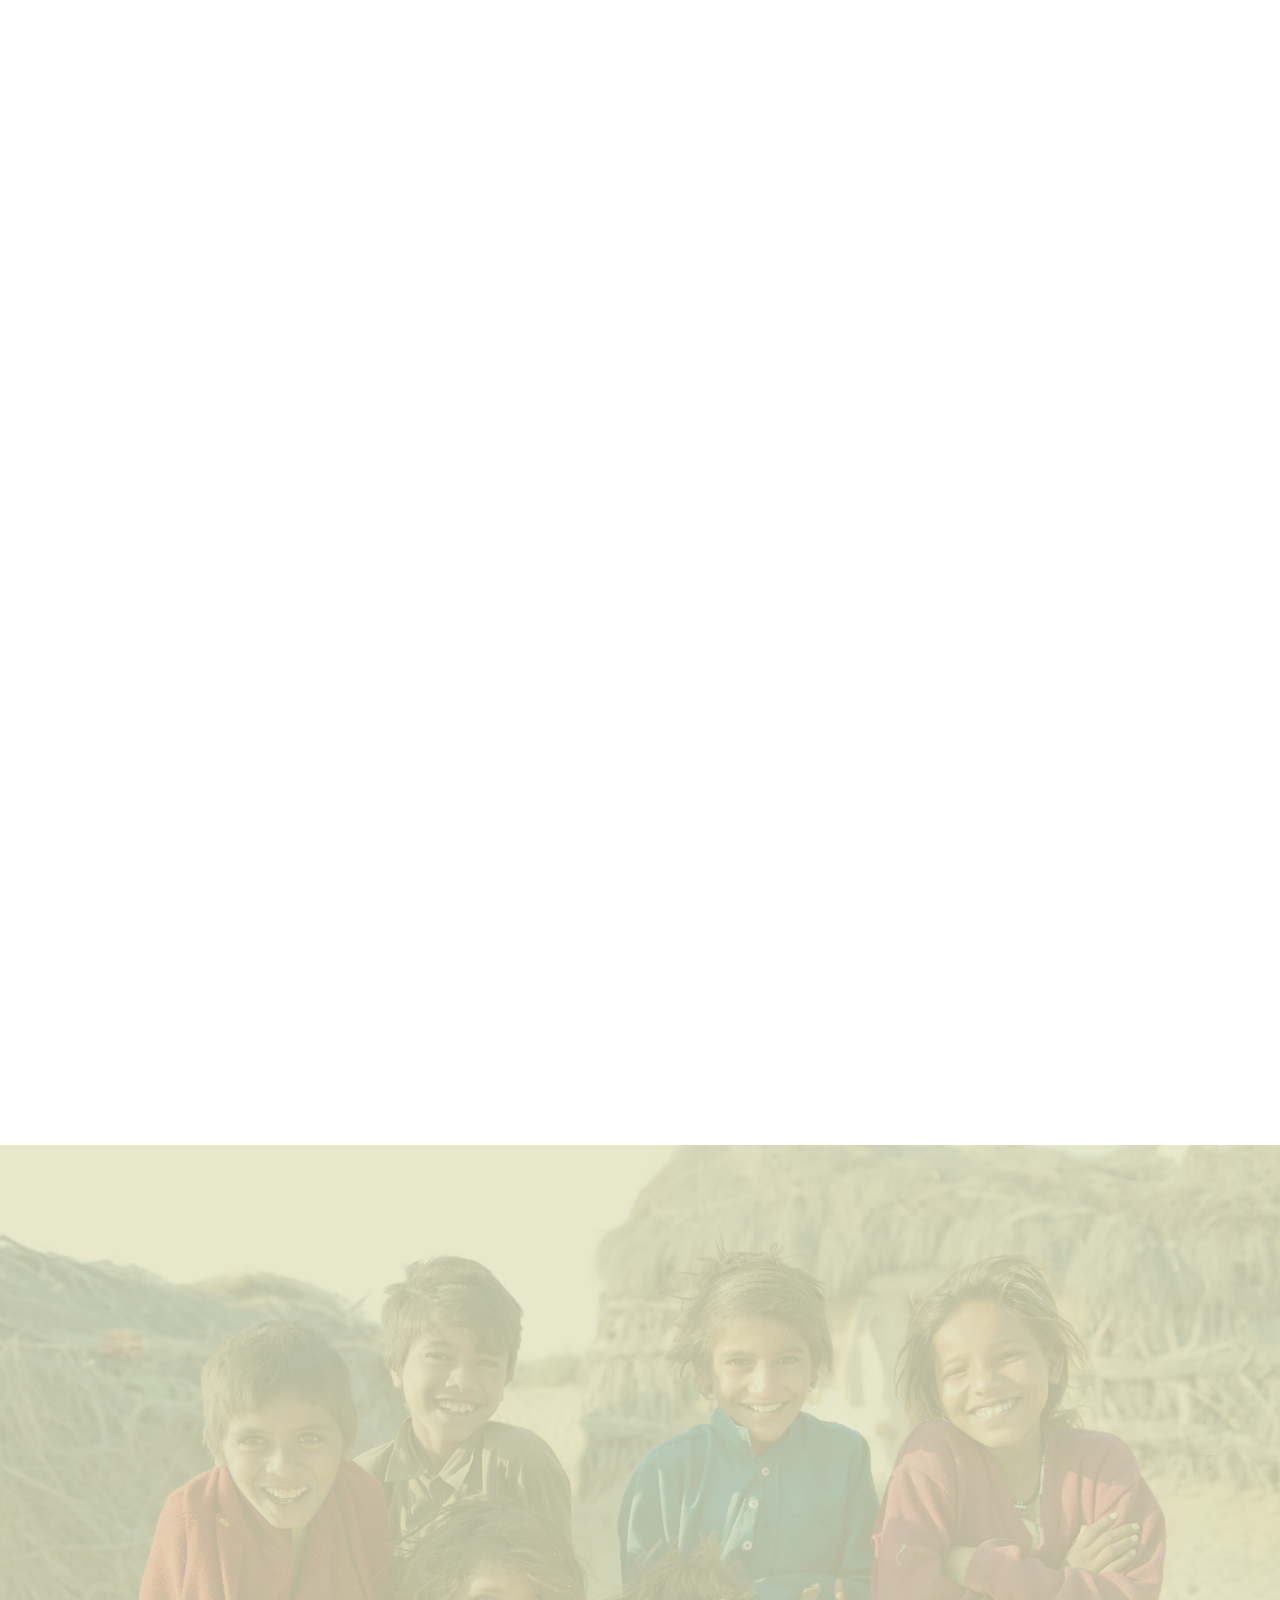
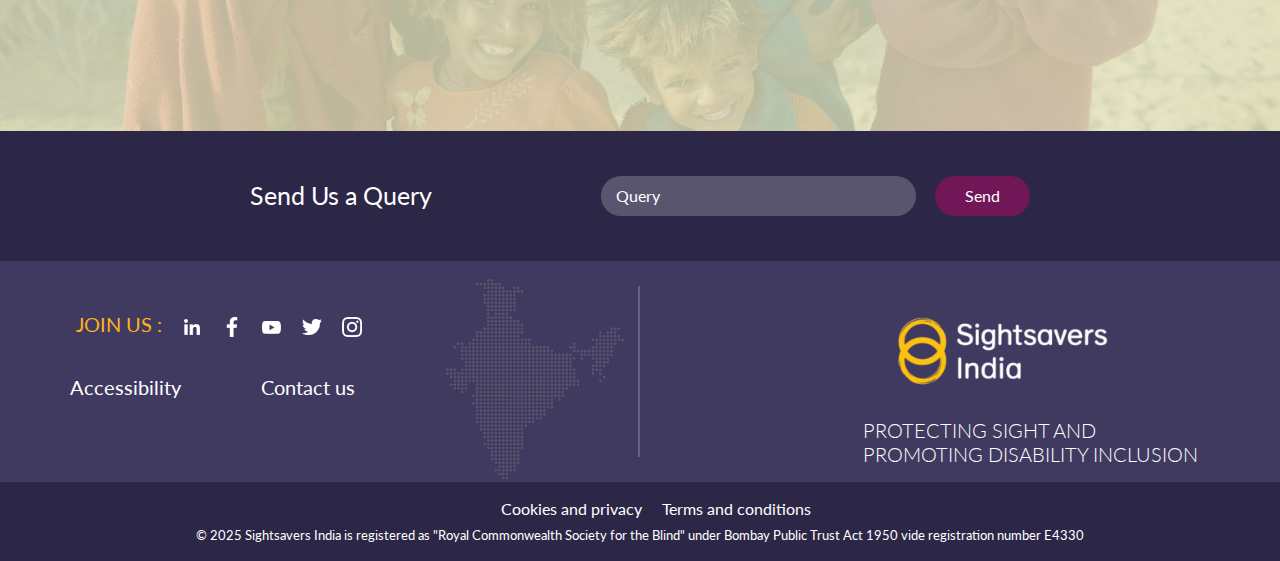
==== commit f4c26c18: "Update index.html" ====
--- a/index.html
+++ b/index.html
@@ -567,7 +567,7 @@
                     <li><a href="#">Safeguarding</a></li> -->
                 </ul>
             </div>
-            <p class="mb-0">© 2024 Sightsavers India is registered as "Royal Commonwealth Society for the Blind"
+            <p class="mb-0">© 2025 Sightsavers India is registered as "Royal Commonwealth Society for the Blind"
                 under Bombay Public Trust Act 1950 vide registration number E4330</p>
         </div>
     </footer>
